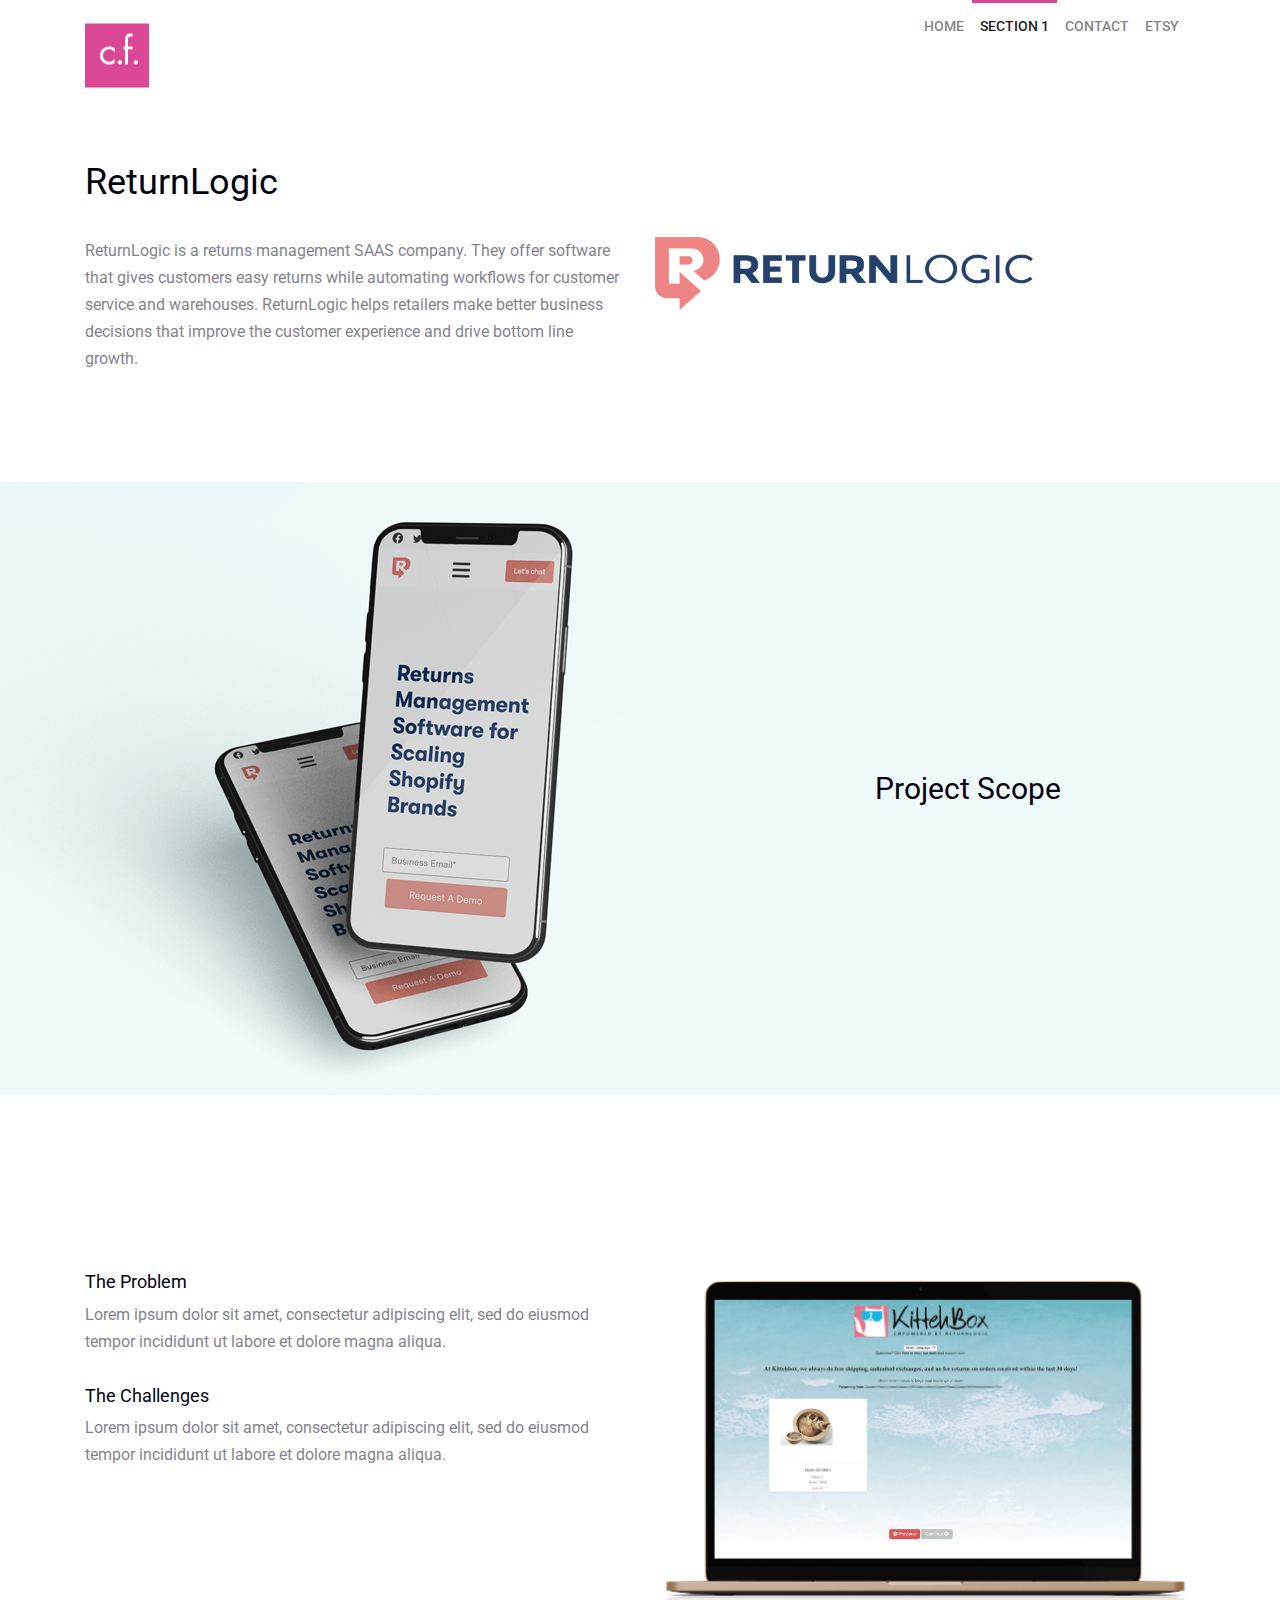
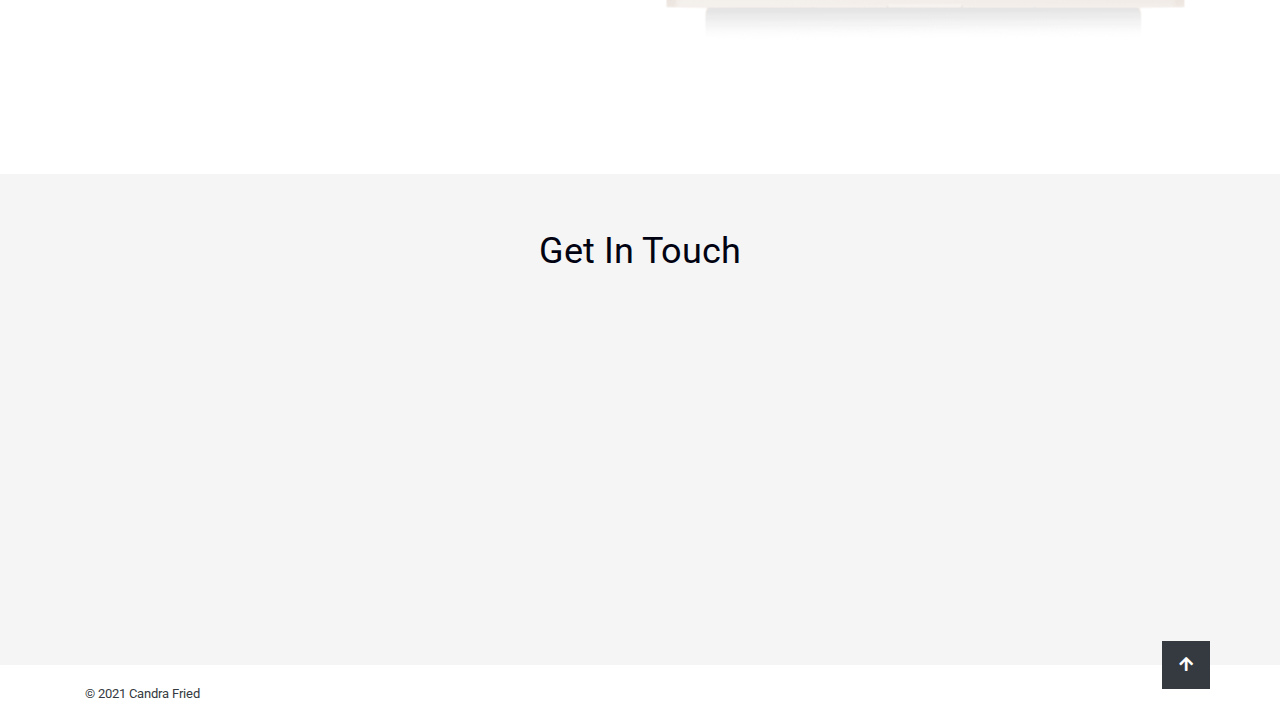
==== uxui.html @ aff129f6 "Added a new page called uxui to showcase the ux journey for returnlogic." ====
<!doctype html>
<html lang="en">

<head>
    <meta charset="UTF-8">
    <meta name="viewport" content="width=device-width, initial-scale=1, shrink-to-fit=no">
    <meta name="author" content="ThemeStarz">
    <!-- FAVICON -->
    <link rel="apple-touch-icon" sizes="180x180" href="./assets/favicon/apple-touch-icon.png">
    <link rel="icon" type="image/png" sizes="32x32" href="./assets/favicon/favicon-32x32.png">
    <link rel="icon" type="image/png" sizes="16x16" href="./assets/favicon/favicon-16x16.png">
    <!-- GOOGLE FONTS -->
    <link rel="stylesheet" href="https://fonts.googleapis.com/css?family=Roboto:400,500,700">
    <!-- BOOTSTRAP (AVOIDING CDN FOR POTENTIAL SECURITY REASONS )-->
    <link rel="stylesheet" href="./assets/bootstrap/css/bootstrap.min.css" type="text/css">
    <!-- FONTAWESOME CSS-->
    <link rel="stylesheet" href="./assets/font-awesome/css/fontawesome-all.min.css">
    <!-- THEMING CSS-->
    <link rel="stylesheet" href="./assets/css/magnific-popup.css">
    <link rel="stylesheet" href="./assets/css/odometer-theme-default.css">
    <link rel="stylesheet" href="./assets/css/owl.carousel.min.css">
    <!-- CUSTOM CSS-->
    <link rel="stylesheet" href="./assets/css/style.css">
    <!-- CUSTOM MEDIA QUERIES-->
    <link rel="stylesheet" href="./assets/css/media-queries.css">
    <title>Candra Fried Portfolio | UX</title>

</head>

<body id="ux-body" data-spy="scroll" data-target=".navbar" class="has-loading-screen">
    <div class="ts-page-wrapper" id="page-top">
        <!--NAVIGATION ******************************************************************************************-->
        <nav class="navbar navbar-expand-lg navbar-light fixed-top bg-white">
            <div class="container">
                <a class="navbar-brand ts-push-down__50 position-absolute ts-bottom__0 bg-white pb-0 ts-z-index__1 ts-scroll"
                    href="./">
                    <img src="assets/img/logo.png" alt="White text against Pink background of Candra Fried logo.">
                </a>
                <!--end navbar-brand-->
                <button class="navbar-toggler" type="button" data-toggle="collapse" data-target="#navbarNavAltMarkup"
                    aria-controls="navbarNavAltMarkup" aria-expanded="false" aria-label="Toggle navigation">
                    <span class="navbar-toggler-icon"></span>
                </button>
                <!--end navbar-toggler-->
                <div class="collapse navbar-collapse" id="navbarNavAltMarkup">
                    <div class="navbar-nav d-block d-lg-flex ml-auto text-right">
                        <a class="nav-item nav-link active ts-scroll" href="./">Home <span
                                class="sr-only">(current)</span></a>
                        <a class="nav-item nav-link ts-scroll" href="#section-1">Section 1</a>
                        <a class="nav-item nav-link ts-scroll" href="#contact">Contact</a>
                        <a class="nav-item nav-link ts-scroll mr-2" href="https://www.etsy.com/shop/FriedCookieCreations" target="_blank">Etsy</a>
                    </div>
                    <!--end navbar-nav-->
                </div>
                <!--end collapse-->
            </div>
            <!--end container-->
        </nav>
        <!--end navbar-->

        <!--*********************************************************************************************************-->
        <!--************ CONTENT ************************************************************************************-->
        <!--*********************************************************************************************************-->
        <main id="ts-content">


            <!-- START: SECTION 1 ***********************************************************************************-->
            <section id="section-1" class="ts-block pb-5">
                <div class="container">
                    <hr class="ts-hr-light">
                    <div class="ts-title portfolio-title">
                        <h2>ReturnLogic</h2>
                    </div>
                    <!--end ts-title-->
                    <hr class="ts-hr-light">

                    <div class="row">
                        <!-- LEFT -->
                        <div class="col-md-6">
                            <p>
                                ReturnLogic is a returns management SAAS company. They offer software that gives customers easy returns while automating workflows for customer service and warehouses. 
                                ReturnLogic helps retailers make better business decisions that improve the customer experience and drive bottom line growth.

                            </p>
                            <!-- <a href="#contact" class="btn btn-outline-light mb-5">Contact Me</a> -->
                        </div>

                        <!-- RIGHT -->
                        <div class="col-md-6">
                            <img class="rl-logo" src="assets/img/rl-logo.png">
                        </div>
                        <!--end col-md-6-->
                    </div>
                    <!--end row-->
                </div>
                <!--end container-->
            </section>
            <!-- END: SECTION 1 ***********************************************************************************-->

            <!-- START: SECTION 2 ***********************************************************************************-->
            <section id="section-2" class="ts-block pb-5">
                    <div class="row">
                        <div class="col-sm-12 col-md-12 col-lg-6">
                            <img src="./assets/img/rl-phone-mockup.png" />
                        </div>
                        <div class="col-sm-12 col-md-12 col-lg-6 phone-mockup">
                            <h3 class="phone-mockup-text">Project Scope</h3>
                        </div>
                    </div>
                    <!--end row-->
            </section>
            <!-- END: SECTION 2 ***********************************************************************************-->

            <!-- START: SECTION 3 ***********************************************************************************-->
            <section id="section-1" class="ts-block pb-5">
                <div class="container">
                    <div class="row">
                        <!-- COLUMN  -->
                        <div class="col-sm-12 col-md-6 col-lg-6">
                            <h5>The Problem</h5>
                            <p>Lorem ipsum dolor sit amet, consectetur adipiscing elit, sed do eiusmod tempor incididunt ut labore et dolore magna aliqua. </p>

                            <h5>The Challenges</h5>
                            <p>Lorem ipsum dolor sit amet, consectetur adipiscing elit, sed do eiusmod tempor incididunt ut labore et dolore magna aliqua. </p>
                        </div>

                        <!-- COLUMN  -->
                        <div class="col-sm-12 col-md-6 col-lg-6">
                            <img class="mw-100" src="./assets/img/rl-laptop-mockup-1.png">
                        </div>

                    </div>
                    <!--end row-->
                </div>
                <!--end container-->
            </section>
            <!-- END: SECTION 3 ***********************************************************************************-->

        </main>
        <!--end #content-->

        <!--*********************************************************************************************************-->
        <!--************ FOOTER *************************************************************************************-->
        <!--*********************************************************************************************************-->
        <footer id="ts-footer" class="mt-5">

            <section id="contact" class="ts-block ts-separate-bg-element" data-bg-image="assets/img/bg-man-wall.jpg"
                data-bg-image-opacity=".1">
                <div class="container footer-center">
                    <div class="ts-title text-center">
                        <h2 class="ts-bubble-border">Get In Touch</h2>
                    </div>
                    <div class="row ts-xs-text-center ">
                        <!-- start: ICON 1 -->
                        <div class="col-sm-6 col-md-3 mb-4" data-animate="ts-fadeInUp">
                            <i class="fas fa-map-marker-alt mb-4 footer-icon"
                                alt="Pink icon of a map pin, indicating the location of Candra Fried"></i>
                            <h5>Location</h5>
                            <div class="ts-opacity__50">
                                <figure class="mb-0">Dallas, TX, USA</figure>
                            </div>
                        </div>
                        <!-- start: ICON 1 -->

                        <!-- start: ICON 2 -->
                        <div class="col-sm-6 col-md-3 mb-4" data-animate="ts-fadeInUp" data-delay=".2s">
                            <i class="fas fa-envelope-open mb-4 footer-icon"
                                alt="A pink icon of an at symbol indicating the email of Candra Fried"></i>
                            <h5>Email</h5>
                            <div class="ts-opacity__50">
                                <figure class="mb-0">letschat@candracodes.com</figure>
                            </div>
                            <!--end ts-opacity__50-->
                        </div>
                        <!-- start: ICON 2 -->

                        <!-- start: ICON 3 -->
                        <div class="col-sm-6 col-md-3 mb-4" data-animate="ts-fadeInUp" data-delay=".2s">
                            <i class="fab fa-linkedin mb-4 footer-icon" alt="A pink LinkedIn icon"></i>
                            <h5>LinkedIn</h5>
                            <div class="ts-opacity__50">
                                <figure class="mb-0"><a href="https://www.linkedin.com/in/candracook/"
                                        target="_blank">View Profile</a></figure>
                            </div>
                            <!--end ts-opacity__50-->
                        </div>
                        <!-- start: ICON 3 -->

                        
                        <!-- start: ICON 4 -->
                        <div class="col-sm-6 col-md-3 mb-4" data-animate="ts-fadeInUp" data-delay=".2s">
                            <i class="fab fa-github mb-4 footer-icon" alt="A pink LinkedIn icon"></i>
                            <h5>Github</h5>
                            <div class="ts-opacity__50">
                                <figure class="mb-0"><a href="https://github.com/candracodes" target="_blank">View
                                        Profile</a></figure>
                            </div>
                            <!--end ts-opacity__50-->
                        </div>
                        <!-- start: ICON 4 -->

                    </div>
                    <!--end row-->
                </div>
                <!--end container-->
            </section>
            <!--end #contact-->

            <div class="text-dark bg-white">
                <div class="container py-3 position-relative">
                    <small>© 2021 Candra Fried</small>
                    <a href="#page-top"
                        class="ts-circle__xs rounded-0 bg-dark position-absolute ts-right__0 ts-top__0 ts-push-up__50 ts-scroll">
                        <i class="fa fa-arrow-up text-white"></i>
                    </a>
                </div>
            </div>

        </footer>
        <!--end #footer-->

    </div>
    <!--end page-->


    <script src="./assets/js/custom.hero.js"></script>
    <script src="./assets/js/jquery-3.3.1.min.js"></script>
    <script src="./assets/js/popper.min.js"></script>
    <script src="./assets/bootstrap/js/bootstrap.min.js"></script>
    <script src="./assets/js/imagesloaded.pkgd.min.js"></script>
    <script src="./assets/js/isInViewport.jquery.js"></script>
    <script src="./assets/js/jquery.magnific-popup.min.js"></script>
    <script src="./assets/js/scrolla.jquery.min.js"></script>
    <script src="./assets/js/jquery.validate.min.js"></script>
    <script src="./assets/js/jquery-validate.bootstrap-tooltip.min.js"></script>
    <script src="./assets/js/odometer.min.js"></script>
    <script src="./assets/js/owl.carousel.min.js"></script>
    <!-- CUSTOM JAVASCRIPT -->
    <script src="./assets/js/custom.js"></script>

</body>

</html>
---- assets/css/odometer-theme-default.css ----
.odometer.odometer-auto-theme, .odometer.odometer-theme-default {
  display: inline-block;
  vertical-align: middle;
  *vertical-align: auto;
  *zoom: 1;
  *display: inline;
  position: relative;
}
.odometer.odometer-auto-theme .odometer-digit, .odometer.odometer-theme-default .odometer-digit {
  display: inline-block;
  vertical-align: middle;
  *vertical-align: auto;
  *zoom: 1;
  *display: inline;
  position: relative;
}
.odometer.odometer-auto-theme .odometer-digit .odometer-digit-spacer, .odometer.odometer-theme-default .odometer-digit .odometer-digit-spacer {
  display: inline-block;
  vertical-align: middle;
  *vertical-align: auto;
  *zoom: 1;
  *display: inline;
  visibility: hidden;
}
.odometer.odometer-auto-theme .odometer-digit .odometer-digit-inner, .odometer.odometer-theme-default .odometer-digit .odometer-digit-inner {
  text-align: left;
  display: block;
  position: absolute;
  top: 0;
  left: 0;
  right: 0;
  bottom: 0;
  overflow: hidden;
}
.odometer.odometer-auto-theme .odometer-digit .odometer-ribbon, .odometer.odometer-theme-default .odometer-digit .odometer-ribbon {
  display: block;
}
.odometer.odometer-auto-theme .odometer-digit .odometer-ribbon-inner, .odometer.odometer-theme-default .odometer-digit .odometer-ribbon-inner {
  display: block;
  -webkit-backface-visibility: hidden;
}
.odometer.odometer-auto-theme .odometer-digit .odometer-value, .odometer.odometer-theme-default .odometer-digit .odometer-value {
  display: block;
  -webkit-transform: translateZ(0);
}
.odometer.odometer-auto-theme .odometer-digit .odometer-value.odometer-last-value, .odometer.odometer-theme-default .odometer-digit .odometer-value.odometer-last-value {
  position: absolute;
}
.odometer.odometer-auto-theme.odometer-animating-up .odometer-ribbon-inner, .odometer.odometer-theme-default.odometer-animating-up .odometer-ribbon-inner {
  -webkit-transition: -webkit-transform 2s;
  -moz-transition: -moz-transform 2s;
  -ms-transition: -ms-transform 2s;
  -o-transition: -o-transform 2s;
  transition: transform 2s;
}
.odometer.odometer-auto-theme.odometer-animating-up.odometer-animating .odometer-ribbon-inner, .odometer.odometer-theme-default.odometer-animating-up.odometer-animating .odometer-ribbon-inner {
  -webkit-transform: translateY(-100%);
  -moz-transform: translateY(-100%);
  -ms-transform: translateY(-100%);
  -o-transform: translateY(-100%);
  transform: translateY(-100%);
}
.odometer.odometer-auto-theme.odometer-animating-down .odometer-ribbon-inner, .odometer.odometer-theme-default.odometer-animating-down .odometer-ribbon-inner {
  -webkit-transform: translateY(-100%);
  -moz-transform: translateY(-100%);
  -ms-transform: translateY(-100%);
  -o-transform: translateY(-100%);
  transform: translateY(-100%);
}
.odometer.odometer-auto-theme.odometer-animating-down.odometer-animating .odometer-ribbon-inner, .odometer.odometer-theme-default.odometer-animating-down.odometer-animating .odometer-ribbon-inner {
  -webkit-transition: -webkit-transform 2s;
  -moz-transition: -moz-transform 2s;
  -ms-transition: -ms-transform 2s;
  -o-transition: -o-transform 2s;
  transition: transform 2s;
  -webkit-transform: translateY(0);
  -moz-transform: translateY(0);
  -ms-transform: translateY(0);
  -o-transform: translateY(0);
  transform: translateY(0);
}

.odometer.odometer-auto-theme, .odometer.odometer-theme-default {
  font-family: "Helvetica Neue", sans-serif;
  line-height: 1.1em;
}
.odometer.odometer-auto-theme .odometer-value, .odometer.odometer-theme-default .odometer-value {
  text-align: center;
}
---- assets/css/style.css ----
/*----------------------------------------------------------------------------------------------------------------------
Project:	    Selfer
Version:        1.0.0

Default Color   #d94795;
Background Color  #020312;

Body copy:		'Roboto', sans-serif; 14px;
Headers:		'Roboto', sans-serif;

----------------------------------------------------------------------------------------------------------------------*/

/*----------------------------------------------------------------------------------------------------------------------
[Table of contents]

A. Basic Styling
  -- Styling

B. Helpers
  -- Animations
  -- Borders
  -- Colors
  -- Column Count
  -- Transitions
  -- Background
  -- Headings
  -- Height
  -- Margin
  -- No Gutter
  -- Opacity
  -- Overflow
  -- Padding
  -- Position
  -- Shadow
  -- Shape Mask
  -- Typography
  -- Title
  -- Transitions
  -- Utilities
  -- Width
  -- Z-Index

C. Components
  -- Block
  -- Blockquote
  -- Box
  -- Buttons
  -- Card
  -- Circle
  -- Forms
  -- Inputs
  -- Item
  -- List
  -- Map
  -- Hero
  -- Navbar
  -- Page
  -- Partners
  -- Plugins
  -- Price Box
  -- Progress
  -- Promo Numbers
  -- Select
  -- Slider
  -- Tabs

D. Plugins Styles
  -- Magnific Popup
  -- Owl Carousel

E. Template Specific Elements
  -- Price Box
  -- Other
  -- Story

F. Media Queries

G. Portfolio Sections


----------------------------------------------------------------------------------------------------------------------*/

/***********************************************************************************************************************
A. Basic Styling
***********************************************************************************************************************/

/*-------------------------------------------
  -- Styling - Colors, Font Size, Font Family
-------------------------------------------*/

body {
    color: #fff;
    background-color: #020312;
    font-family: 'Roboto', sans-serif;
    font-size: 1rem;
    margin: 0;
    padding: 0;
}

html {
    font-size: 80%;
}

h1, h2, h3, h4, h5 {
    font-weight: 400;
}

h1, .ts-h1 {
    font-size: 2.5rem;
}

h2, .ts-h2 {
    font-size: 1.5rem;
}

h3, .ts-h3 {
    font-size: 1.25rem;
    margin-bottom: 1.5625rem;
}

h4, .ts-h4 {
    margin-bottom: 1.875rem;
}

h5, .ts-h5 {
    font-size: 1.125rem;
}

h6, .ts-h6 {
    font-size: 1rem;
}

/* NEW */

/***********************************************************************************************************************
B. Helpers
***********************************************************************************************************************/

/*-------------------------------------------
  -- Animations
-------------------------------------------*/

[data-animate] {
    opacity: 0;
    animation-fill-mode: forwards;
    animation-duration: .6s;
    animation-timing-function: ease;
}

/* Fade In Up */

@keyframes ts-fadeInUp {
    from {
        opacity: 0;
        transform: translate3d(0, 1.25rem, 0);
    }

    to {
        opacity: 1;
        transform: translate3d(0, 0, 0);
    }
}

.ts-fadeInUp {
    animation-name: ts-fadeInUp;
}

/* Fade In Down */

@keyframes ts-fadeInDown {
    from {
        opacity: 0;
        transform: translate3d(0, -1.25rem, 0);
    }

    to {
        opacity: 1;
        transform: translate3d(0, 0, 0);
    }
}

.ts-fadeInDown {
    animation-name: ts-fadeInDown;
}

/* Fade In Left */

@keyframes ts-fadeInLeft {
    from {
        opacity: 0;
        transform: translate3d(-1.25rem, 0, 0);
    }

    to {
        opacity: 1;
        transform: translate3d(0, 0, 0);
    }
}

.ts-fadeInLeft {
    animation-name: ts-fadeInLeft;
}

/* Fade In Right */

@keyframes ts-fadeInRight {
    from {
        opacity: 0;
        transform: translate3d(1.25rem, 0, 0);
    }

    to {
        opacity: 1;
        transform: translate3d(0, 0, 0);
    }
}

.ts-fadeInRight {
    animation-name: ts-fadeInRight;
}

/* Zoom In */

@keyframes ts-zoomIn {
    from {
        opacity: 0;
        transform: scale(.5);
    }

    to {
        opacity: 1;
        transform: scale(1);
    }
}

.ts-zoomIn {
    animation-name: ts-zoomIn;
}

/* Zoom Out In */

@keyframes ts-zoomOutIn {
    from {
        opacity: 0;
        transform: scale(1.1);
    }

    to {
        opacity: 1;
        transform: scale(1);
    }
}

.ts-zoomOutIn {
    animation-name: ts-zoomOutIn;
}

/* Zoom In Short */

@keyframes ts-zoomInShort {
    from {
        opacity: 0;
        transform: scale(.9);
    }

    to {
        opacity: 1;
        transform: scale(1);
    }
}

.ts-zoomInShort {
    animation-name: ts-zoomInShort;
}

/* -- Align */

.ts-align__vertical {
    display: flex;
    align-items: center;
}

/*-------------------------------------------
  -- Borders
-------------------------------------------*/

.ts-border-radius__sm {
    border-radius: .125rem;
    overflow: hidden;
}

.ts-border-radius__md {
    border-radius: .25rem;
    overflow: hidden;
}

.ts-border-radius__lg {
    border-radius: .5rem;
    overflow: hidden;
}

.ts-border-radius__xl {
    border-radius: .75rem;
    overflow: hidden;
}

.ts-border-radius__pill {
    border-radius: 6.25rem !important;
    overflow: hidden;
}

.ts-border-radius__round-shape {
    border-radius: 187.5rem;
    overflow: hidden;
}

.ts-border-none {
    border: none;
}

.ts-border-bottom {
    border-bottom: .0625rem solid rgba(0, 0, 0, .1);
}

.ts-border-muted {
    border-color: rgba(25, 25, 25, .1) !important;
}

.ts-border-light {
    border-color: rgba(255, 255, 255, .2) !important;
}

.ts-font-color__white {
    color: #fff;
}

.ts-font-color__black {
    color: #000;
}

.ts-font-color__primary {
    color: #d94795;
}

.ts-bg-primary {
    background-color: #d94795;
}

.ts-column-count-2 {
    column-count: 2;
}

.ts-column-count-3 {
    column-count: 3;
}

.ts-column-count-4 {
    column-count: 4;
}

/*-------------------------------------------
  -- Background
-------------------------------------------*/

[data-bg-image] {
    background-size: cover;
    background-position: 50%;
}

.ts-background {
    bottom: 0;
    left: 0;
    height: 100%;
    overflow: hidden;
    position: absolute;
    width: 100%;
    z-index: -2;
}

.ts-background .ts-background {
    height: 100%;
    width: 100%;
}

.ts-background-repeat {
    background-repeat: repeat;
    background-size: inherit;
}

.ts-background-repeat .ts-background-image {
    background-repeat: repeat;
    background-size: inherit;
}

.ts-background-image, .ts-img-into-bg {
    background-repeat: no-repeat;
    background-size: cover;
    background-position: 50%;
    height: 100%;
    overflow: hidden;
    width: 100%;
}

.ts-background-image img, .ts-img-into-bg img {
    display: none;
}

.ts-background-original-size {
    background-size: inherit;
}

.ts-background-size-cover {
    background-size: cover;
}

.ts-background-size-contain {
    background-size: contain;
}

.ts-background-repeat-x {
    background-repeat: repeat-x;
}

.ts-background-repeat-y {
    background-repeat: repeat-y;
}

.ts-background-repeat-repeat {
    background-repeat: repeat;
    background-size: inherit;
}

.ts-background-position-top {
    background-position: top;
}

.ts-background-position-center {
    background-position: center;
}

.ts-background-position-bottom {
    background-position: bottom;
}

.ts-background-position-left {
    background-position-x: left !important;
}

.ts-background-position-right {
    background-position-x: right !important;
}

.ts-background-particles {
    height: 120%;
    left: 0;
    margin-left: -10%;
    margin-top: -10%;
    overflow: hidden;
    position: absolute;
    top: 0;
    width: 120%;
    z-index: 1;
}

.ts-background-is-dark {
    color: #fff;
}

.ts-background-is-dark .form-control {
    box-shadow: 0 0 0 .125rem rgba(255, 255, 255, .2);
}

.ts-background-is-dark .form-control:focus {
    box-shadow: 0 0 0 .125rem rgba(255, 255, 255, .4);
}

.ts-background-is-dark .ts-btn-border-muted {
    border-color: rgba(255, 255, 255, .1);
}

.ts-video-bg {
    height: 100%;
}

.ts-video-bg .fluid-width-video-wrapper {
    height: 100%;
}

/*-------------------------------------------
  -- Height
-------------------------------------------*/

.ts-height__50px {
    height: 3.125rem;
}

.ts-height__100px {
    height: 6.25rem;
}

.ts-height__150px {
    height: 9.375rem;
}

.ts-height__200px {
    height: 12.5rem;
}

.ts-height__250px {
    height: 15.625rem;
}

.ts-height__300px {
    height: 18.75rem;
}

.ts-height__350px {
    height: 21.875rem;
}

.ts-height__400px {
    height: 25rem;
}

.ts-height__450px {
    height: 28.125rem;
}

.ts-height__500px {
    height: 31.25rem;
}

.ts-height__600px {
    height: 37.5rem;
}

.ts-height__700px {
    height: 43.75rem;
}

.ts-height__800px {
    height: 50rem;
}

.ts-height__900px {
    height: 56.25rem;
}

.ts-height__1000px {
    height: 62.5rem;
}

/*-------------------------------------------
  -- Margin
-------------------------------------------*/

.ts-mt__0 {
    margin-top: 0 !important;
}

.ts-mr__0 {
    margin-right: 0 !important;
}

.ts-mb__0 {
    margin-bottom: 0 !important;
}

.ts-ml__0 {
    margin-left: 0 !important;
}

/*-------------------------------------------
  -- No Gutters - Removes padding from col*
-------------------------------------------*/

.no-gutters {
    margin-right: 0;
    margin-left: 0;
}

.no-gutters > .col, .no-gutters > [class*="col-"] {
    padding-right: 0;
    padding-left: 0;
}

/*-------------------------------------------
  -- Opacity
-------------------------------------------*/

.ts-opacity__5 {
    opacity: .05;
}

.ts-opacity__10 {
    opacity: .1;
}

.ts-opacity__20 {
    opacity: .2;
}

.ts-opacity__30 {
    opacity: .3;
}

.ts-opacity__40 {
    opacity: .4;
}

.ts-opacity__50 {
    opacity: .5;
}

.ts-opacity__60 {
    opacity: .6;
}

.ts-opacity__70 {
    opacity: .7;
}

.ts-opacity__80 {
    opacity: .8;
}

.ts-opacity__90 {
    opacity: .9;
}

/*-------------------------------------------
  -- Overflow
-------------------------------------------*/

.ts-overflow__hidden {
    overflow: hidden;
}

.ts-overflow__visible {
    overflow: visible;
}

/*-------------------------------------------
  -- Padding
-------------------------------------------*/

.ts-pt__0 {
    padding-top: 0 !important;
}

.ts-pr__0 {
    padding-right: 0 !important;
}

.ts-pb__0 {
    padding-bottom: 0 !important;
}

.ts-pl__0 {
    padding-left: 0 !important;
}

/*-------------------------------------------
  -- Position
-------------------------------------------*/

/* Top */

.ts-top__0 {
    top: 0%;
}

.ts-top__50 {
    top: 50%;
}

.ts-top__100 {
    top: 100%;
}

/* Right */

.ts-right__0 {
    right: 0%;
}

.ts-right__50 {
    right: 50%;
}

.ts-right__100 {
    right: 100%;
}

.ts-right__inherit {
    right: inherit;
}

/* Bottom */

.ts-bottom__0 {
    bottom: 0%;
}

.ts-bottom__50 {
    bottom: 50%;
}

.ts-bottom__100 {
    bottom: 100%;
}

/* Left */

.ts-left__0 {
    left: 0%;
}

.ts-left__50 {
    left: 50%;
}

.ts-left__100 {
    left: 100%;
}

.ts-left__inherit {
    left: inherit;
}

.ts-push-left__100 {
    transform: translateX(100%);
}

.ts-push-down__50 {
    transform: translateY(50%);
}

.ts-push-up__50 {
    transform: translateY(-50%);
}

/*-------------------------------------------
  -- Shadow
-------------------------------------------*/

.ts-shadow__sm {
    box-shadow: 0 .125rem .3125rem rgba(0, 0, 0, .1);
}

.ts-shadow__md {
    box-shadow: .125rem .1875rem .9375rem rgba(0, 0, 0, .15);
}

.ts-shadow__lg {
    box-shadow: .375rem .3125rem 1.5625rem rgba(0, 0, 0, .2);
}

.ts-shadow__none {
    box-shadow: none !important;
}

/*-------------------------------------------
  -- Typography
-------------------------------------------*/
.project-link a {
    color: #007bff !important;
}

.project-link a:hover {
    color: #d94795 !important;
}
.footer-icon {
    color: #d94795;
    font-size: xxx-large;
}
a {
    color: #d94795;
    transition: .3s ease;
}

a:hover {
    color: rgb(237, 58, 18);
    text-decoration: none;
}

p {
    line-height: 1.6875rem;
    margin-bottom: 1.875rem;
    opacity: .5;
}

.ts-font-weight__normal {
    font-weight: normal;
}

.ts-font-weight__light {
    font-weight: lighter;
}

.ts-font-weight__bold {
    font-weight: bold;
}

.ts-text-small {
    font-size: .8125rem !important;
}

.ts-xs-text-center {
}

/*-------------------------------------------
  -- Title
-------------------------------------------*/

.ts-title {
}

.ts-title h5 {
    font-weight: normal;
    opacity: .5;
}

/*-------------------------------------------
  -- Utilities
-------------------------------------------*/

.ts-element {
    position: relative;
}

/* Social Icons */

.ts-social-icons {
    font-size: 120%;
}

.ts-social-icons a {
    padding: .125rem .25rem;
    color: #9e9e9e;
}

/* Overlay */

.ts-has-overlay {
    position: relative;
}

.ts-has-overlay:after {
    background-color: #000;
    content: "";
    height: 100%;
    left: 0;
    opacity: .5;
    position: absolute;
    top: 0;
    width: 100%;
    z-index: -1;
}

/* Flip x */

.ts-flip-x {
    transform: scaleY(-1);
}

/* Flip Y */

.ts-flip-y {
    transform: scaleX(-1);
}

.ts-has-talk-arrow {
    position: relative;
}

.ts-has-talk-arrow:after {
    border-style: solid;
    border-width: .625rem .625rem 0 0;
    border-color: #d94795 transparent transparent transparent;
    bottom: -0.625rem;
    content: "";
    left: 1rem;
    position: absolute;
}

.ts-video-bg {
    height: 100%;
}

.ts-video-bg .fluid-width-video-wrapper {
    height: 100%;
}

.ts-video-bg iframe {
    border: 0;
    height: 100%;
    width: 100%;
}

/*-------------------------------------------
  -- Width
-------------------------------------------*/

.ts-width__10px {
    width: .625rem;
}

.ts-width__20px {
    width: 1.25rem;
}

.ts-width__30px {
    width: 1.875rem;
}

.ts-width__40px {
    width: 2.5rem;
}

.ts-width__50px {
    width: 3.125rem;
}

.ts-width__100px {
    width: 6.25rem;
}

.ts-width__200px {
    width: 12.5rem;
}

.ts-width__300px {
    width: 18.75rem;
}

.ts-width__400px {
    width: 25rem;
}

.ts-width__500px {
    width: 31.25rem;
}

.ts-width__inherit {
    width: inherit !important;
}

.ts-width__auto {
    width: auto !important;
}

/*-------------------------------------------
  -- Z-index
-------------------------------------------*/

.ts-z-index__-1 {
    z-index: -1 !important;
}

.ts-z-index__0 {
    z-index: 0 !important;
}

.ts-z-index__1 {
    z-index: 1 !important;
}

.ts-z-index__2 {
    z-index: 2 !important;
}

.ts-z-index__1000 {
    z-index: 1000 !important;
}
.footer-center {
    text-align: center;
}
/***********************************************************************************************************************
C. Components
***********************************************************************************************************************/

/*-------------------------------------------
  -- Block
-------------------------------------------*/

.ts-block {
    padding-bottom: 5rem;
    padding-top: 5rem;
    position: relative;
    /*
  &:after {
    background-image: url("data:image/svg+xml,%3csvg xmlns='http://www.w3.org/2000/svg'  width='103.987' height='105.599'%3E%3cpath fill='var(--color-primary-svg)' d='M101.017 45.961c-10.338 22.34-33.156 61.239-62.326 59.586-31.984-1.803-44.52-48.772-36.182-73.996 15.682-47.439 120.287-40.376 98.508 14.41-10.998 23.766 1.923-4.836 0 0z'/%3E%3c/svg%3E");
  }
  */
}

.ts-block-inside {
    padding: 1.25rem;
    position: relative;
}

section {
    position: relative;
}

/*-------------------------------------------
  -- Blockquote
-------------------------------------------*/

blockquote {
    font-size: 1.125rem;
    position: relative;
    padding-bottom: 2rem;
}

blockquote [class*="ts-circle"] {
    box-shadow: .375rem .3125rem 1.5625rem rgba(0, 0, 0, .2);
    position: relative;
    z-index: 2;
    margin-top: 1rem;
}

blockquote p {
    background-color: #f1f1f1;
    border-radius: .25rem;
    margin-top: -2.5rem;
    padding: 2.5rem;
    position: relative;
    z-index: 1;
}

blockquote p:after {
    border-color: #f1f1f1 transparent transparent transparent;
    border-style: solid;
    border-width: .8125rem .8125rem 0 .8125rem;
    content: "";
    width: 0;
    height: 0;
    position: absolute;
    left: 0;
    right: 0;
    margin: auto;
    bottom: -0.8125rem;
}

blockquote h4 {
    margin-bottom: .3125rem;
}

blockquote h6 {
    opacity: .5;
}

.blockquote-footer {
    color: inherit;
}

.blockquote-footer:before {
    display: none;
}

.ts-carousel-blockquote .owl-item figure, .ts-carousel-blockquote .owl-item p,
.ts-carousel-blockquote .owl-item .blockquote-footer {
    opacity: 0;
    transition: .6s ease;
    transform: translateY(.625rem);
}

.ts-carousel-blockquote .owl-item.active figure,
.ts-carousel-blockquote .owl-item.active p,
.ts-carousel-blockquote .owl-item.active .blockquote-footer {
    opacity: 1;
    transform: translateY(0);
}

.ts-carousel-blockquote .owl-item.active p {
    transition-delay: .1s;
}

.ts-carousel-blockquote .owl-item.active .blockquote-footer {
    transition-delay: .2s;
}

/*-------------------------------------------
  -- Box
-------------------------------------------*/

.ts-box {
    background-color: #fff;
    border-radius: .25rem;
    margin-bottom: 1.875rem;
    box-shadow: .125rem .1875rem .9375rem rgba(0, 0, 0, .15);
    padding: 1.5625rem;
}

/*-------------------------------------------
  -- Buttons
-------------------------------------------*/

.btn {
    border-radius: 0;
    box-shadow: .125rem .1875rem .9375rem rgba(0, 0, 0, .15);
    display: inline-block;
    font-weight: 500;
    font-size: .875rem;
    padding: .75rem 1.25rem;
    position: relative;
    outline: none !important;
    text-transform: uppercase;
}

.btn:hover .fa-arrow-right {
    transform: translateX(.5rem);
}

.btn.ts-btn-arrow:after {
    content: "\f061";
    font-family: "Font Awesome 5 Free";
    font-weight: 900;
    font-size: .625rem;
    margin-left: .75rem;
    position: relative;
    top: -0.0625rem;
    vertical-align: middle;
}

.btn span {
    transition: .3s ease;
}

.btn .status {
    bottom: 0;
    height: 1.375rem;
    left: 0;
    margin: auto;
    position: absolute;
    top: 0;
    right: 0;
    width: 1.5rem;
}

.btn .status .spinner {
    left: .3125rem;
    transition: .3s ease;
    top: .1875rem;
    position: absolute;
    opacity: 0;
}

.btn .status .status-icon {
    border-radius: 50%;
    left: 0;
    opacity: 0;
    font-size: .625rem;
    padding: .25rem .4375rem;
    position: relative;
    transition: .3s ease;
    z-index: 1;
    transform: scale(0);
}

.btn .status .status-icon.valid {
    background-color: var(--green);
}

.btn .status .status-icon.invalid {
    background-color: var(--red);
}

.btn.processing span {
    opacity: .2;
}

.btn.processing .spinner {
    opacity: 1;
}

.btn.done .ts-spinner {
    opacity: 0;
}

.btn.done .status-icon {
    transform: scale(1);
    opacity: 1;
}

.ts-btn-effect {
    display: inline-block;
    position: relative;
    overflow: hidden;
    vertical-align: middle;
}

.ts-btn-effect:hover .ts-hidden {
    transform: translateX(0%);
}

.ts-btn-effect:hover .ts-visible {
    transform: translateX(100%);
}

.ts-btn-effect .ts-visible {
    transform: translateX(0%);
    transition: .3s ease;
}

.ts-btn-effect .ts-hidden {
    position: absolute;
    top: 0;
    left: 0;
    transform: translateX(-100%);
    transition: .3s ease;
}

.btn-primary:hover, .btn-primary:focus, .btn-primary:active {
    background-color: #d94795;
    border-color: #d94795;
    box-shadow: none;
}

.btn-primary {
    background-color: #d94795;
    border-color: #d94795;
    color: #fff;
}

.btn-lg {
    padding: .75rem 1.5rem;
    font-size: 1.125rem;
}

.btn-sm {
    font-size: .8125rem;
    padding: .375rem 1rem;
}

.btn-xs {
    font-size: .75rem;
    font-weight: 600;
    padding: .125rem .6875rem;
    text-transform: uppercase;
}

[class*="btn-outline-"] {
    box-shadow: none;
}

.ts-link-arrow-effect {
    overflow: hidden;
    display: inline-block;
    font-size: .75rem;
    text-transform: uppercase;
    font-weight: 700;
    color: #fff;
    position: relative;
    padding-right: 2rem;
    /*
  &:hover {
    color: var(--color-white);
    &:before {
      animation: ts-link-arrow-effect-animation-in;
      animation-fill-mode: forwards;
      animation-duration: .4s;
      animation-timing-function: cubic-bezier(.6,.01,0,1);
    }
    span {
      transform: translateX(0%);
    }
  }
  */
}

.ts-link-arrow-effect:before {
    animation: ts-link-arrow-effect-animation-out;
    animation-fill-mode: forwards;
    animation-duration: .4s;
    animation-timing-function: cubic-bezier(.6, .01, 0, 1);
    background-color: #d94795;
    bottom: 0;
    height: .125rem;
    margin: auto;
    left: 0;
    content: '';
    position: absolute;
    top: 0;
    width: 100%;
    transform: scaleX(.2);
    transform-origin: left center;
    z-index: -1;
}

.ts-link-arrow-effect span {
    position: relative;
    transform: translateX(-200%);
    display: inline-block;
    transition: .6s cubic-bezier(.6, .01, 0, 1);
}

@keyframes ts-link-arrow-effect-animation-in {
    0% {
        transform-origin: left center;
        transform: scaleX(.2);
    }

    70% {
        transform-origin: left center;
        transform: scaleX(1);
    }

    71% {
        transform-origin: right center;
    }

    100% {
        transform-origin: right center;
        transform: scaleX(.2);
    }
}

@keyframes ts-link-arrow-effect-animation-out {
    0% {
        transform-origin: right center;
        transform: scaleX(.2);
    }

    70% {
        transform-origin: right center;
    }

    71% {
        transform-origin: left center;
        transform: scaleX(1);
    }

    100% {
        transform-origin: left center;
        transform: scaleX(.2);
    }
}

/*-------------------------------------------
  -- Card
-------------------------------------------*/

.card {
    backface-visibility: hidden;
    border: none;
    box-shadow: .125rem .1875rem .9375rem rgba(0, 0, 0, .15);
    margin-bottom: 1.875rem;
    overflow: hidden;
}

.card-columns .card {
    margin-bottom: 1.25rem;
}

.card-body, .card-footer, .card-header {
    padding: 1.5625rem;
}

.ts-cards-same-height > div[class*='col-'] {
    display: flex;
}

.ts-cards-same-height > div[class*='col-'] .card {
    width: 100%;
}

.ts-card__flat {
    border-radius: 0;
    box-shadow: none;
}

.ts-card__flat .card-footer {
    background-color: transparent;
    border: none;
}

.ts-card__image {
}

/*-------------------------------------------
  -- Circle
-------------------------------------------*/

.ts-circle__xs {
    border-radius: 50%;
    display: inline-block;
    height: 3rem;
    flex: 0 0 3rem;
    overflow: hidden;
    text-align: center;
    line-height: 3rem;
    width: 3rem;
}

.ts-circle__sm {
    border-radius: 50%;
    display: inline-block;
    height: 4.375rem;
    flex: 0 0 4.375rem;
    overflow: hidden;
    text-align: center;
    line-height: 4.375rem;
    width: 4.375rem;
}

.ts-circle__md {
    border-radius: 50%;
    display: inline-block;
    height: 6.25rem;
    flex: 0 0 6.25rem;
    overflow: hidden;
    text-align: center;
    line-height: 6.25rem;
    width: 6.25rem;
}

.ts-circle__lg {
    border-radius: 50%;
    display: inline-block;
    height: 8.125rem;
    flex: 0 0 8.125rem;
    overflow: hidden;
    text-align: center;
    line-height: 8.125rem;
    width: 8.125rem;
}

.ts-circle__xl {
    border-radius: 50%;
    display: inline-block;
    height: 10rem;
    flex: 0 0 10rem;
    overflow: hidden;
    text-align: center;
    line-height: 10rem;
    width: 10rem;
}

.ts-circle__xxl {
    border-radius: 50%;
    display: inline-block;
    height: 15.625rem;
    flex: 0 0 15.625rem;
    overflow: hidden;
    text-align: center;
    line-height: 15.625rem;
    width: 15.625rem;
}

/* --Description */

dl dt {
    color: #d94795;
}

dl dd {
    margin-bottom: 1rem;
}

/*-------------------------------------------
  -- Forms
-------------------------------------------*/

form.ts-labels-inside-input .form-group,
.ts-form.ts-labels-inside-input .form-group {
    position: relative;
}

form.ts-labels-inside-input .form-group label,
.ts-form.ts-labels-inside-input .form-group label {
    line-height: 2.625rem;
    left: .8125rem;
    opacity: .4;
    pointer-events: none;
    position: absolute;
    top: 0;
    transition: .3s ease;
}

form.ts-labels-inside-input .form-group label.focused,
.ts-form.ts-labels-inside-input .form-group label.focused {
    top: -2.1875rem;
    left: 0;
    font-size: .75rem;
    opacity: 1;
}

.form-control {
    background-color: rgba(255, 255, 255, .1);
    border: 0;
    box-shadow: none;
    border-radius: 0;
    color: #fff;
    padding: .5625rem .75rem;
    transition: .3s ease;
}

.form-control:hover {
    background-color: rgba(255, 255, 255, .2);
}

.form-control:focus {
    background-color: rgba(255, 255, 255, .3);
    box-shadow: none;
    color: #fff;
}

.form-group {
    margin-bottom: 1.5625rem;
}

.form-group label {
    font-size: .8125rem;
}

.ts-gallery {
    position: relative;
}

.ts-gallery .ts-gallery__item {
    border-radius: 0;
    background-color: transparent;
}

.ts-gallery .ts-gallery__item .ts-gallery__item-description {
    background-color: rgba(0, 0, 0, .8);
    /* backface-visibility: hidden; */
    color: #fff;
    position: absolute;
    top: 0;
    left: 0;
    width: 101%;
    height: 101%;
    text-align: center;
    display: flex;
    flex-direction: column;
    justify-content: center;
    z-index: 1;
    transform: scale(1.2);
    transition: .6s ease;
    opacity: 0;
}

.ts-gallery .ts-gallery__item:hover .ts-gallery__item-description {
    transform: scale(1);
    opacity: 1;
}

.ts-gallery .ts-gallery__item:hover img {
    transform: scale(1.3) rotate(-9deg);
}

.ts-gallery .ts-gallery__item h4 {
    margin-bottom: 0;
}

.ts-gallery .ts-gallery__item img {
    border-radius: 0;
    transform: scale(1) rotate(0deg);
    backface-visibility: hidden;
    transition: .8s ease;
}

/*-------------------------------------------
  -- HR
-------------------------------------------*/

.ts-hr-light {
    border-color: rgba(255, 255, 255, .2);
}

/*-------------------------------------------
  -- Inputs
-------------------------------------------*/

.ts-input__static {
    pointer-events: none;
    box-shadow: none;
}

.ts-inputs__transparent input, .ts-inputs__transparent textarea {
    background-color: transparent;
    color: #fff;
}

.ts-inputs__transparent input:active, .ts-inputs__transparent input:focus,
.ts-inputs__transparent textarea:active, .ts-inputs__transparent textarea:focus {
    background-color: transparent;
    color: #fff;
}

.ts-item {
    height: 100%;
    padding-bottom: 4rem;
}

.ts-item:hover .icon, .ts-item:hover h4, .ts-item:hover p {
    transform: translateY(-0.625rem);
}

.ts-item:hover .ts-link-arrow-effect {
    color: #fff;
}

.ts-item:hover .ts-link-arrow-effect:before {
    animation: ts-link-arrow-effect-animation-in;
    animation-fill-mode: forwards;
    animation-duration: .4s;
    animation-timing-function: cubic-bezier(.6, .01, 0, 1);
}

.ts-item:hover .ts-link-arrow-effect span {
    transform: translateX(0%);
}

.ts-item .icon, .ts-item h4, .ts-item p {
    transition: .3s ease;
    transform: translateY(0);
}

.ts-item h4 {
    transition-delay: .05s;
}

.ts-item p {
    transition-delay: .1s;
}

.ts-item-content {
    display: flex;
    flex-direction: column;
    height: 100%;
}

.ts-item-header {
    margin-bottom: 1.5rem;
    position: relative;
}

.ts-item-header .icon {
    position: relative;
    display: inline-block;
}

.ts-item-header .icon .step {
    background-color: #d94795;
    top: 0;
    box-shadow: .125rem .1875rem .9375rem rgba(0, 0, 0, .15);
    border-radius: 50%;
    color: #fff;
    font-weight: 600;
    line-height: 2rem;
    right: 0;
    height: 2rem;
    position: absolute;
    text-align: center;
    width: 2rem;
}

.ts-item-body {
    flex: 1 1 auto;
}

.ts-item-footer {
    padding-top: 1rem;
    padding-bottom: 1rem;
}

/*-------------------------------------------
  -- List
-------------------------------------------*/

ul.ts-list-colored-bullets li:before {
    content: "•";
    color: #d94795;
    vertical-align: middle;
    font-size: 1.75rem;
    padding-right: .75rem;
}

/*-------------------------------------------
  -- Loading Screen
-------------------------------------------*/

body.has-loading-screen:before {
    background-color: #000;
    content: "";
    height: 100%;
    right: 0;
    position: fixed;
    width: 100%;
    top: 0;
    z-index: 9999;
    transition: 1.5s ease;
    opacity: 1;
}

body.has-loading-screen:after {
    content: url("../../assets/img/loading.svg");
    height: 2.5rem;
    width: 2.5rem;
    position: fixed;
    margin: auto;
    bottom: 0;
    left: 0;
    right: 0;
    opacity: 1;
    transform: scale(1);
    transition: 1.5s ease;
    top: 0;
    z-index: 10000;
}

body.has-loading-screen.loading-done:before {
    width: 0;
}

body.has-loading-screen.loading-done:after {
    transform: scale(0);
    opacity: 0;
}

/*-------------------------------------------
  -- Map
-------------------------------------------*/

.map {
    min-height: 12.5rem;
}

.map a[href^="http://maps.google.com/maps"] {
    display: none !important;
}

.map a[href^="https://maps.google.com/maps"] {
    display: none !important;
}

.map .gmnoprint a, .map .gmnoprint span, .map .gm-style-cc {
    display: none;
}

/*-------------------------------------------
  -- Hero
-------------------------------------------*/

#ts-hero {
    display: flex;
    height: 100vh;
    position: relative;
    overflow: hidden;
    /* background-color: #020312; */
}

#ts-hero .ts-background-image {
    background-position: top center;
}

#ts-hero.ts-animate-hero-items h1:not(.ts-bubble-border) {
    opacity: 0;
    transition: .5s cubic-bezier(.03, .18, .05, 1.01);
    transition-duration: 1s;
    transform: translateY(1.25rem);
}

#ts-hero.ts-animate-hero-items .ts-background {
    opacity: 0;
    transition: 1s ease;
    transition-delay: 1.3s;
    
}

#ts-hero.ts-animate-hero-items .ts-social-icons {
    opacity: 0;
    transition: .3s ease;
    transform: translateX(.3125rem) rotate(.002deg);
    transition-delay: 1.2s;
    transition-duration: 1s;
}

body.loading-done #ts-hero.ts-animate-hero-items .ts-background {
    opacity: 1;
}

body.loading-done #ts-hero.ts-animate-hero-items h1:not(.ts-bubble-border) {
    opacity: 1;
    transform: translateY(0);
}

body.loading-done #ts-hero.ts-animate-hero-items .ts-social-icons {
    opacity: 1;
    transform: translateX(0) rotate(.002deg);
}

/*-------------------------------------------
  -- Navbar
-------------------------------------------*/
.nav-link:hover{
    color: #d94795 !important;
    background-color: rgba(255, 0, 0, 0.1);
    transition: .3s ease;
    -webkit-transition: all .15s ease-out;
       -moz-transition: all .15s ease-out;
            transition: all .15s ease-out;
}
.navbar {
    font-size: .875rem;
    font-weight: 500;
    transition: .3s ease;
    text-transform: uppercase;
    padding-top: 0;
    padding-bottom: 0;
}

.navbar .ts-background {
    transition: 1s ease;
}

.nav-link.active:after {
    opacity: 1;
}

.nav-link {
    position: relative;
}

.nav-link:after {
    border-top: .1875rem solid #d94795;
    content: "";
    height: .1875rem;
    position: absolute;
    top: 0;
    left: 0;
    width: 100%;
    opacity: 0;
    transition: 1s ease;
}

.navbar-toggler {
    margin-left: auto;
    margin-top: .5rem;
    margin-bottom: .5rem;
}

[class*="navbar-expand"] .navbar-nav .nav-link {
    padding-top: .5rem;
    padding-bottom: .5rem;
    border-bottom: .0625rem solid rgba(0, 0, 0, .1);
}

/*XL*/

/*LG*/

/*MD*/

/*SM*/

/*-------------------------------------------
  -- Page
-------------------------------------------*/

.ts-page-wrapper {
    overflow: hidden;
}

/*-------------------------------------------
  -- Partners
-------------------------------------------*/

.ts-partners a {
    display: block;
    padding: .625rem .3125rem;
}

/*-------------------------------------------
  -- Plugins
-------------------------------------------*/

.tv-site-widget {
    border: none !important;
}

iframe div {
    border: none;
}

/*-------------------------------------------
  -- Progress
-------------------------------------------*/

.progress {
    background-color: transparent;
    border-radius: 0;
    height: 3rem;
    margin-bottom: 2rem;
    position: relative;
    overflow: visible;
}

.progress .ts-progress-value {
    border: .125rem solid #fff;
    bottom: 0;
    padding: .125rem .375rem;
    position: absolute;
    left: 0%;
    transform: translateX(-1rem);
}

.progress .ts-progress-value:after {
    border-style: solid;
    border-width: .3125rem .3125rem 0 0;
    border-color: #fff transparent transparent transparent;
    bottom: -0.4375rem;
    content: "";
    left: .375rem;
    position: absolute;
}

.progress .progress-bar {
    background-color: #d94795;
    bottom: 0;
    height: .1875rem;
    position: absolute;
    width: 0%;
}

.progress .progress-bar, .progress .ts-progress-value {
    transition: 1s ease;
}

/*-------------------------------------------
  -- Promo Numbers
-------------------------------------------*/

.ts-promo-number {
    margin-top: 1rem;
    margin-bottom: 1rem;
    position: relative;
}

.ts-promo-number figure {
    color: #d94795;
    font-weight: 400;
}

/*-------------------------------------------
  -- Select
-------------------------------------------*/

select.form-control {
    box-shadow: .125rem .1875rem .9375rem rgba(0, 0, 0, .15);
    border-radius: .25rem;
    cursor: pointer;
    height: 2.8125rem !important;
    margin-top: -0.125rem;
    padding: .5rem;
    -webkit-appearance: none;
       -moz-appearance: none;
    text-indent: .0625rem;
    text-overflow: '';
}

select.form-control:focus, select.form-control:hover {
    box-shadow: .375rem .3125rem 1.5625rem rgba(0, 0, 0, .2);
}

select::-ms-expand {
    display: none;
}

.select-wrapper {
    position: relative;
}

.select-wrapper:before {
    position: absolute;
    display: inline-block;
    font-weight: 900;
    text-rendering: auto;
    top: 0;
    margin: auto;
    bottom: 0;
    right: .9375rem;
    height: 1.875rem;
    -webkit-font-smoothing: antialiased;
    font-family: "Font Awesome\ 5 Free";
    content: "\f0dd";
}

/*-------------------------------------------
  -- Slider
-------------------------------------------*/

.ts-slider {
    height: 100% !important;
}

.ts-slider div {
    height: 100% !important;
}

/*-------------------------------------------
  -- Tabs
-------------------------------------------*/

.nav-tabs {
    border-bottom: none;
}

.nav-tabs h4 {
    font-weight: normal;
    margin-bottom: 0;
}

.nav-tabs .nav-link {
    background-color: transparent;
    border: none;
    border-bottom: .1875rem solid transparent;
    margin-left: .9375rem;
    margin-right: .9375rem;
    padding-right: 0;
    padding-left: 0;
    color: inherit;
    opacity: .5;
}

.nav-tabs .nav-link.active {
    color: #191919;
    background-color: transparent;
    border-bottom: .1875rem solid #d94795;
    opacity: 1;
}

/***********************************************************************************************************************
D. Plugins Styles
***********************************************************************************************************************/

/*-------------------------------------------
  -- Magnific Popup
-------------------------------------------*/

/* overlay at start */

.mfp-fade.mfp-bg {
    opacity: 0;
    background-color: #000;
    -webkit-transition: all .15s ease-out;
       -moz-transition: all .15s ease-out;
            transition: all .15s ease-out;
}

/* overlay animate in */

.mfp-fade.mfp-bg.mfp-ready {
    opacity: .8;
}

/* overlay animate out */

.mfp-fade.mfp-bg.mfp-removing {
    opacity: 0;
}

/* content at start */

.mfp-fade.mfp-wrap .mfp-content {
    opacity: 0;
    -webkit-transition: all .15s ease-out;
       -moz-transition: all .15s ease-out;
            transition: all .15s ease-out;
}

/* content animate it */

.mfp-fade.mfp-wrap.mfp-ready .mfp-content {
    opacity: 1;
}

/* content animate out */

.mfp-fade.mfp-wrap.mfp-removing .mfp-content {
    opacity: 0;
}

/*-------------------------------------------
  -- Owl Carousel
-------------------------------------------*/

.owl-carousel .owl-stage, .owl-carousel .owl-stage-outer,
.owl-carousel .owl-item {
    height: 100%;
}

.owl-carousel .owl-dots {
    text-align: center;
}

.owl-carousel .owl-dots .owl-dot {
    display: inline-block;
    padding: .3125rem;
}

.owl-carousel .owl-dots .owl-dot.active span {
    background-color: #d94795;
    opacity: 1;
}

.owl-carousel .owl-dots .owl-dot:hover span {
    background-color: #fff;
    opacity: .7;
}

.owl-carousel .owl-dots .owl-dot span {
    background-color: #fff;
    border-radius: 50%;
    display: inline-block;
    height: .625rem;
    opacity: .2;
    transition: .3s ease;
    width: .625rem;
}

.owl-carousel .owl-nav {
    position: absolute;
    top: -1.25rem;
    bottom: 0;
    height: 0;
    margin: auto;
    width: 100%;
}

.owl-carousel .owl-nav .owl-prev, .owl-carousel .owl-nav .owl-next {
    background-color: rgba(255, 255, 255, .6);
    border-radius: 50%;
    box-shadow: 0 .125rem .3125rem rgba(0, 0, 0, .1);
    color: #fff;
    display: inline-block;
    height: 2.5rem;
    position: absolute;
    text-align: center;
    transition: .3s ease;
    width: 2.5rem;
}

.owl-carousel .owl-nav .owl-prev:after, .owl-carousel .owl-nav .owl-next:after {
    font-family: "Font Awesome\ 5 Free";
    font-weight: 900;
    font-size: 1.375rem;
    line-height: 2.5rem;
    -webkit-font-smoothing: antialiased;
}

.owl-carousel .owl-nav .owl-prev:hover, .owl-carousel .owl-nav .owl-next:hover {
    background-color: rgba(25, 25, 25, .8);
}

.owl-carousel .owl-nav .owl-next {
    right: .3125rem;
}

.owl-carousel .owl-nav .owl-next:after {
    content: "\f105";
    margin-left: .1875rem;
}

.owl-carousel .owl-nav .owl-prev {
    left: .3125rem;
}

.owl-carousel .owl-nav .owl-prev:after {
    content: "\f104";
    margin-right: .0625rem;
}

/***********************************************************************************************************************
E. Template Specific Elements
***********************************************************************************************************************/

.ts-bubble-border {
    display: inline-block;
    position: relative;
    transition: .6s ease;
}

.ts-bubble-border i {
    background-color: #fff;
    position: absolute;
    transition: .2s ease-in;
}

.ts-bubble-border i:nth-child(1) {
    top: 0;
    left: 0;
    height: .1875rem;
    width: 0%;
}

.ts-bubble-border i:nth-child(2) {
    height: 0%;
    right: 0;
    top: 0;
    width: .1875rem;
    transition-delay: .2s;
}

.ts-bubble-border i:nth-child(3) {
    bottom: 0;
    right: 0;
    height: .1875rem;
    width: 0%;
    transition-delay: .4s;
}

.ts-bubble-border i:nth-child(4) {
    height: 0%;
    left: 0;
    bottom: 0;
    width: .1875rem;
    transition-delay: .6s;
}

.ts-bubble-border i:nth-child(5) {
    bottom: 0;
    opacity: 0;
    transition-delay: .6s;
    left: 2rem;
}

.ts-bubble-border i:nth-child(5):after {
    border-style: solid;
    border-width: .625rem .625rem 0 0;
    border-color: #fff transparent transparent transparent;
    content: "";
    position: absolute;
}

.ts-bubble-border .ts-title-rotate {
    left: 0;
    /*padding: 24px 36px;*/
    position: absolute;
    top: 0;
}

.ts-bubble-border .ts-title-rotate span {
    padding: 1.5rem 2.25rem;
    display: inline-block;
    position: absolute;
    transition: .8s ease;
    transition-delay: .3s;
    transform: translateY(-0.3125rem) rotate(.02deg);
    opacity: 0;
    white-space: nowrap;
}

.ts-bubble-border .ts-title-rotate span.active {
    opacity: 0;
    transform: translateY(-0.3125rem) rotate(.02deg);
}

.ts-bubble-border.in .ts-title-rotate span.active {
    opacity: 1;
    transform: translateY(0) rotate(.02deg);
}

.ts-bubble-border.in .ts-title-rotate span.out {
    opacity: 0;
    transform: translateY(.3125rem) rotate(.02deg);
}

.ts-bubble-border.in i:nth-child(1), .ts-bubble-border.in i:nth-child(3) {
    width: 100%;
}

.ts-bubble-border.in i:nth-child(2), .ts-bubble-border.in i:nth-child(4) {
    height: 100%;
}

.ts-bubble-border.in i:nth-child(5) {
    opacity: 1;
}

#ts-content .ts-bubble-border, #ts-footer .ts-bubble-border {
    padding: 1.5rem 2.25rem;
}

/*-------------------------------------------
  -- Centered Slider
-------------------------------------------*/

.ts-carousel-centered .slide {
    margin-bottom: 1rem;
    margin-top: 1rem;
    padding: 1rem;
}

.ts-carousel-centered .owl-item {
    perspective: 1000;
}

.ts-carousel-centered .owl-item .slide {
    opacity: .5;
    transition: .3s ease;
    transform: scale(.95);
}

.ts-carousel-centered .owl-item.active.center .slide {
    opacity: 1;
    transform: scale(1);
}

.ts-carousel-centered .owl-nav .owl-prev,
.ts-carousel-centered .owl-nav .owl-next {
    height: 3.75rem;
    width: 3.75rem;
}

.ts-carousel-centered .owl-nav .owl-prev:after,
.ts-carousel-centered .owl-nav .owl-next:after {
    font-size: 1.375rem;
    line-height: 3.75rem;
}

.ts-carousel-centered .owl-nav .owl-prev:hover,
.ts-carousel-centered .owl-nav .owl-next:hover {
    background-color: rgb(25, 25, 25);
}

.ts-carousel-centered .owl-nav .owl-next {
    right: 1.25rem;
}

.ts-carousel-centered .owl-nav .owl-prev {
    left: 1.25rem;
}

/*-------------------------------------------
  -- Hero Form Floated
-------------------------------------------*/

.floated {
    position: relative;
    width: 100%;
    z-index: 1;
    bottom: -1.875rem;
}

.floated form {
    position: relative;
    padding: 1.875rem 3.75rem;
}

/*-------------------------------------------
  -- Price Box
-------------------------------------------*/

.ts-price-box__promoted {
    box-shadow: .375rem .3125rem 1.5625rem rgba(0, 0, 0, .2);
    margin-top: -1.25rem;
    margin-bottom: .625rem;
    z-index: 2;
}

.ts-price-box__promoted .ts-title {
    transform: scale(1.2);
}

/*-------------------------------------------
  -- Time Line
-------------------------------------------*/

.ts-time-line__horizontal {
    padding-bottom: .625rem;
    padding-top: .625rem;
    position: relative;
    /* timeline line */
}

.ts-time-line__horizontal ul {
    padding-left: 1.875rem;
    list-style: none;
    position: relative;
}

.ts-time-line__horizontal:after {
    background-color: #474747;
    content: "";
    bottom: 6.875rem;
    height: .1875rem;
    left: 0;
    position: absolute;
    width: 100%;
}

.ts-time-line__horizontal .ts-time-line__item {
    flex: 0 0 auto;
    margin-right: 1.875rem;
    position: relative;
    width: 18.75rem;
}

.ts-time-line__horizontal .ts-time-line__item .ts-box {
    position: relative;
    /* dot */
}

.ts-time-line__horizontal .ts-time-line__item .ts-box:before {
    background-color: #474747;
    bottom: -4.375rem;
    border-radius: 100%;
    content: "";
    left: 1.6875rem;
    height: .75rem;
    position: absolute;
    width: .75rem;
}

.ts-time-line__horizontal .ts-time-line__item .ts-box {
    /*triangle*/
}

.ts-time-line__horizontal .ts-time-line__item .ts-box:after {
    border-color: #fff transparent transparent transparent;
    border-style: solid;
    border-width: .5rem .5rem 0 .5rem;
    bottom: -0.4375rem;
    content: "";
    left: 1.5625rem;
    height: 0;
    position: absolute;
    width: 0;
}

.ts-time-line__horizontal .ts-time-line__item.ts-time-line__milestone {
    width: 4.375rem;
}

.ts-time-line__horizontal .ts-time-line__item.ts-time-line__milestone .ts-box {
    background-color: #d94795;
    color: #fff;
}

.ts-time-line__horizontal .ts-time-line__item.ts-time-line__milestone .ts-box:after {
    border-color: #d94795 transparent transparent transparent;
}

.ts-time-line__horizontal .ts-time-line__item.ts-time-line__milestone h5 {
    writing-mode: vertical-lr;
    margin: 0;
}

.ts-time-line__horizontal .ts-time-line__item figure {
    margin-left: 1.875rem;
    margin-top: 4.6875rem;
}

.ts-time-line__horizontal .ts-time-line__item figure small {
    text-transform: uppercase;
    opacity: .4;
}

.ts-time-line__horizontal .ts-time-line__item figure small,
.ts-time-line__horizontal .ts-time-line__item figure h6 {
    font-weight: 600;
}

.ts-time-line__horizontal .owl-stage-outer {
    padding: 1rem 1rem 0 1rem;
}

.ts-time-line__horizontal .owl-stage {
    align-items: flex-end;
    display: flex;
}

.ts-time-line__horizontal .ts-sly-frame.ts-loaded > ul {
    align-items: flex-end;
    display: flex;
}

/*-------------------------------------------
  -- SVG Shapes
-------------------------------------------*/

.ts-svg {
    background-repeat: no-repeat;
    background-position: center;
    background-size: contain;
    top: 0;
    z-index: -1;
    height: 100%;
    position: absolute;
    width: 100%;
    left: 0;
    margin: auto;
}

.ts-story:hover {
    color: #fff;
}

.ts-story:hover p {
    color: #fff;
}

.ts-story:hover .ts-background {
    background-color: #000 !important;
}

.ts-story:hover .ts-background-image {
    opacity: .4 !important;
}

.ts-story {
    margin-bottom: 2rem;
    padding: 14rem 2rem 2rem 2rem;
    position: relative;
}

.ts-story .ts-background, .ts-story .ts-background-image {
    transition: .3s ease;
}

.ts-story figure {
    background-color: #fff;
    color: rgba(25, 25, 25, .2);
    font-weight: 500;
    position: absolute;
    top: -0.375rem;
    left: 3rem;
    padding: 1rem;
    transform: rotate(-90deg);
    transform-origin: bottom;
}

/*-------------------------------------------
  -- Other
-------------------------------------------*/

/* Footer push up */

#ts-footer .ts-box {
    margin-top: -3.125rem;
}

.ts-tabs-presentation .tab-pane img {
    opacity: 0;
    transition: .3s ease;
    transform: translateY(1.25rem);
}

.ts-tabs-presentation .tab-pane.show.active img {
    opacity: 1;
    transform: translateY(0);
}

/* Hero navigation arrows */

#ts-hero .owl-prev, #ts-hero .owl-next {
    background-color: transparent;
    border: .125rem solid rgba(255, 255, 255, .8);
}

#ts-hero .owl-prev:after, #ts-hero .owl-next:after {
    line-height: 2.25rem;
}

/* Hero slider height */

.ts-hero-slider {
    height: 100% !important;
}

.ts-hero-slider div {
    height: 100% !important;
}

/*-------------------------------------------
  -- Portfolio Sections
-------------------------------------------*/
.portfolio-title{
    margin-bottom: 1rem !important;
}
#portfolio-sections {
    padding: 0 !important;
    margin-bottom: 2rem;
}
#portfolio-sections li {
    float: left;
    list-style: none;
    padding-right: 20px;
    cursor: pointer;
    color: #d94795;
}
#portfolio-sections li:hover {
    color: #ffffff;
}
.selected {
    text-decoration: underline !important;
    color: #ffffff !important;
}
.portfolio-choice-container {
    margin-bottom: 10px;
    
}
.portfolio-choice {
    position: relative;
    text-align: center;
}

.portfolio-choice:hover .card-img{
    opacity: 0.5;
}

.ux-container h4{
    position: absolute;
    top: 50%;
    left: 50%;
    transform: translate(-50%, -50%);
    visibility: hidden;
}
.ux-container:hover .ux-container-text{
    visibility: visible;
}
.ux-container:hover{
    opacity: 0.5;
}
.ux-large-image {
    margin-bottom:20px;
}
/*-------------------------------------------
  -- UX/UI PAGE
-------------------------------------------*/
#ux-body {
    color: #020312;
    background-color: #fff;
}
.rl-logo {
    width: 70%;
}
#section-1 {
    padding-top: 8rem;
}
.phone-mockup {
    position: relative;
    text-align: center;
  }
  .phone-mockup h3 {
    position: absolute;
    top: 50%;
    left: 50%;
    transform: translate(-50%, -50%);
  }
---- assets/css/media-queries.css ----
/*-------------------------------------------
  -- Media Queries
-------------------------------------------*/

@media (min-width: 36rem) and (max-width: 47.9375rem) {
    html {
        font-size: 85%;
    }

    h1, .ts-h1 {
        font-size: 2.5rem;
    }

    h2, .ts-h2 {
        font-size: 1.625rem;
    }

    h3, .ts-h3 {
        font-size: 1.25rem;
    }

    .ts-column-count-sm-1 {
        column-count: 1;
    }

    .ts-column-count-sm-2 {
        column-count: 2;
    }

    .ts-column-count-sm-3 {
        column-count: 3;
    }

    .ts-column-count-sm-4 {
        column-count: 4;
    }

    .ts-promo-number figure {
        font-size: 2.375rem;
    }
}

@media (min-width: 48rem) and (max-width: 61.9375rem) {
    html {
        font-size: 90%;
    }

    h1, .ts-h1 {
        font-size: 3rem;
    }

    h2, .ts-h2 {
        font-size: 1.875rem;
    }

    h3, .ts-h3 {
        font-size: 1.375rem;
    }

    .ts-column-count-md-1 {
        column-count: 1;
    }

    .ts-column-count-md-2 {
        column-count: 2;
    }

    .ts-column-count-md-3 {
        column-count: 3;
    }

    .ts-column-count-md-4 {
        column-count: 4;
    }

    .ts-promo-number figure {
        font-size: 2.5rem;
    }
}

@media (min-width: 62rem) and (max-width: 74.9375rem) {
    html {
        font-size: 95%;
    }

    h1, .ts-h1 {
        font-size: 3.125rem;
    }

    h2, .ts-h2 {
        font-size: 2rem;
    }

    h3, .ts-h3 {
        font-size: 1.375rem;
    }

    .ts-column-count-lg-1 {
        column-count: 1;
    }

    .ts-column-count-lg-2 {
        column-count: 2;
    }

    .ts-column-count-lg-3 {
        column-count: 3;
    }

    .ts-column-count-lg-4 {
        column-count: 4;
    }

    .ts-block {
        padding-bottom: 6.25rem;
        padding-top: 6.25rem;
    }

    .ts-card__image {
        height: 12.5rem;
    }

    .ts-promo-number figure {
        font-size: 2.75rem;
    }
}

@media (min-width: 75rem) {
    html {
        font-size: 100%;
    }

    h1, .ts-h1 {
        font-size: 3.5rem;
    }

    h2, .ts-h2 {
        font-size: 2.25rem;
    }

    h3, .ts-h3 {
        font-size: 1.875rem;
    }

    .ts-column-count-xl-1 {
        column-count: 1;
    }

    .ts-column-count-xl-2 {
        column-count: 2;
    }

    .ts-column-count-xl-3 {
        column-count: 3;
    }

    .ts-column-count-xl-4 {
        column-count: 4;
    }

    .ts-block {
        padding-bottom: 8.125rem;
        padding-top: 2rem;
    }

    .ts-card__image {
        height: 15.625rem;
    }

    .navbar.navbar-expand-xl .navbar-nav {
        align-items: center;
    }

    .navbar.navbar-expand-xl .navbar-nav .nav-link {
        padding-top: 1rem;
        padding-bottom: 1rem;
        border-bottom: none;
    }

    .navbar.navbar-expand-xl .ts-background {
        opacity: 0;
    }

    .ts-promo-number figure {
        font-size: 3.75rem;
    }

    .ts-carousel-centered .owl-nav .owl-next {
        right: 5rem;
    }

    .ts-carousel-centered .owl-nav .owl-prev {
        left: 5rem;
    }

    .floated form {
        padding: 2.5rem 5rem;
    }
}

@media (max-width: 35.9375rem) {
    h1, .ts-h1 {
        margin-bottom: 1.25rem;
    }

    [class*="ts-column-count-"] {
        column-count: 1;
    }

    .ts-xs-text-center {
        text-align: center !important;
    }

    .ts-title {
        margin-bottom: 1.875rem;
    }

    .ts-promo-number figure {
        font-size: 2.25rem;
    }
}

@media (min-width: 36rem) and (max-width: 61.9375rem) {
    h1, .ts-h1 {
        margin-bottom: 1.875rem;
    }

    .ts-title {
        margin-bottom: 3.125rem;
    }

    .ts-block-inside {
        padding: 2.5rem;
    }
}

@media (min-width: 62rem) {
    h1, .ts-h1 {
        margin-bottom: 2.5rem;
    }

    .ts-title {
        margin-bottom: 5rem;
    }

    .ts-block-inside {
        padding: 3.75rem;
    }

    .navbar.navbar-expand-lg .navbar-nav {
        align-items: center;
    }

    .navbar.navbar-expand-lg .navbar-nav .nav-link {
        padding-top: 1rem;
        padding-bottom: 1rem;
        border-bottom: none;
    }

    .navbar.navbar-expand-lg .ts-background {
        opacity: 0;
    }

    .floated {
        position: absolute;
    }
}

@media (max-width: 47.9375rem) {
    h4, .ts-h4 {
        font-size: 1.125rem;
    }
}

@media (min-width: 48rem) {
    h4, .ts-h4 {
        font-size: 1.5rem;
    }

    .navbar.navbar-expand-md .navbar-nav {
        align-items: center;
    }

    .navbar.navbar-expand-md .navbar-nav .nav-link {
        padding-top: 1rem;
        padding-bottom: 1rem;
        border-bottom: none;
    }

    .navbar.navbar-expand-md .ts-background {
        opacity: 0;
    }
}

@media (max-width: 61.9375rem) {
    .ts-card__image {
        height: 15.625rem;
    }
}

@media (min-width: 36rem) {
    .navbar.navbar-expand-sm .navbar-nav {
        align-items: center;
    }

    .navbar.navbar-expand-sm .navbar-nav .nav-link {
        padding-top: 1rem;
        padding-bottom: 1rem;
        border-bottom: none;
    }

    .navbar.navbar-expand-sm .ts-background {
        opacity: 0;
    }

    .ts-carousel-centered .owl-nav .owl-next {
        right: 2.5rem;
    }

    .ts-carousel-centered .owl-nav .owl-prev {
        left: 2.5rem;
    }
}

/* MOBILE -- LARGE */
@media (max-width: 425px) {
    .ts-background-image {
        display:none;
    }
    #portfolio-sections li {
        float: none;
    }
    .phone-mockup {
        background-color: #eff9fa;
        height: 100px;
    }
}

/* TABLET -- VERTICAL */
@media (max-width: 768px) {
    .ts-background-image {
        /* background-position: top right; */
        height: 75%;
    }
    .phone-mockup {
        background-color: #eff9fa;
        height: 100px;
    }
}
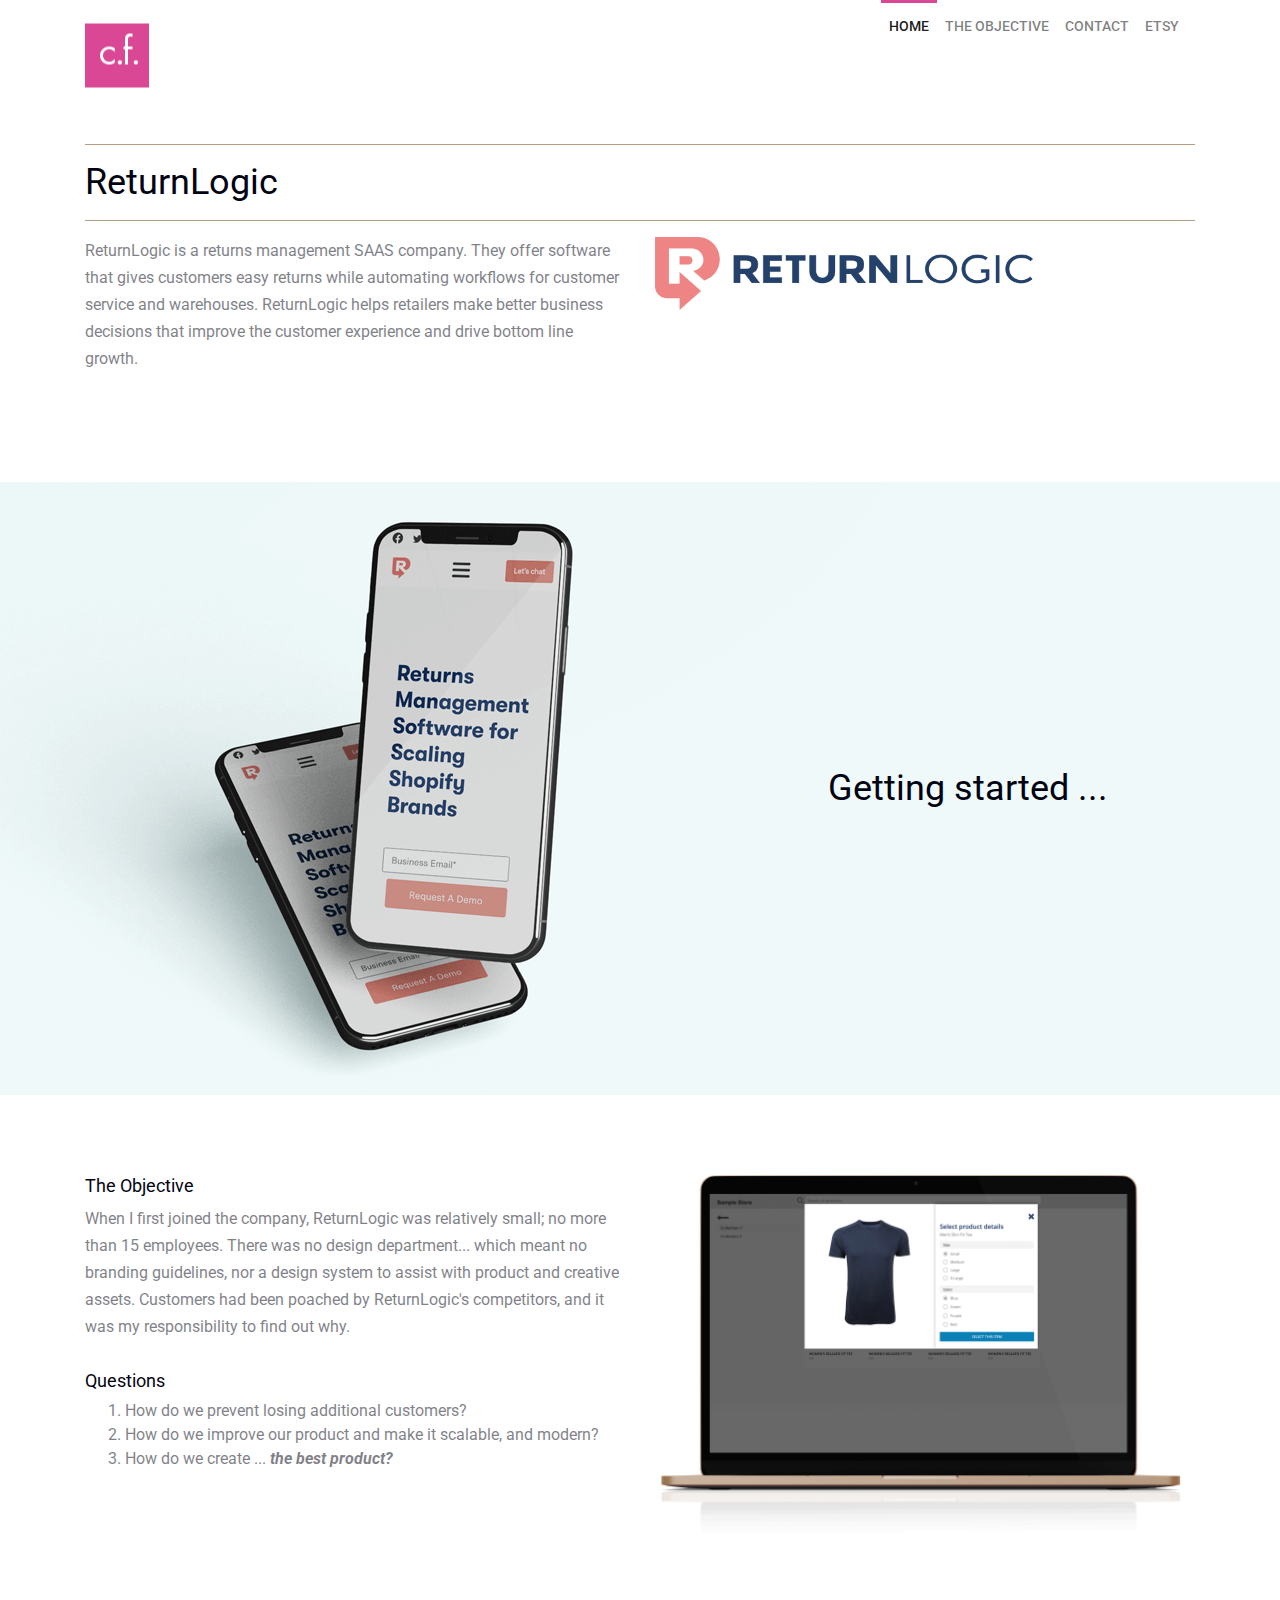
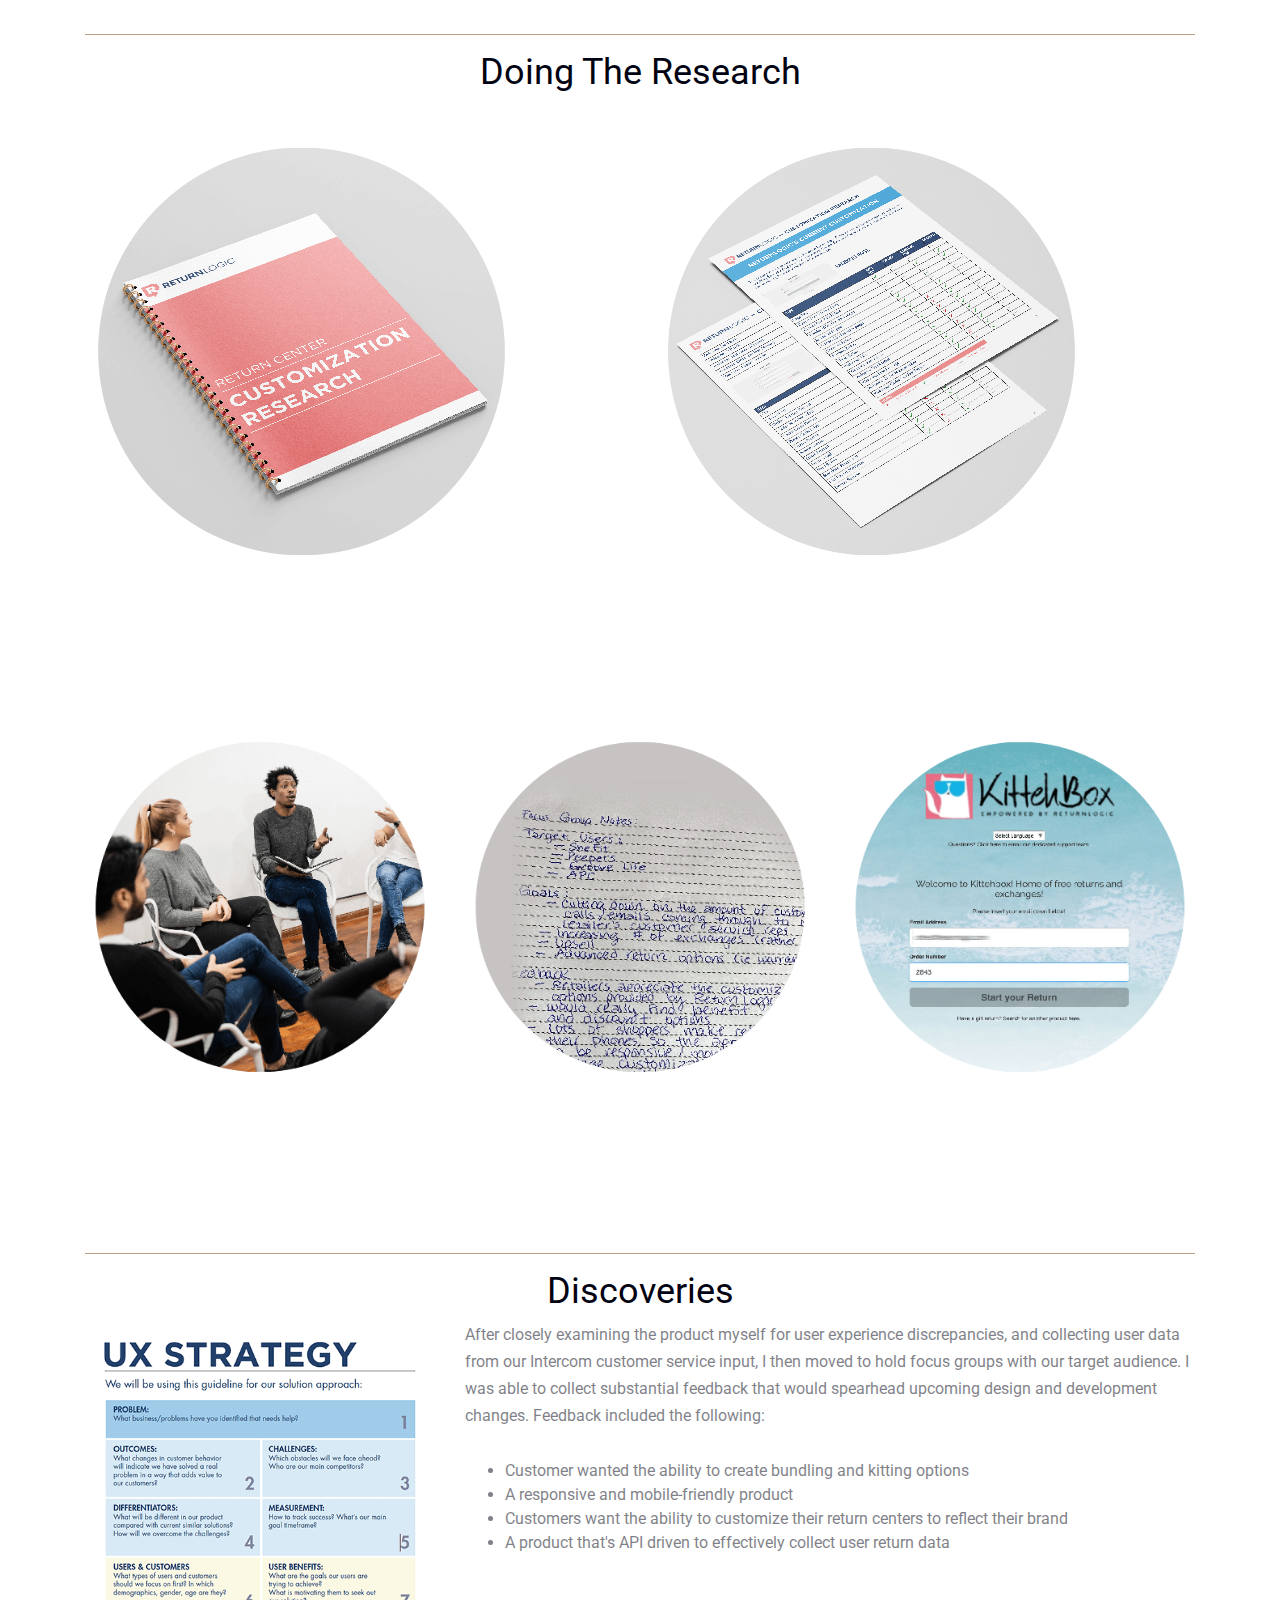
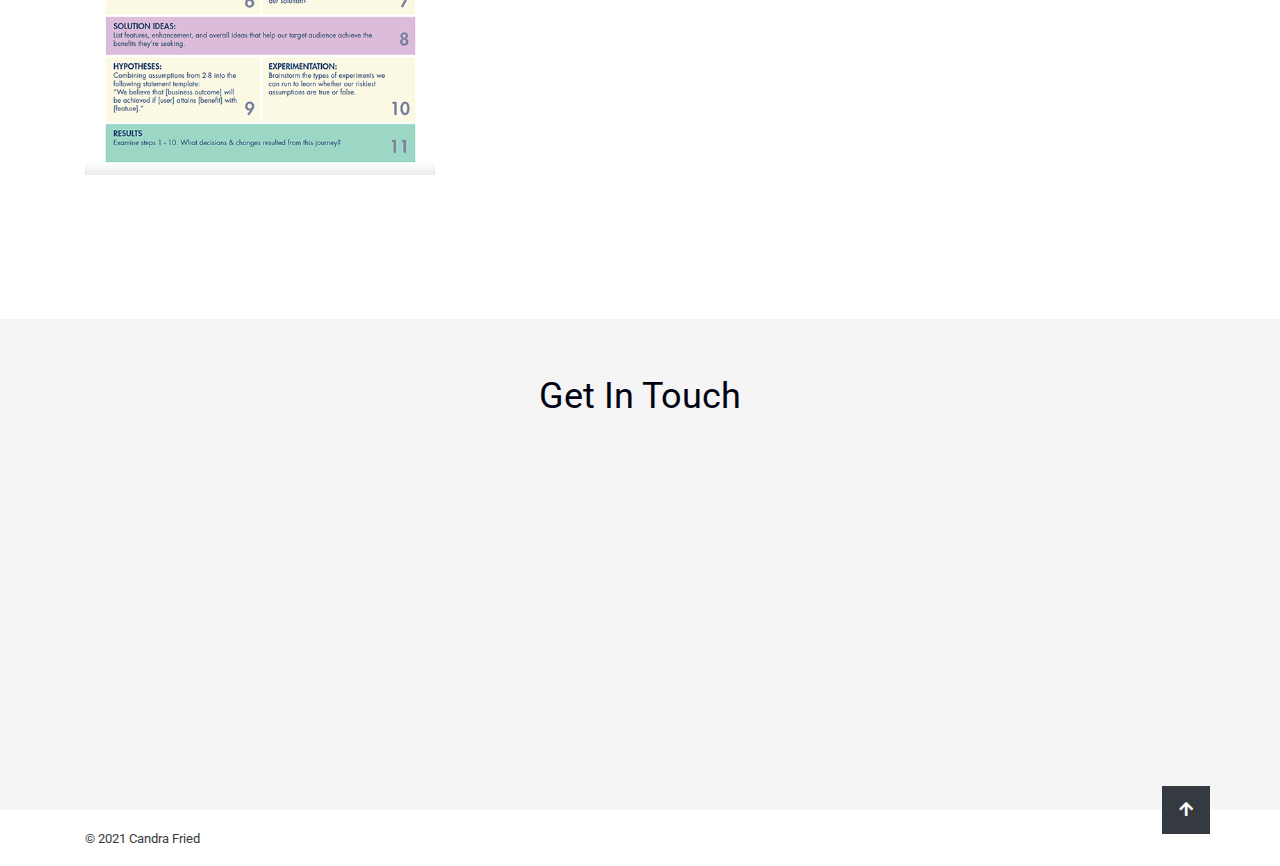
==== commit 8e3b5783: "Additional image optimization, sections added to uxui page related to user research." ====
--- a/uxui.html
+++ b/uxui.html
@@ -23,7 +23,7 @@
     <link rel="stylesheet" href="./assets/css/style.css">
     <!-- CUSTOM MEDIA QUERIES-->
     <link rel="stylesheet" href="./assets/css/media-queries.css">
-    <title>Candra Fried Portfolio | UX</title>
+    <title>Candra Fried Portfolio | UX/UI</title>
 
 </head>
 
@@ -46,7 +46,7 @@
                     <div class="navbar-nav d-block d-lg-flex ml-auto text-right">
                         <a class="nav-item nav-link active ts-scroll" href="./">Home <span
                                 class="sr-only">(current)</span></a>
-                        <a class="nav-item nav-link ts-scroll" href="#section-1">Section 1</a>
+                        <a class="nav-item nav-link ts-scroll" href="#section-3">The Objective</a>
                         <a class="nav-item nav-link ts-scroll" href="#contact">Contact</a>
                         <a class="nav-item nav-link ts-scroll mr-2" href="https://www.etsy.com/shop/FriedCookieCreations" target="_blank">Etsy</a>
                     </div>
@@ -64,15 +64,15 @@
         <main id="ts-content">
 
 
-            <!-- START: SECTION 1 ***********************************************************************************-->
+            <!-- START: SECTION 1 — INTRO ***********************************************************************************-->
             <section id="section-1" class="ts-block pb-5">
                 <div class="container">
-                    <hr class="ts-hr-light">
+                    <hr class="hr-medium">
                     <div class="ts-title portfolio-title">
                         <h2>ReturnLogic</h2>
                     </div>
                     <!--end ts-title-->
-                    <hr class="ts-hr-light">
+                    <hr class="hr-medium">
 
                     <div class="row">
                         <!-- LEFT -->
@@ -97,36 +97,43 @@
             </section>
             <!-- END: SECTION 1 ***********************************************************************************-->
 
-            <!-- START: SECTION 2 ***********************************************************************************-->
+            <!-- START: SECTION 2 — PHONE ***********************************************************************************-->
             <section id="section-2" class="ts-block pb-5">
                     <div class="row">
                         <div class="col-sm-12 col-md-12 col-lg-6">
                             <img src="./assets/img/rl-phone-mockup.png" />
                         </div>
                         <div class="col-sm-12 col-md-12 col-lg-6 phone-mockup">
-                            <h3 class="phone-mockup-text">Project Scope</h3>
+                            <h2 class="phone-mockup-text">Getting started ...</h2>
                         </div>
                     </div>
                     <!--end row-->
             </section>
             <!-- END: SECTION 2 ***********************************************************************************-->
 
-            <!-- START: SECTION 3 ***********************************************************************************-->
-            <section id="section-1" class="ts-block pb-5">
+            <!-- START: SECTION 3 — OBJECTIVE ***********************************************************************************-->
+            <section id="section-3" class="ts-block pb-5">
                 <div class="container">
                     <div class="row">
                         <!-- COLUMN  -->
                         <div class="col-sm-12 col-md-6 col-lg-6">
-                            <h5>The Problem</h5>
-                            <p>Lorem ipsum dolor sit amet, consectetur adipiscing elit, sed do eiusmod tempor incididunt ut labore et dolore magna aliqua. </p>
-
-                            <h5>The Challenges</h5>
-                            <p>Lorem ipsum dolor sit amet, consectetur adipiscing elit, sed do eiusmod tempor incididunt ut labore et dolore magna aliqua. </p>
+                            <h5>The Objective</h5>
+                            <p>
+                                When I first joined the company, ReturnLogic was relatively small; no more than 15 employees. There was no design department... which meant no branding guidelines, nor a design system to assist with product and creative assets.
+                                Customers had been poached by ReturnLogic's competitors, and it was my responsibility to find out why.
+                            </p>
+                            <h5>Questions</h5>
+                            <ol class="challenges">
+                                <li>How do we prevent losing additional customers?</li>
+                                <li>How do we improve our product and make it scalable, and modern?</li>
+                                <li>How do we create ... <strong><em>the best product?</em></strong></li>
+                            </ol>
+                            
                         </div>
 
                         <!-- COLUMN  -->
                         <div class="col-sm-12 col-md-6 col-lg-6">
-                            <img class="mw-100" src="./assets/img/rl-laptop-mockup-1.png">
+                            <img class="mw-100" src="./assets/img/rl-laptop-mockup-2.png">
                         </div>
 
                     </div>
@@ -135,6 +142,107 @@
                 <!--end container-->
             </section>
             <!-- END: SECTION 3 ***********************************************************************************-->
+
+            <!-- START: SECTION 4 — RESEARCH ***********************************************************************************-->
+            <section id="section-4" class="ts-block pb-4">
+                <div class="container">
+                    <hr class="hr-medium">
+                    <div class="text-center">
+                        <h2>Doing The Research</h2>
+                    </div>
+                    <!--end ts-title-->
+                    <div class="row ts-align__vertical">
+                        <div class="col-md-6">
+                            <img src="assets/img/rl-research-1.png"
+                                alt="description"
+                                class="mw-100 mb-5">
+                        </div>
+                        <div class="col-md-6">
+                            <img src="assets/img/rl-research-2.png"
+                                alt="description"
+                                class="mw-100 mb-5">
+                        </div>
+                    </div>
+                    <!--end row-->
+
+
+                </div>
+            </section>
+            <!-- END: SECTION 4 ***********************************************************************************-->
+
+            <!-- START: SECTION 5 — RESEARCH WITH DOTS ***********************************************************************************-->
+            <section id="section-5" class="ts-block pb-5 bg-dots">
+                <div class="container">
+                    <div class="row">
+                        <!-- COLUMN  -->
+                        <div class="col-sm-12 col-md-4 col-lg-4">
+                            <img src="assets/img/rl-focus-group-1.png"
+                                alt="description"
+                                class="mw-100 mb-5">
+                        </div>
+                        
+                        <!-- COLUMN  -->
+                        <div class="col-sm-12 col-md-4 col-lg-4">
+                            <img src="assets/img/rl-focus-group-2.png"
+                                alt="description"
+                                class="mw-100 mb-5">
+                        </div>
+
+                        <!-- COLUMN  -->
+                        <div class="col-sm-12 col-md-4 col-lg-4">
+                            <img src="assets/img/rl-research-3.png"
+                                alt="description"
+                                class="mw-100 mb-5">
+                        </div>
+
+                    </div>
+                    <!--end row-->
+                </div>
+                <!--end container-->
+            </section>
+            <!-- END: SECTION 5 ***********************************************************************************-->
+
+
+            <!-- START: SECTION 6 DISCOVERIES ***********************************************************************************-->
+            <section id="section-6" class="ts-block pb-5">
+                <div class="container">
+                    <hr class="hr-medium">
+                    <div class="text-center">
+                        <h2>Discoveries</h2>
+                    </div>
+                    
+                    <div class="row">
+                        <!-- COLUMN  -->
+                        <div class="col-sm-12 col-md-4 col-lg-4">
+                            <img src="assets/img/rl-ux-strategy.png"
+                                alt="description"
+                                class="mw-100 mb-5">
+                        </div>
+                        
+                        <!-- COLUMN  -->
+                        <div class="col-sm-12 col-md-8 col-lg-8">
+                            <p>
+                                After closely examining the product myself for user experience discrepancies, and collecting user data from our Intercom customer service input, I then moved to hold focus groups with our target audience. 
+                                I was able to collect substantial feedback that would spearhead upcoming design and development changes. 
+                                Feedback included the following:
+                            </p>
+                            <ul class="challenges">
+                                <li>Customer wanted the ability to create bundling and kitting options</li>
+                                <li>A responsive and mobile-friendly product</li>
+                                <li>Customers want the ability to customize their return centers to reflect their brand</li>
+                                <li>A product that's API driven to effectively collect user return data</li>
+                            </ul>
+                        </div>
+
+                    </div>
+                    <!--end row-->
+                </div>
+                <!--end container-->
+            </section>
+            <!-- END: SECTION 6 ***********************************************************************************-->
+
+
+            
 
         </main>
         <!--end #content-->
--- a/assets/css/style.css
+++ b/assets/css/style.css
@@ -101,32 +101,42 @@
     font-size: 80%;
 }
 
-h1, h2, h3, h4, h5 {
+h1,
+h2,
+h3,
+h4,
+h5 {
     font-weight: 400;
 }
 
-h1, .ts-h1 {
+h1,
+.ts-h1 {
     font-size: 2.5rem;
 }
 
-h2, .ts-h2 {
+h2,
+.ts-h2 {
     font-size: 1.5rem;
 }
 
-h3, .ts-h3 {
+h3,
+.ts-h3 {
     font-size: 1.25rem;
     margin-bottom: 1.5625rem;
 }
 
-h4, .ts-h4 {
+h4,
+.ts-h4 {
     margin-bottom: 1.875rem;
 }
 
-h5, .ts-h5 {
+h5,
+.ts-h5 {
     font-size: 1.125rem;
 }
 
-h6, .ts-h6 {
+h6,
+.ts-h6 {
     font-size: 1rem;
 }
 
@@ -392,7 +402,8 @@
     background-size: inherit;
 }
 
-.ts-background-image, .ts-img-into-bg {
+.ts-background-image,
+.ts-img-into-bg {
     background-repeat: no-repeat;
     background-size: cover;
     background-position: 50%;
@@ -401,7 +412,8 @@
     width: 100%;
 }
 
-.ts-background-image img, .ts-img-into-bg img {
+.ts-background-image img,
+.ts-img-into-bg img {
     display: none;
 }
 
@@ -579,7 +591,8 @@
     margin-left: 0;
 }
 
-.no-gutters > .col, .no-gutters > [class*="col-"] {
+.no-gutters>.col,
+.no-gutters>[class*="col-"] {
     padding-right: 0;
     padding-left: 0;
 }
@@ -770,10 +783,12 @@
 .project-link a:hover {
     color: #d94795 !important;
 }
+
 .footer-icon {
     color: #d94795;
     font-size: xxx-large;
 }
+
 a {
     color: #d94795;
     transition: .3s ease;
@@ -806,15 +821,13 @@
     font-size: .8125rem !important;
 }
 
-.ts-xs-text-center {
-}
+.ts-xs-text-center {}
 
 /*-------------------------------------------
   -- Title
 -------------------------------------------*/
 
-.ts-title {
-}
+.ts-title {}
 
 .ts-title h5 {
     font-weight: normal;
@@ -973,9 +986,11 @@
 .ts-z-index__1000 {
     z-index: 1000 !important;
 }
+
 .footer-center {
     text-align: center;
 }
+
 /***********************************************************************************************************************
 C. Components
 ***********************************************************************************************************************/
@@ -1060,7 +1075,8 @@
     display: none;
 }
 
-.ts-carousel-blockquote .owl-item figure, .ts-carousel-blockquote .owl-item p,
+.ts-carousel-blockquote .owl-item figure,
+.ts-carousel-blockquote .owl-item p,
 .ts-carousel-blockquote .owl-item .blockquote-footer {
     opacity: 0;
     transition: .6s ease;
@@ -1213,7 +1229,9 @@
     transition: .3s ease;
 }
 
-.btn-primary:hover, .btn-primary:focus, .btn-primary:active {
+.btn-primary:hover,
+.btn-primary:focus,
+.btn-primary:active {
     background-color: #d94795;
     border-color: #d94795;
     box-shadow: none;
@@ -1355,15 +1373,17 @@
     margin-bottom: 1.25rem;
 }
 
-.card-body, .card-footer, .card-header {
+.card-body,
+.card-footer,
+.card-header {
     padding: 1.5625rem;
 }
 
-.ts-cards-same-height > div[class*='col-'] {
+.ts-cards-same-height>div[class*='col-'] {
     display: flex;
 }
 
-.ts-cards-same-height > div[class*='col-'] .card {
+.ts-cards-same-height>div[class*='col-'] .card {
     width: 100%;
 }
 
@@ -1377,8 +1397,7 @@
     border: none;
 }
 
-.ts-card__image {
-}
+.ts-card__image {}
 
 /*-------------------------------------------
   -- Circle
@@ -1581,13 +1600,16 @@
     box-shadow: none;
 }
 
-.ts-inputs__transparent input, .ts-inputs__transparent textarea {
+.ts-inputs__transparent input,
+.ts-inputs__transparent textarea {
     background-color: transparent;
     color: #fff;
 }
 
-.ts-inputs__transparent input:active, .ts-inputs__transparent input:focus,
-.ts-inputs__transparent textarea:active, .ts-inputs__transparent textarea:focus {
+.ts-inputs__transparent input:active,
+.ts-inputs__transparent input:focus,
+.ts-inputs__transparent textarea:active,
+.ts-inputs__transparent textarea:focus {
     background-color: transparent;
     color: #fff;
 }
@@ -1597,7 +1619,9 @@
     padding-bottom: 4rem;
 }
 
-.ts-item:hover .icon, .ts-item:hover h4, .ts-item:hover p {
+.ts-item:hover .icon,
+.ts-item:hover h4,
+.ts-item:hover p {
     transform: translateY(-0.625rem);
 }
 
@@ -1616,7 +1640,9 @@
     transform: translateX(0%);
 }
 
-.ts-item .icon, .ts-item h4, .ts-item p {
+.ts-item .icon,
+.ts-item h4,
+.ts-item p {
     transition: .3s ease;
     transform: translateY(0);
 }
@@ -1739,7 +1765,9 @@
     display: none !important;
 }
 
-.map .gmnoprint a, .map .gmnoprint span, .map .gm-style-cc {
+.map .gmnoprint a,
+.map .gmnoprint span,
+.map .gm-style-cc {
     display: none;
 }
 
@@ -1770,7 +1798,7 @@
     opacity: 0;
     transition: 1s ease;
     transition-delay: 1.3s;
-    
+
 }
 
 #ts-hero.ts-animate-hero-items .ts-social-icons {
@@ -1798,14 +1826,15 @@
 /*-------------------------------------------
   -- Navbar
 -------------------------------------------*/
-.nav-link:hover{
+.nav-link:hover {
     color: #d94795 !important;
     background-color: rgba(255, 0, 0, 0.1);
     transition: .3s ease;
     -webkit-transition: all .15s ease-out;
-       -moz-transition: all .15s ease-out;
-            transition: all .15s ease-out;
-}
+    -moz-transition: all .15s ease-out;
+    transition: all .15s ease-out;
+}
+
 .navbar {
     font-size: .875rem;
     font-weight: 500;
@@ -1928,7 +1957,8 @@
     width: 0%;
 }
 
-.progress .progress-bar, .progress .ts-progress-value {
+.progress .progress-bar,
+.progress .ts-progress-value {
     transition: 1s ease;
 }
 
@@ -1959,12 +1989,13 @@
     margin-top: -0.125rem;
     padding: .5rem;
     -webkit-appearance: none;
-       -moz-appearance: none;
+    -moz-appearance: none;
     text-indent: .0625rem;
     text-overflow: '';
 }
 
-select.form-control:focus, select.form-control:hover {
+select.form-control:focus,
+select.form-control:hover {
     box-shadow: .375rem .3125rem 1.5625rem rgba(0, 0, 0, .2);
 }
 
@@ -2049,8 +2080,8 @@
     opacity: 0;
     background-color: #000;
     -webkit-transition: all .15s ease-out;
-       -moz-transition: all .15s ease-out;
-            transition: all .15s ease-out;
+    -moz-transition: all .15s ease-out;
+    transition: all .15s ease-out;
 }
 
 /* overlay animate in */
@@ -2070,8 +2101,8 @@
 .mfp-fade.mfp-wrap .mfp-content {
     opacity: 0;
     -webkit-transition: all .15s ease-out;
-       -moz-transition: all .15s ease-out;
-            transition: all .15s ease-out;
+    -moz-transition: all .15s ease-out;
+    transition: all .15s ease-out;
 }
 
 /* content animate it */
@@ -2090,7 +2121,8 @@
   -- Owl Carousel
 -------------------------------------------*/
 
-.owl-carousel .owl-stage, .owl-carousel .owl-stage-outer,
+.owl-carousel .owl-stage,
+.owl-carousel .owl-stage-outer,
 .owl-carousel .owl-item {
     height: 100%;
 }
@@ -2133,7 +2165,8 @@
     width: 100%;
 }
 
-.owl-carousel .owl-nav .owl-prev, .owl-carousel .owl-nav .owl-next {
+.owl-carousel .owl-nav .owl-prev,
+.owl-carousel .owl-nav .owl-next {
     background-color: rgba(255, 255, 255, .6);
     border-radius: 50%;
     box-shadow: 0 .125rem .3125rem rgba(0, 0, 0, .1);
@@ -2146,7 +2179,8 @@
     width: 2.5rem;
 }
 
-.owl-carousel .owl-nav .owl-prev:after, .owl-carousel .owl-nav .owl-next:after {
+.owl-carousel .owl-nav .owl-prev:after,
+.owl-carousel .owl-nav .owl-next:after {
     font-family: "Font Awesome\ 5 Free";
     font-weight: 900;
     font-size: 1.375rem;
@@ -2154,7 +2188,8 @@
     -webkit-font-smoothing: antialiased;
 }
 
-.owl-carousel .owl-nav .owl-prev:hover, .owl-carousel .owl-nav .owl-next:hover {
+.owl-carousel .owl-nav .owl-prev:hover,
+.owl-carousel .owl-nav .owl-next:hover {
     background-color: rgba(25, 25, 25, .8);
 }
 
@@ -2271,11 +2306,13 @@
     transform: translateY(.3125rem) rotate(.02deg);
 }
 
-.ts-bubble-border.in i:nth-child(1), .ts-bubble-border.in i:nth-child(3) {
+.ts-bubble-border.in i:nth-child(1),
+.ts-bubble-border.in i:nth-child(3) {
     width: 100%;
 }
 
-.ts-bubble-border.in i:nth-child(2), .ts-bubble-border.in i:nth-child(4) {
+.ts-bubble-border.in i:nth-child(2),
+.ts-bubble-border.in i:nth-child(4) {
     height: 100%;
 }
 
@@ -2283,7 +2320,8 @@
     opacity: 1;
 }
 
-#ts-content .ts-bubble-border, #ts-footer .ts-bubble-border {
+#ts-content .ts-bubble-border,
+#ts-footer .ts-bubble-border {
     padding: 1.5rem 2.25rem;
 }
 
@@ -2476,7 +2514,7 @@
     display: flex;
 }
 
-.ts-time-line__horizontal .ts-sly-frame.ts-loaded > ul {
+.ts-time-line__horizontal .ts-sly-frame.ts-loaded>ul {
     align-items: flex-end;
     display: flex;
 }
@@ -2520,7 +2558,8 @@
     position: relative;
 }
 
-.ts-story .ts-background, .ts-story .ts-background-image {
+.ts-story .ts-background,
+.ts-story .ts-background-image {
     transition: .3s ease;
 }
 
@@ -2559,12 +2598,14 @@
 
 /* Hero navigation arrows */
 
-#ts-hero .owl-prev, #ts-hero .owl-next {
+#ts-hero .owl-prev,
+#ts-hero .owl-next {
     background-color: transparent;
     border: .125rem solid rgba(255, 255, 255, .8);
 }
 
-#ts-hero .owl-prev:after, #ts-hero .owl-next:after {
+#ts-hero .owl-prev:after,
+#ts-hero .owl-next:after {
     line-height: 2.25rem;
 }
 
@@ -2581,13 +2622,15 @@
 /*-------------------------------------------
   -- Portfolio Sections
 -------------------------------------------*/
-.portfolio-title{
+.portfolio-title {
     margin-bottom: 1rem !important;
 }
+
 #portfolio-sections {
     padding: 0 !important;
     margin-bottom: 2rem;
 }
+
 #portfolio-sections li {
     float: left;
     list-style: none;
@@ -2595,42 +2638,50 @@
     cursor: pointer;
     color: #d94795;
 }
+
 #portfolio-sections li:hover {
     color: #ffffff;
 }
+
 .selected {
     text-decoration: underline !important;
     color: #ffffff !important;
 }
+
 .portfolio-choice-container {
     margin-bottom: 10px;
-    
-}
+
+}
+
 .portfolio-choice {
     position: relative;
     text-align: center;
 }
 
-.portfolio-choice:hover .card-img{
+.portfolio-choice:hover .card-img {
     opacity: 0.5;
 }
 
-.ux-container h4{
+.ux-container h4 {
     position: absolute;
     top: 50%;
     left: 50%;
     transform: translate(-50%, -50%);
     visibility: hidden;
 }
-.ux-container:hover .ux-container-text{
+
+.ux-container:hover .ux-container-text {
     visibility: visible;
 }
-.ux-container:hover{
+
+.ux-container:hover {
     opacity: 0.5;
 }
+
 .ux-large-image {
-    margin-bottom:20px;
-}
+    margin-bottom: 20px;
+}
+
 /*-------------------------------------------
   -- UX/UI PAGE
 -------------------------------------------*/
@@ -2638,19 +2689,38 @@
     color: #020312;
     background-color: #fff;
 }
+
 .rl-logo {
     width: 70%;
 }
+
 #section-1 {
     padding-top: 8rem;
 }
+
 .phone-mockup {
     position: relative;
     text-align: center;
-  }
-  .phone-mockup h3 {
+}
+
+.phone-mockup h2 {
     position: absolute;
     top: 50%;
     left: 50%;
     transform: translate(-50%, -50%);
-  }+}
+
+.challenges {
+    opacity: .5;
+}
+
+.bg-dots {
+    /* background-size: 1017px;  */
+    background-image: url("../../assets/img/bg-dots.png");
+    background-position: 0 0;
+    background-repeat: repeat;
+}
+
+.hr-medium {
+    border-color: #b89d83;
+}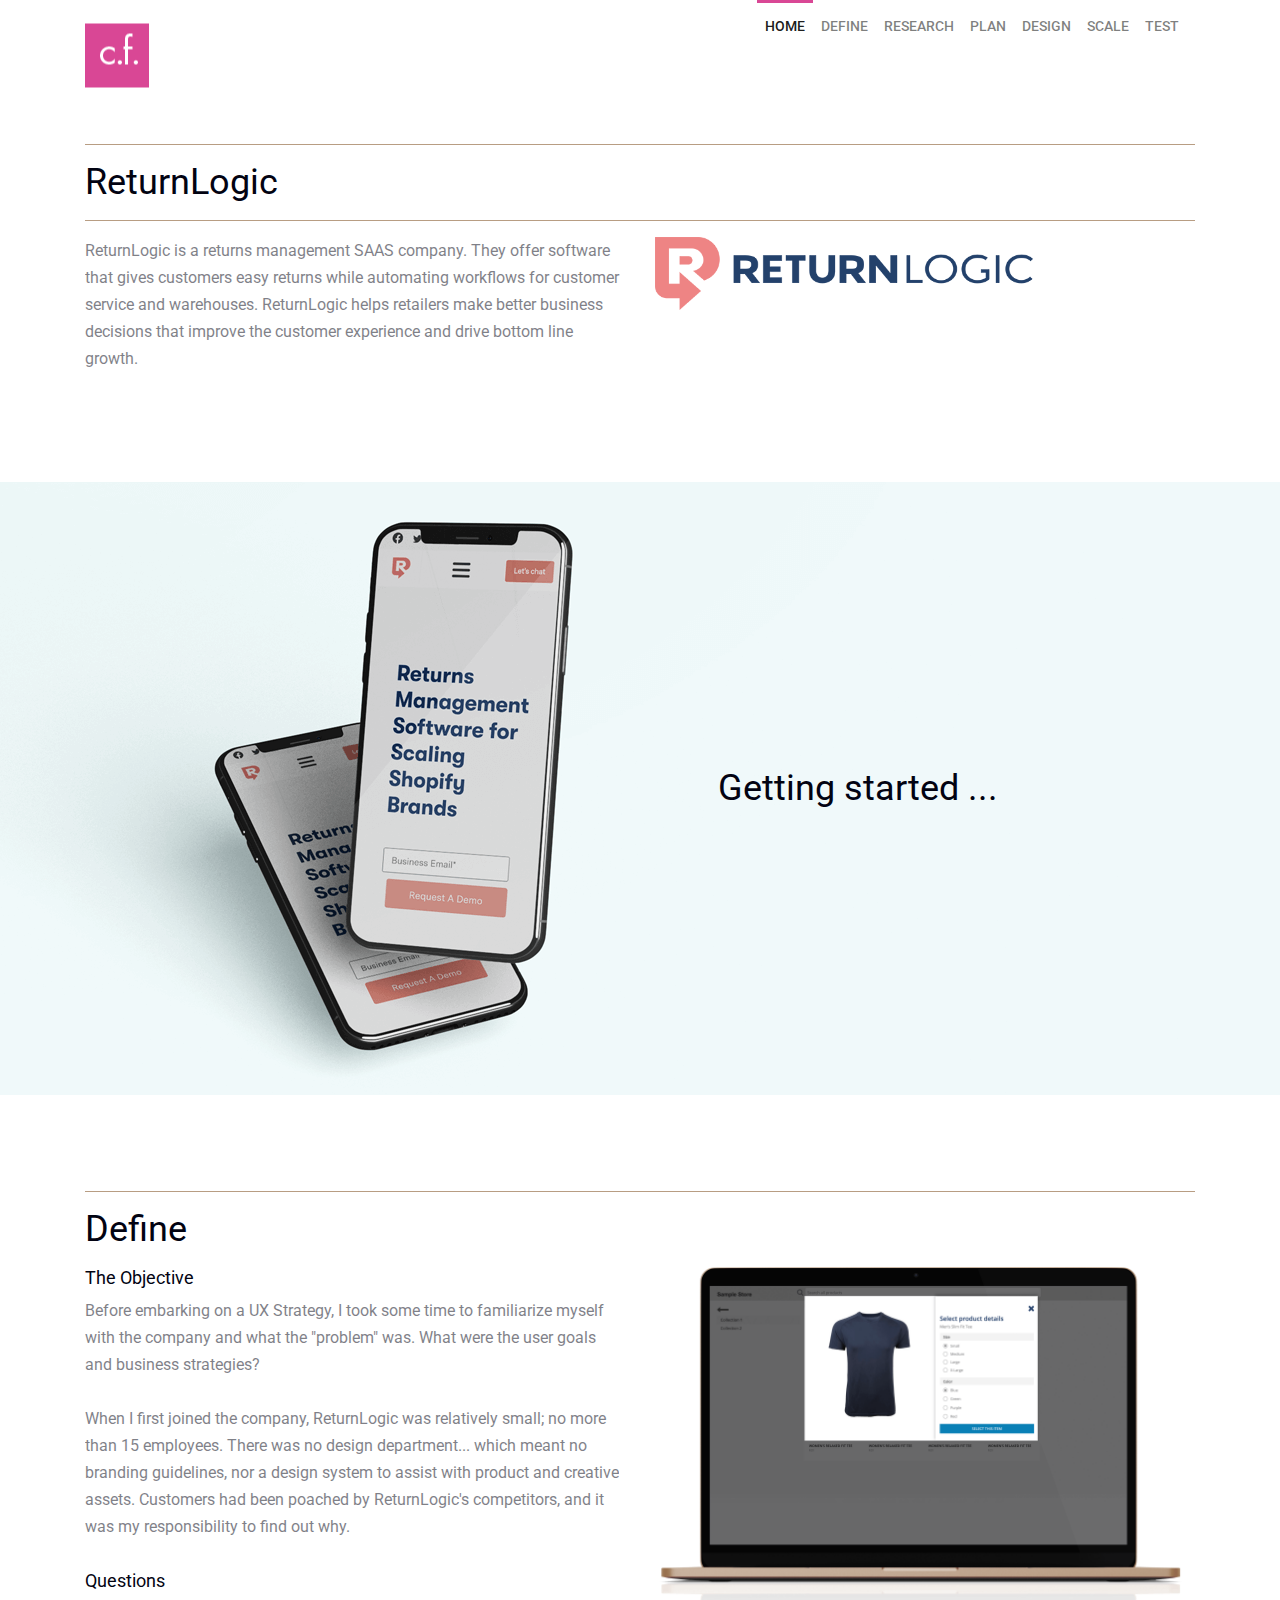
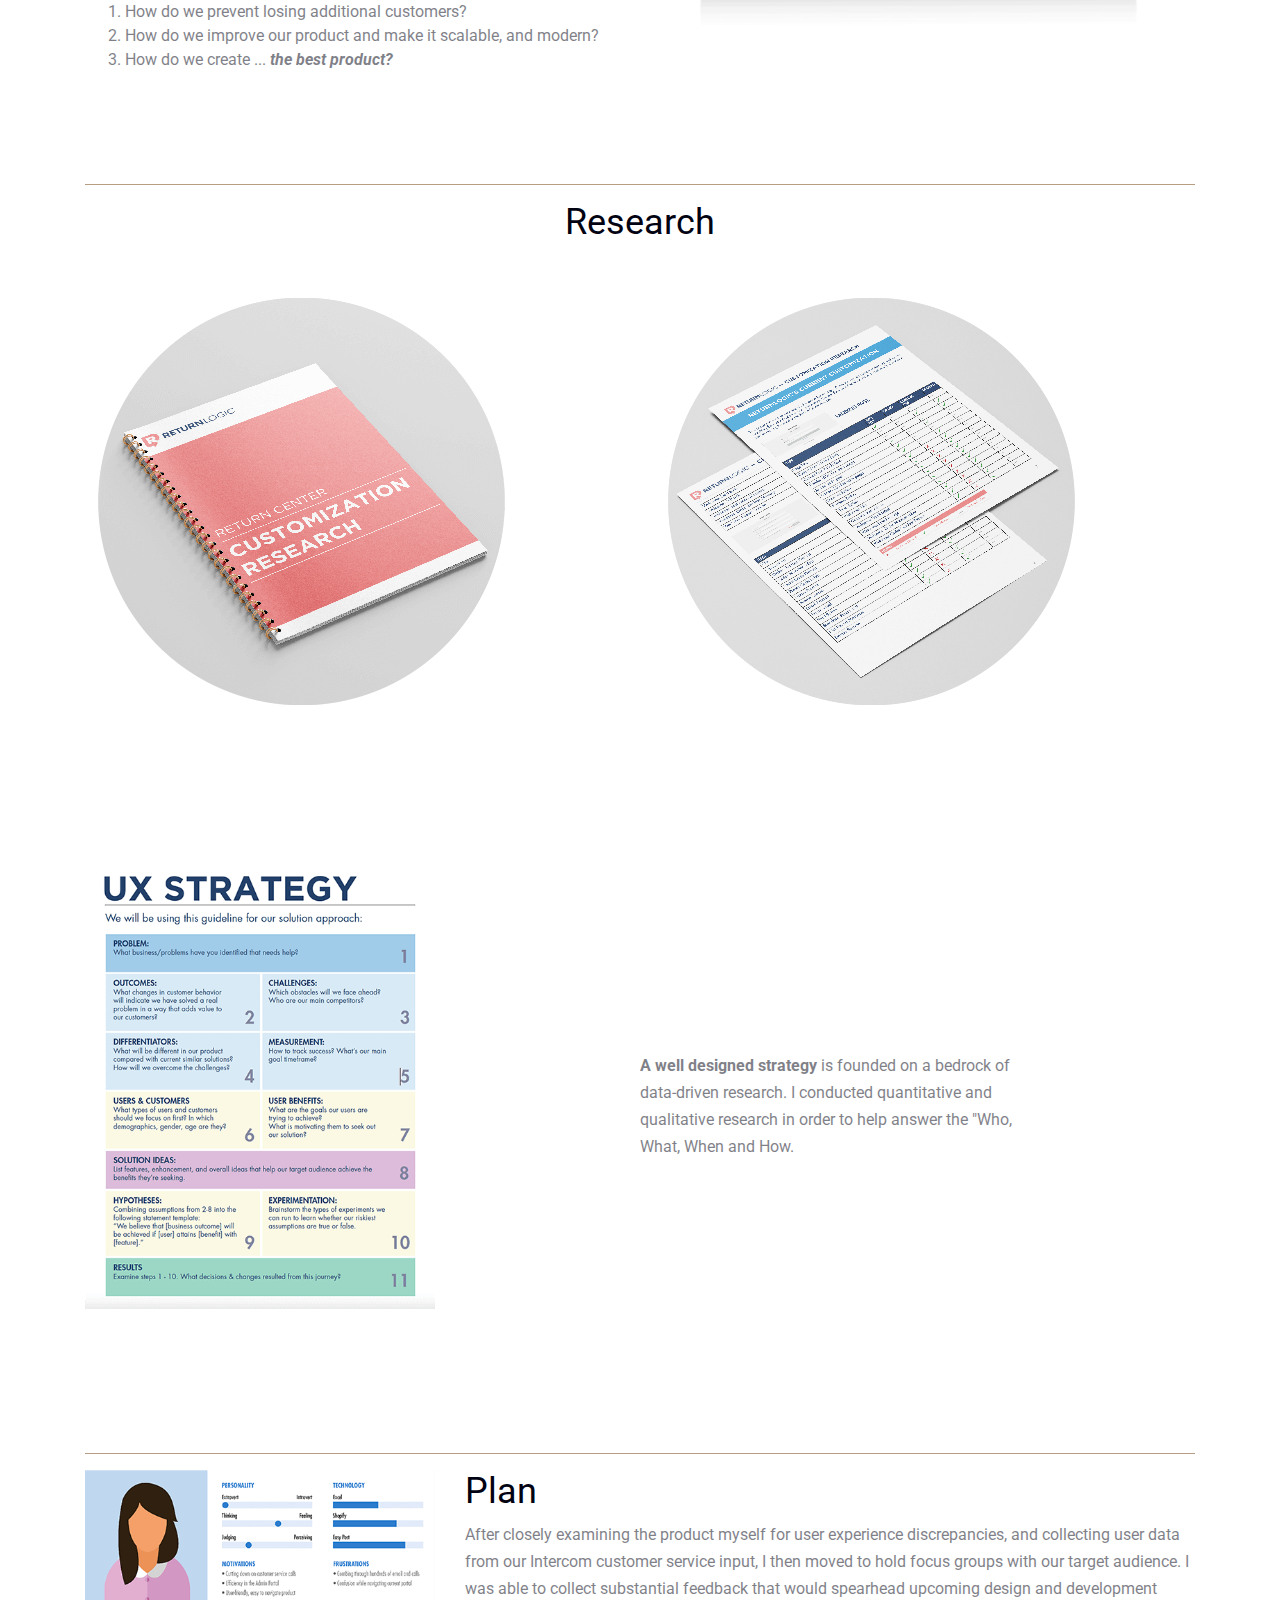
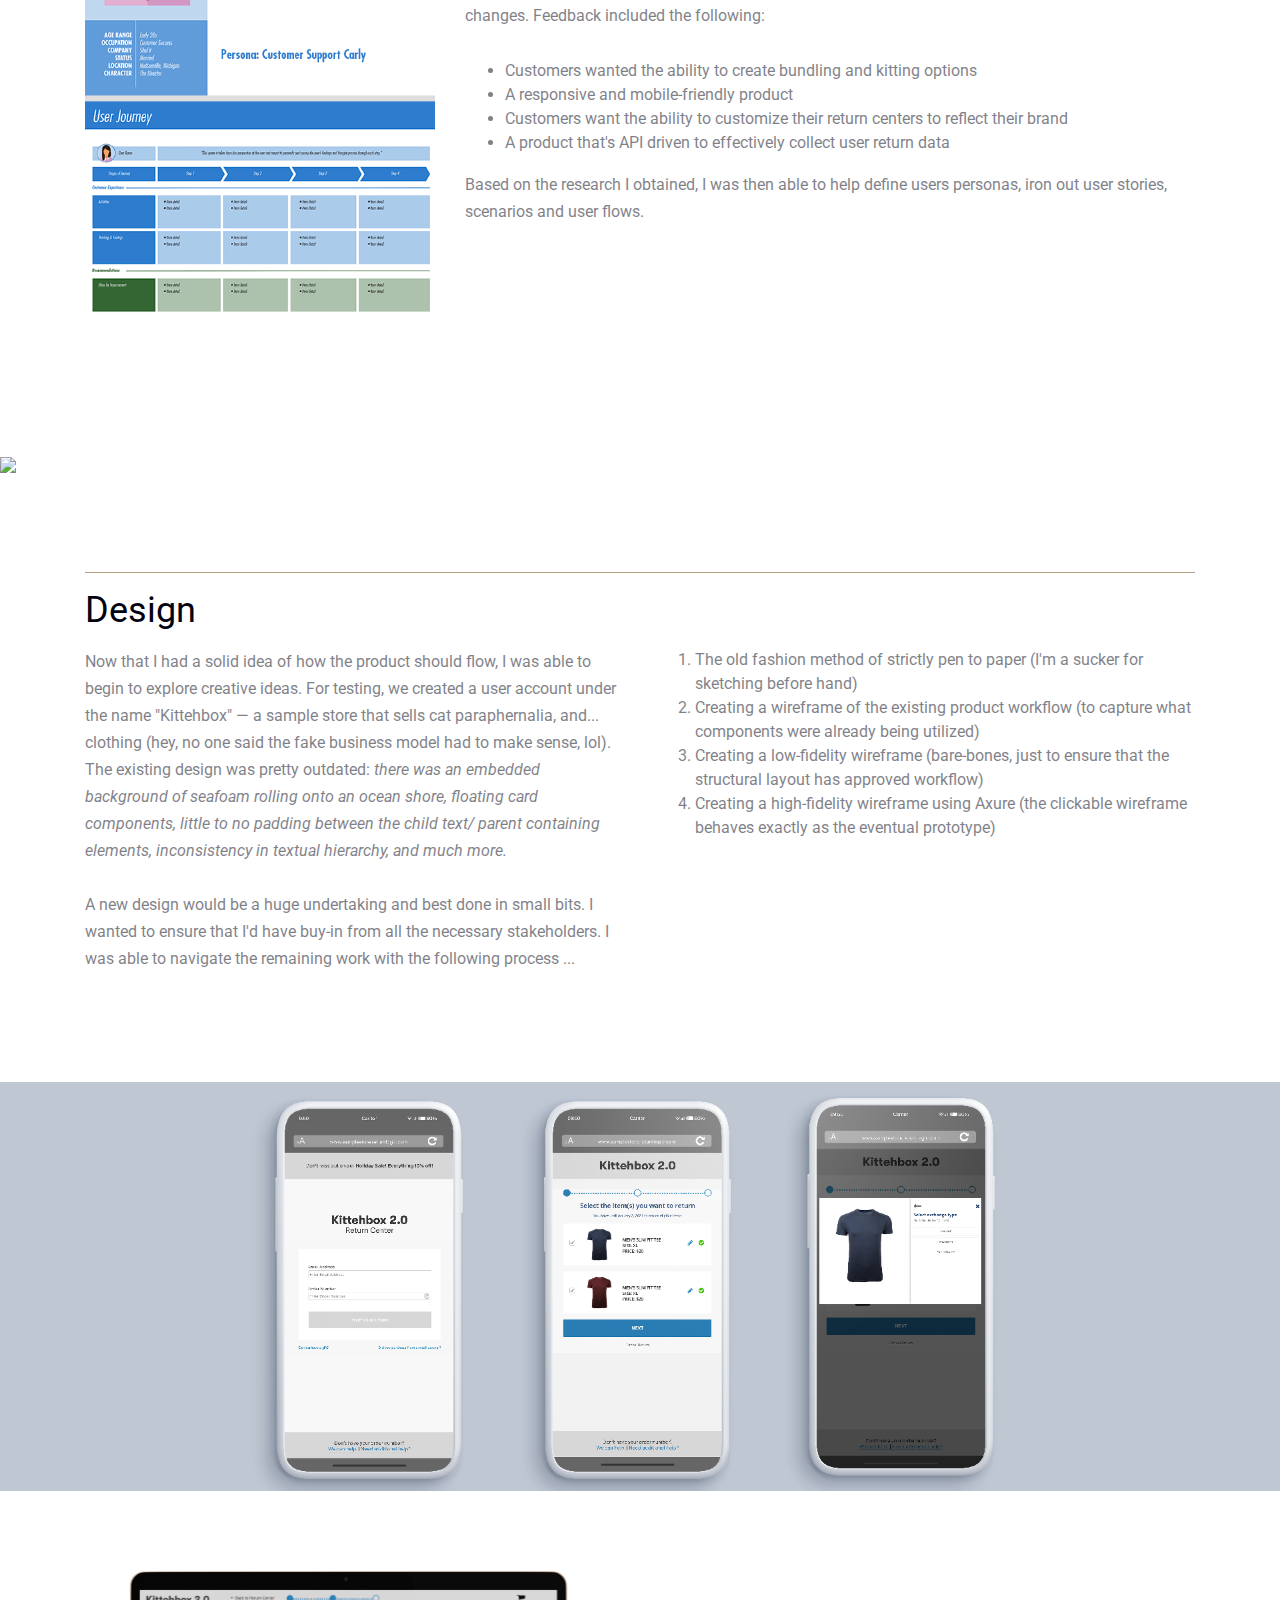
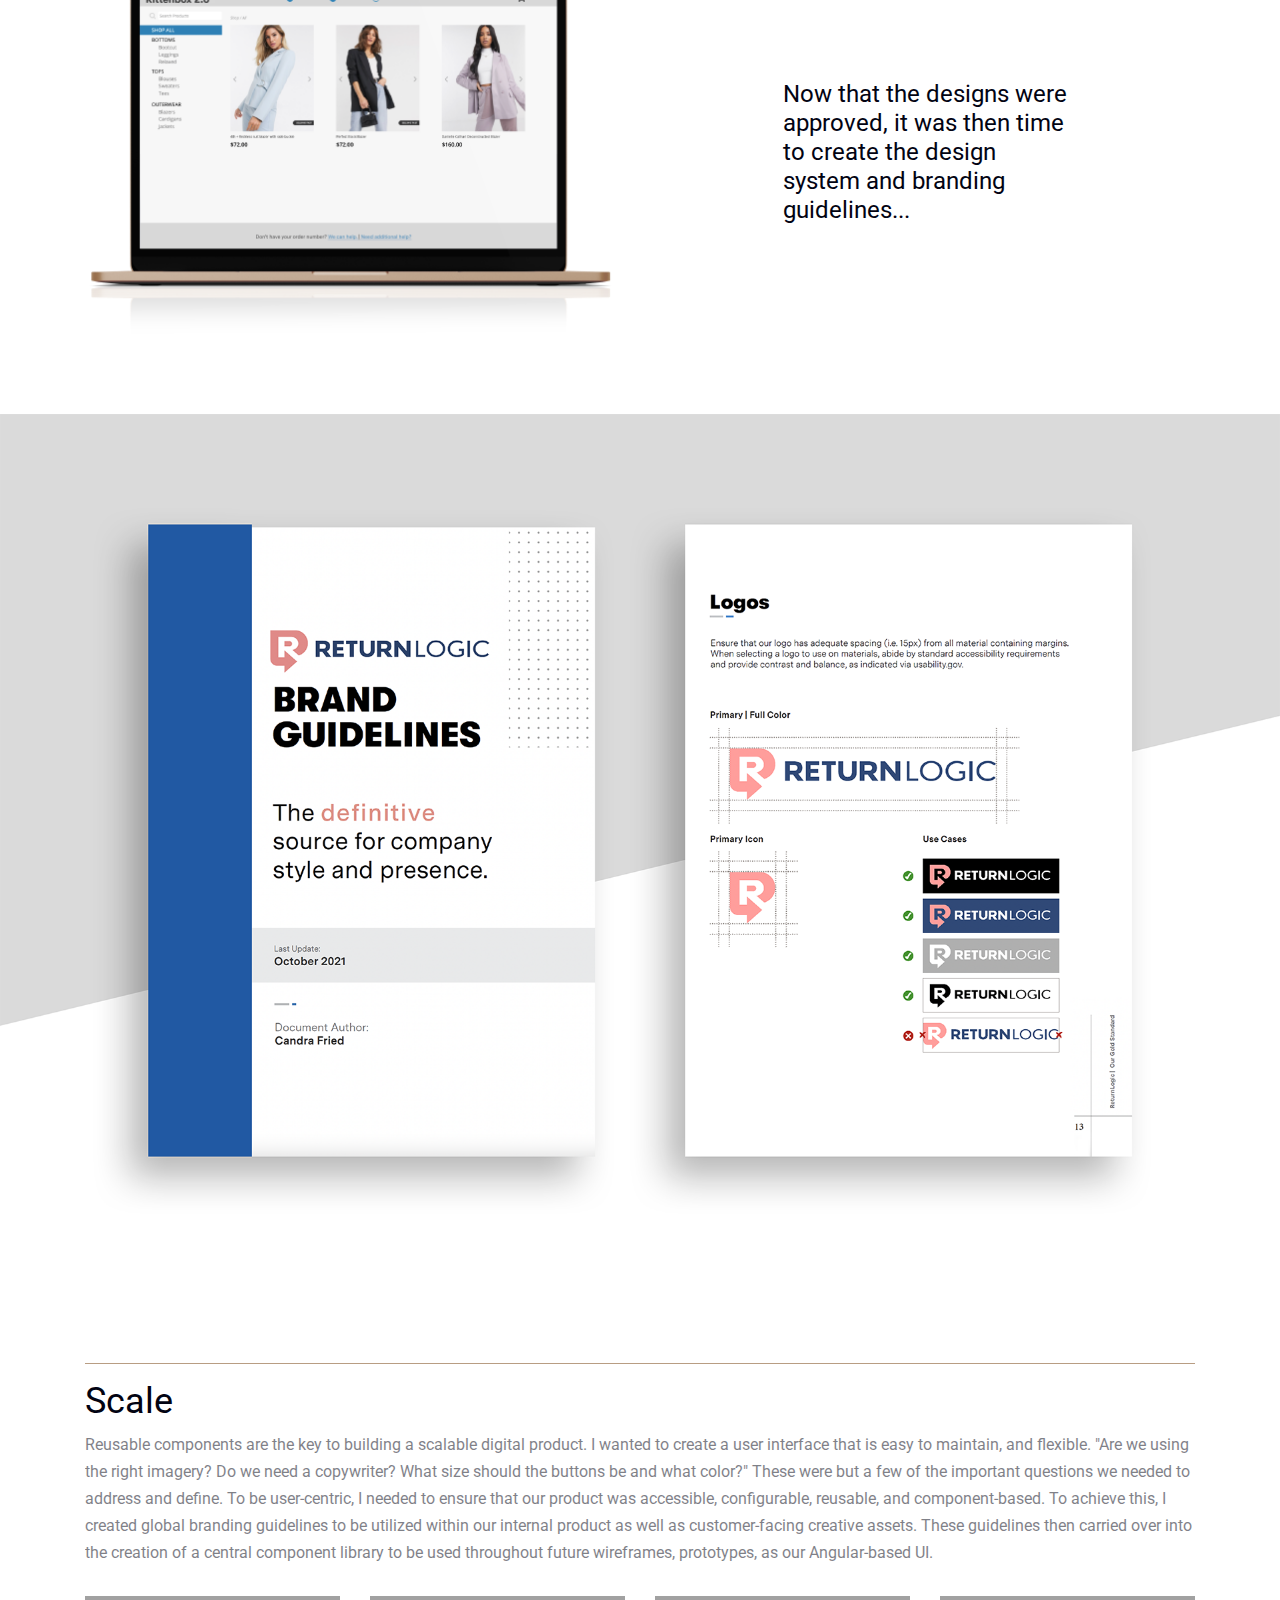
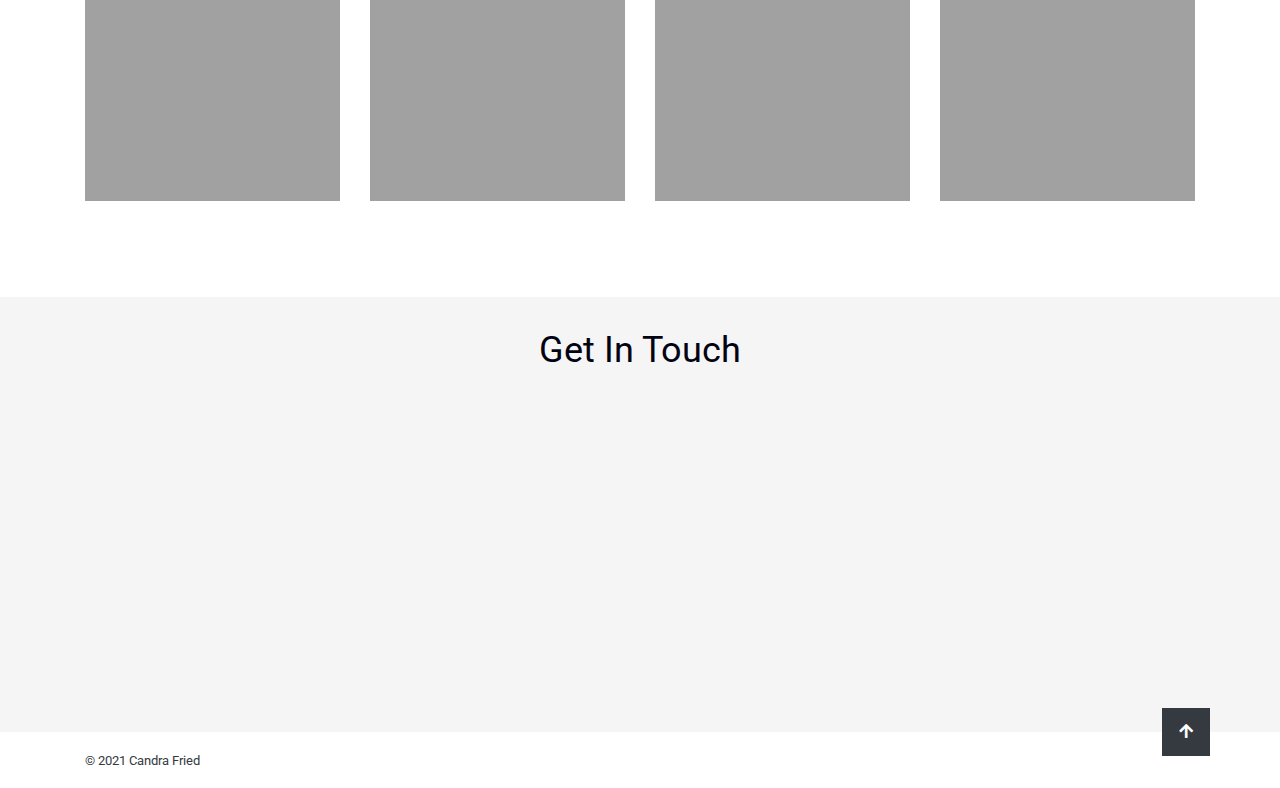
==== commit 1e4db80b: "Added new sections: Plan, and Scalability" ====
--- a/uxui.html
+++ b/uxui.html
@@ -46,9 +46,12 @@
                     <div class="navbar-nav d-block d-lg-flex ml-auto text-right">
                         <a class="nav-item nav-link active ts-scroll" href="./">Home <span
                                 class="sr-only">(current)</span></a>
-                        <a class="nav-item nav-link ts-scroll" href="#section-3">The Objective</a>
-                        <a class="nav-item nav-link ts-scroll" href="#contact">Contact</a>
-                        <a class="nav-item nav-link ts-scroll mr-2" href="https://www.etsy.com/shop/FriedCookieCreations" target="_blank">Etsy</a>
+                        <a class="nav-item nav-link ts-scroll" href="#define">Define</a>
+                        <a class="nav-item nav-link ts-scroll" href="#research">Research</a>
+                        <a class="nav-item nav-link ts-scroll" href="#plan">Plan</a>
+                        <a class="nav-item nav-link ts-scroll" href="#design">Design</a>
+                        <a class="nav-item nav-link ts-scroll" href="#scale">Scale</a>
+                        <a class="nav-item nav-link ts-scroll mr-2" href="#contact">Test</a>
                     </div>
                     <!--end navbar-nav-->
                 </div>
@@ -78,8 +81,10 @@
                         <!-- LEFT -->
                         <div class="col-md-6">
                             <p>
-                                ReturnLogic is a returns management SAAS company. They offer software that gives customers easy returns while automating workflows for customer service and warehouses. 
-                                ReturnLogic helps retailers make better business decisions that improve the customer experience and drive bottom line growth.
+                                ReturnLogic is a returns management SAAS company. They offer software that gives
+                                customers easy returns while automating workflows for customer service and warehouses.
+                                ReturnLogic helps retailers make better business decisions that improve the customer
+                                experience and drive bottom line growth.
 
                             </p>
                             <!-- <a href="#contact" class="btn btn-outline-light mb-5">Contact Me</a> -->
@@ -99,28 +104,38 @@
 
             <!-- START: SECTION 2 — PHONE ***********************************************************************************-->
             <section id="section-2" class="ts-block pb-5">
-                    <div class="row">
-                        <div class="col-sm-12 col-md-12 col-lg-6">
-                            <img src="./assets/img/rl-phone-mockup.png" />
-                        </div>
-                        <div class="col-sm-12 col-md-12 col-lg-6 phone-mockup">
-                            <h2 class="phone-mockup-text">Getting started ...</h2>
-                        </div>
-                    </div>
-                    <!--end row-->
+                <div class="row">
+                    <div class="col-sm-12 col-md-4 col-lg-4">
+                        <img src="./assets/img/rl-phone-mockup.png" />
+                    </div>
+                    <div class="col-sm-12 col-md-8 col-lg-8 phone-mockup">
+                        <h2 class="phone-mockup-text">Getting started ...</h2>
+                    </div>
+                </div>
+                <!--end row-->
             </section>
             <!-- END: SECTION 2 ***********************************************************************************-->
 
-            <!-- START: SECTION 3 — OBJECTIVE ***********************************************************************************-->
-            <section id="section-3" class="ts-block pb-5">
-                <div class="container">
+            <!-- START: SECTION 3 — DEFINE ***********************************************************************************-->
+            <section id="define" class="ts-block pb-5">
+                <div class="container">
+                    <hr class="hr-medium">
+                    <div class="ts-title portfolio-title">
+                        <h2>Define</h2>
+                    </div>
                     <div class="row">
                         <!-- COLUMN  -->
                         <div class="col-sm-12 col-md-6 col-lg-6">
                             <h5>The Objective</h5>
                             <p>
-                                When I first joined the company, ReturnLogic was relatively small; no more than 15 employees. There was no design department... which meant no branding guidelines, nor a design system to assist with product and creative assets.
-                                Customers had been poached by ReturnLogic's competitors, and it was my responsibility to find out why.
+                                Before embarking on a UX Strategy, I took some time to familiarize myself with the
+                                company and what the "problem" was.
+                                What were the user goals and business strategies? <br><br>
+                                When I first joined the company, ReturnLogic was relatively small; no more than 15
+                                employees. There was no design department... which meant no branding guidelines, nor a
+                                design system to assist with product and creative assets.
+                                Customers had been poached by ReturnLogic's competitors, and it was my responsibility to
+                                find out why.
                             </p>
                             <h5>Questions</h5>
                             <ol class="challenges">
@@ -128,7 +143,7 @@
                                 <li>How do we improve our product and make it scalable, and modern?</li>
                                 <li>How do we create ... <strong><em>the best product?</em></strong></li>
                             </ol>
-                            
+
                         </div>
 
                         <!-- COLUMN  -->
@@ -143,24 +158,20 @@
             </section>
             <!-- END: SECTION 3 ***********************************************************************************-->
 
-            <!-- START: SECTION 4 — RESEARCH ***********************************************************************************-->
-            <section id="section-4" class="ts-block pb-4">
+            <!-- START: SECTION 4 — RESEARCH (PHOTOS) ***********************************************************************************-->
+            <section id="research" class="ts-block pb-4">
                 <div class="container">
                     <hr class="hr-medium">
                     <div class="text-center">
-                        <h2>Doing The Research</h2>
+                        <h2>Research</h2>
                     </div>
                     <!--end ts-title-->
                     <div class="row ts-align__vertical">
                         <div class="col-md-6">
-                            <img src="assets/img/rl-research-1.png"
-                                alt="description"
-                                class="mw-100 mb-5">
+                            <img src="assets/img/rl-research-1.png" alt="description" class="mw-100 mb-5">
                         </div>
                         <div class="col-md-6">
-                            <img src="assets/img/rl-research-2.png"
-                                alt="description"
-                                class="mw-100 mb-5">
+                            <img src="assets/img/rl-research-2.png" alt="description" class="mw-100 mb-5">
                         </div>
                     </div>
                     <!--end row-->
@@ -170,68 +181,66 @@
             </section>
             <!-- END: SECTION 4 ***********************************************************************************-->
 
-            <!-- START: SECTION 5 — RESEARCH WITH DOTS ***********************************************************************************-->
-            <section id="section-5" class="ts-block pb-5 bg-dots">
+            <!-- START: SECTION 5 — RESEARCH (TEXT + PHOTOS) ***********************************************************************************-->
+            <section id="research-2" class="ts-block pb-5 bg-dots">
                 <div class="container">
                     <div class="row">
                         <!-- COLUMN  -->
                         <div class="col-sm-12 col-md-4 col-lg-4">
-                            <img src="assets/img/rl-focus-group-1.png"
-                                alt="description"
-                                class="mw-100 mb-5">
-                        </div>
-                        
+                            <img src="assets/img/rl-ux-strategy.png" alt="description" class="mw-100 mb-5">
+                        </div>
+                        <!-- COLUMN  -->
+                        <div class="col-sm-12 col-md-8 col-lg-8 research-container">
+                            <p class="research-text">
+                                <strong>A well designed strategy</strong> is founded on a bedrock of data-driven
+                                research.
+                                I conducted quantitative and qualitative research in order to help answer the "Who,
+                                What, When and How.
+                            </p>
+                        </div>
+
+
+                    </div>
+                    <!--end row-->
+                </div>
+                <!--end container-->
+            </section>
+            <!-- END: SECTION 5 ***********************************************************************************-->
+
+            <!-- START: SECTION 6 PLAN ***********************************************************************************-->
+            <section id="plan" class="ts-block pb-5">
+                <div class="container">
+                    <hr class="hr-medium">
+
+                    <div class="row">
                         <!-- COLUMN  -->
                         <div class="col-sm-12 col-md-4 col-lg-4">
-                            <img src="assets/img/rl-focus-group-2.png"
-                                alt="description"
-                                class="mw-100 mb-5">
-                        </div>
-
-                        <!-- COLUMN  -->
-                        <div class="col-sm-12 col-md-4 col-lg-4">
-                            <img src="assets/img/rl-research-3.png"
-                                alt="description"
-                                class="mw-100 mb-5">
-                        </div>
-
-                    </div>
-                    <!--end row-->
-                </div>
-                <!--end container-->
-            </section>
-            <!-- END: SECTION 5 ***********************************************************************************-->
-
-
-            <!-- START: SECTION 6 DISCOVERIES ***********************************************************************************-->
-            <section id="section-6" class="ts-block pb-5">
-                <div class="container">
-                    <hr class="hr-medium">
-                    <div class="text-center">
-                        <h2>Discoveries</h2>
-                    </div>
-                    
-                    <div class="row">
-                        <!-- COLUMN  -->
-                        <div class="col-sm-12 col-md-4 col-lg-4">
-                            <img src="assets/img/rl-ux-strategy.png"
-                                alt="description"
-                                class="mw-100 mb-5">
-                        </div>
-                        
+                            <img src="assets/img/rl-user-persona.png" alt="description" class="mw-100 mb-5">
+                        </div>
+
                         <!-- COLUMN  -->
                         <div class="col-sm-12 col-md-8 col-lg-8">
+                            <h2>Plan</h2>
                             <p>
-                                After closely examining the product myself for user experience discrepancies, and collecting user data from our Intercom customer service input, I then moved to hold focus groups with our target audience. 
-                                I was able to collect substantial feedback that would spearhead upcoming design and development changes. 
+                                After closely examining the product myself for user experience discrepancies, and
+                                collecting user data from our Intercom customer service input, I then moved to hold
+                                focus groups with our target audience.
+                                I was able to collect substantial feedback that would spearhead upcoming design and
+                                development changes.
                                 Feedback included the following:
                             </p>
                             <ul class="challenges">
-                                <li>Customer wanted the ability to create bundling and kitting options</li>
+                                <li>Customers wanted the ability to create bundling and kitting options</li>
                                 <li>A responsive and mobile-friendly product</li>
-                                <li>Customers want the ability to customize their return centers to reflect their brand</li>
+                                <li>Customers want the ability to customize their return centers to reflect their brand
+                                </li>
                                 <li>A product that's API driven to effectively collect user return data</li>
                             </ul>
+                            <p>
+                                Based on the research I obtained, I was then able to help define users personas, iron
+                                out user stories, scenarios and user flows.
+
+                            </p>
                         </div>
 
                     </div>
@@ -241,8 +250,156 @@
             </section>
             <!-- END: SECTION 6 ***********************************************************************************-->
 
-
-            
+            <!-- START: SECTION 7 — DESIGN (LARGE IMAGE) ***********************************************************************************-->
+            <section id="design" class="ts-block pb-5">
+                <div class="row">
+                    <div class="col-sm-12 col-md-12 col-lg-12">
+                        <img src="./assets/img/rl-wireframe-1.png" class="mw-100" />
+                    </div>
+                </div>
+                <!--end row-->
+            </section>
+            <!-- END: SECTION 7 ***********************************************************************************-->
+
+            <!-- START: SECTION 8 — DESIGN-2 ***********************************************************************************-->
+            <section id="design-2" class="ts-block pb-5">
+                <div class="container">
+                    <hr class="hr-medium">
+                    <div class="ts-title portfolio-title">
+                        <h2>Design</h2>
+                    </div>
+                    <div class="row">
+                        <!-- COLUMN  -->
+                        <div class="col-sm-12 col-md-6 col-lg-6">
+                            <p>
+                                Now that I had a solid idea of how the product should flow, I was able to begin to
+                                explore creative ideas.
+                                For testing, we created a user account under the name "Kittehbox" — a sample store that
+                                sells cat paraphernalia, and... clothing (hey, no one said the fake business model had to make sense, lol).
+                                The existing design was pretty outdated: <em>there was an embedded background of seafoam
+                                    rolling onto an ocean shore, floating card components,
+                                    little to no padding between the child text/ parent containing elements,
+                                    inconsistency in textual hierarchy, and much more.</em>
+                                <br><br>
+                                A new design would be a huge undertaking and best done in small bits. I wanted to ensure
+                                that I'd have buy-in from all the necessary stakeholders.
+                                I was able to navigate the remaining work with the following process ...
+                            </p>
+
+
+                        </div>
+
+                        <!-- COLUMN  -->
+                        <div class="col-sm-12 col-md-6 col-lg-6">
+                            <ol class="challenges">
+                                <li>The old fashion method of strictly pen to paper (I'm a sucker for sketching before
+                                    hand)</li>
+                                <li>Creating a wireframe of the existing product workflow (to capture what components
+                                    were already being utilized)</li>
+                                <li>Creating a low-fidelity wireframe (bare-bones, just to ensure that the structural
+                                    layout has approved workflow)</li>
+                                <li>Creating a high-fidelity wireframe using Axure (the clickable wireframe behaves
+                                    exactly as the eventual prototype)</li>
+                            </ol>
+                        </div>
+
+                    </div>
+                    <!--end row-->
+                </div>
+                <!--end container-->
+            </section>
+            <!-- END: SECTION 8 ***********************************************************************************-->
+
+            <!-- START: SECTION 9 — DESIGN-3 (PHONES) ***********************************************************************************-->
+            <section id="design-3" class="ts-block pb-5">
+                <div class="row">
+                    <div class="col-sm-12 col-md-12 col-lg-12">
+                        <img src="./assets/img/rl-wireframe-2.png" class="mw-100"/>
+                    </div>
+                </div>
+                <!--end row-->
+            </section>
+            <!-- END: SECTION 9 ***********************************************************************************-->
+
+            <!-- START: SECTION 10 — DESIGN (LAPTOP) ***********************************************************************************-->
+            <section id="design-4" class="ts-block pb-5">
+                <div class="container">
+                    <div class="row">
+                        <!-- COLUMN  -->
+                        <div class="col-sm-12 col-md-6 col-lg-6">
+                            <img class="mw-100" src="./assets/img/rl-laptop-mockup-3.png">
+                        </div>
+                        <!-- COLUMN  -->
+                        <div class="col-sm-12 col-md-6 col-lg-6 research-container">
+                            <h4>Now that the designs were approved, it was then time to create the design system and branding
+                                guidelines...</h4>
+
+                        </div>
+
+                        
+
+                    </div>
+                    <!--end row-->
+                </div>
+                <!--end container-->
+            </section>
+            <!-- END: SECTION 10  ***********************************************************************************-->
+
+            <!-- START: SECTION 11 — SCALE (BRANDING) ***********************************************************************************-->
+            <section id="scale" class="ts-block pb-5">
+                <div class="row">
+                    <div class="col-sm-12 col-md-12 col-lg-12">
+                        <img src="./assets/img/rl-branding-1.png" class="mw-100" />
+                    </div>
+                </div>
+                <!--end row-->
+            </section>
+            <!-- END: SECTION 11 ***********************************************************************************-->
+
+            <!-- START: SECTION 12 — SCALE  ***********************************************************************************-->
+            <section id="scale-2" class="ts-block pb-5">
+                <div class="container">
+                    <hr class="hr-medium">
+                    <div class="ts-title portfolio-title">
+                        <h2>Scale</h2>
+                        <p>
+                            Reusable components are the key to building a scalable digital product.
+                            I wanted to create a user interface that is easy to maintain, and flexible.
+                            "Are we using the right imagery? Do we need a copywriter? What size should the buttons be and what color?" These were but a few of the important questions we needed to address and define.
+
+                            To be user-centric, I needed to ensure that our product was accessible, configurable, reusable, and component-based. To achieve this, I created global branding guidelines to be utilized within our internal product as well as customer-facing creative assets. These guidelines then carried over into the creation of a central component library to be used throughout future wireframes, prototypes, as our Angular-based UI.
+                        </p>
+                    </div>
+                    <div class="row">
+                        <!-- COLUMN  -->
+                        <div class="col-sm-12 col-md-3 col-lg-3">
+                            <img src="./assets/img/portfolio/img-work-01.jpg" class="mw-100">
+                        </div>
+                        
+                        <!-- COLUMN  -->
+                        <div class="col-sm-12 col-md-3 col-lg-3">
+                            <img src="./assets/img/portfolio/img-work-01.jpg" class="mw-100">
+                        </div>
+
+                        <!-- COLUMN  -->
+                        <div class="col-sm-12 col-md-3 col-lg-3">
+                            <img src="./assets/img/portfolio/img-work-01.jpg" class="mw-100">
+                        </div>
+
+                        <!-- COLUMN  -->
+                        <div class="col-sm-12 col-md-3 col-lg-3">
+                            <img src="./assets/img/portfolio/img-work-01.jpg" class="mw-100">
+                        </div>
+
+                    </div>
+                    <!--end row-->
+                </div>
+                <!--end container-->
+            </section>
+            <!-- END: SECTION 8 ***********************************************************************************-->
+
+
+
 
         </main>
         <!--end #content-->
@@ -256,8 +413,9 @@
                 data-bg-image-opacity=".1">
                 <div class="container footer-center">
                     <div class="ts-title text-center">
-                        <h2 class="ts-bubble-border">Get In Touch</h2>
-                    </div>
+                        <h2>Get In Touch</h2>
+                    </div>
+
                     <div class="row ts-xs-text-center ">
                         <!-- start: ICON 1 -->
                         <div class="col-sm-6 col-md-3 mb-4" data-animate="ts-fadeInUp">
@@ -294,7 +452,7 @@
                         </div>
                         <!-- start: ICON 3 -->
 
-                        
+
                         <!-- start: ICON 4 -->
                         <div class="col-sm-6 col-md-3 mb-4" data-animate="ts-fadeInUp" data-delay=".2s">
                             <i class="fab fa-github mb-4 footer-icon" alt="A pink LinkedIn icon"></i>
--- a/assets/css/style.css
+++ b/assets/css/style.css
@@ -2709,13 +2709,31 @@
     left: 50%;
     transform: translate(-50%, -50%);
 }
+.research-container {
+    position: relative;
+    /* text-align: center; */
+}
+
+.research-container p {
+    position: absolute;
+    top: 50%;
+    left: 50%;
+    transform: translate(-50%, -50%);
+}
+
+.research-container h4 {
+    position: absolute;
+    top: 50%;
+    left: 50%;
+    transform: translate(-50%, -50%);
+}
 
 .challenges {
     opacity: .5;
 }
 
 .bg-dots {
-    /* background-size: 1017px;  */
+    background-size: 1017px; 
     background-image: url("../../assets/img/bg-dots.png");
     background-position: 0 0;
     background-repeat: repeat;
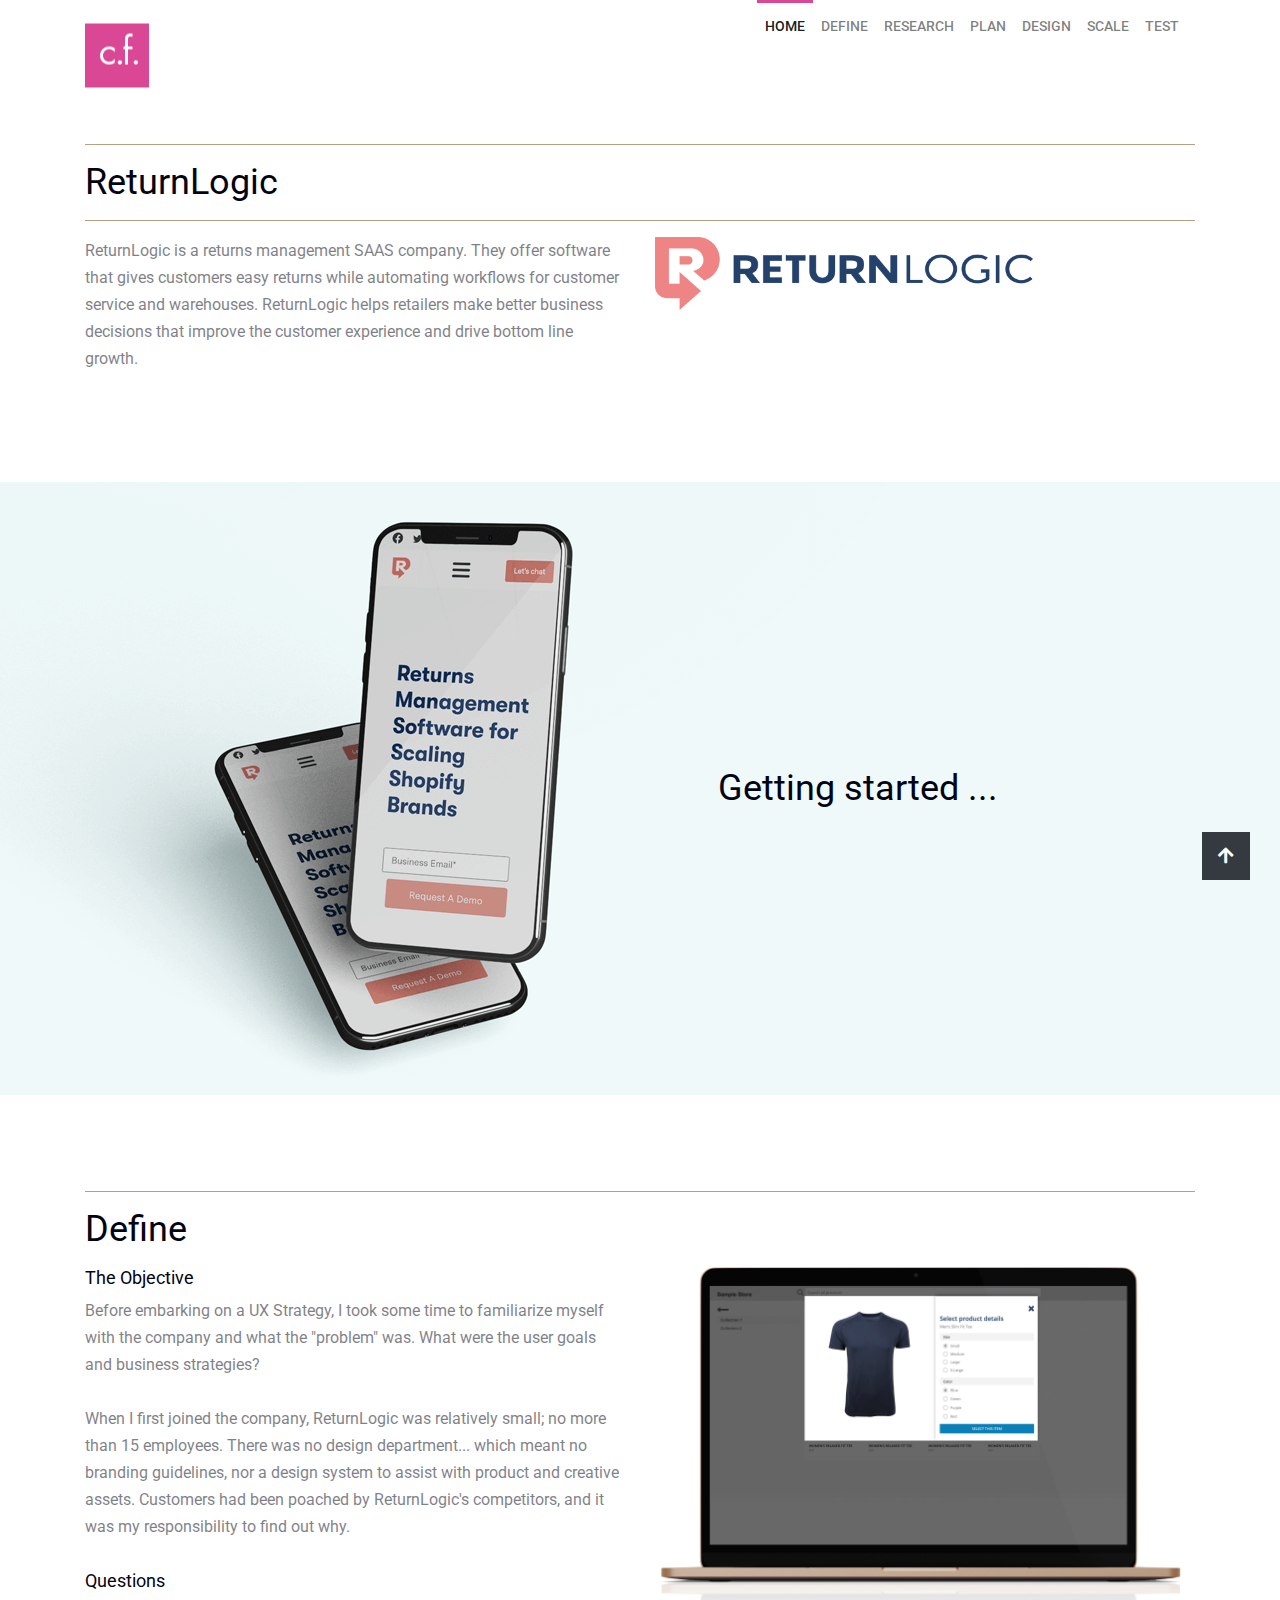
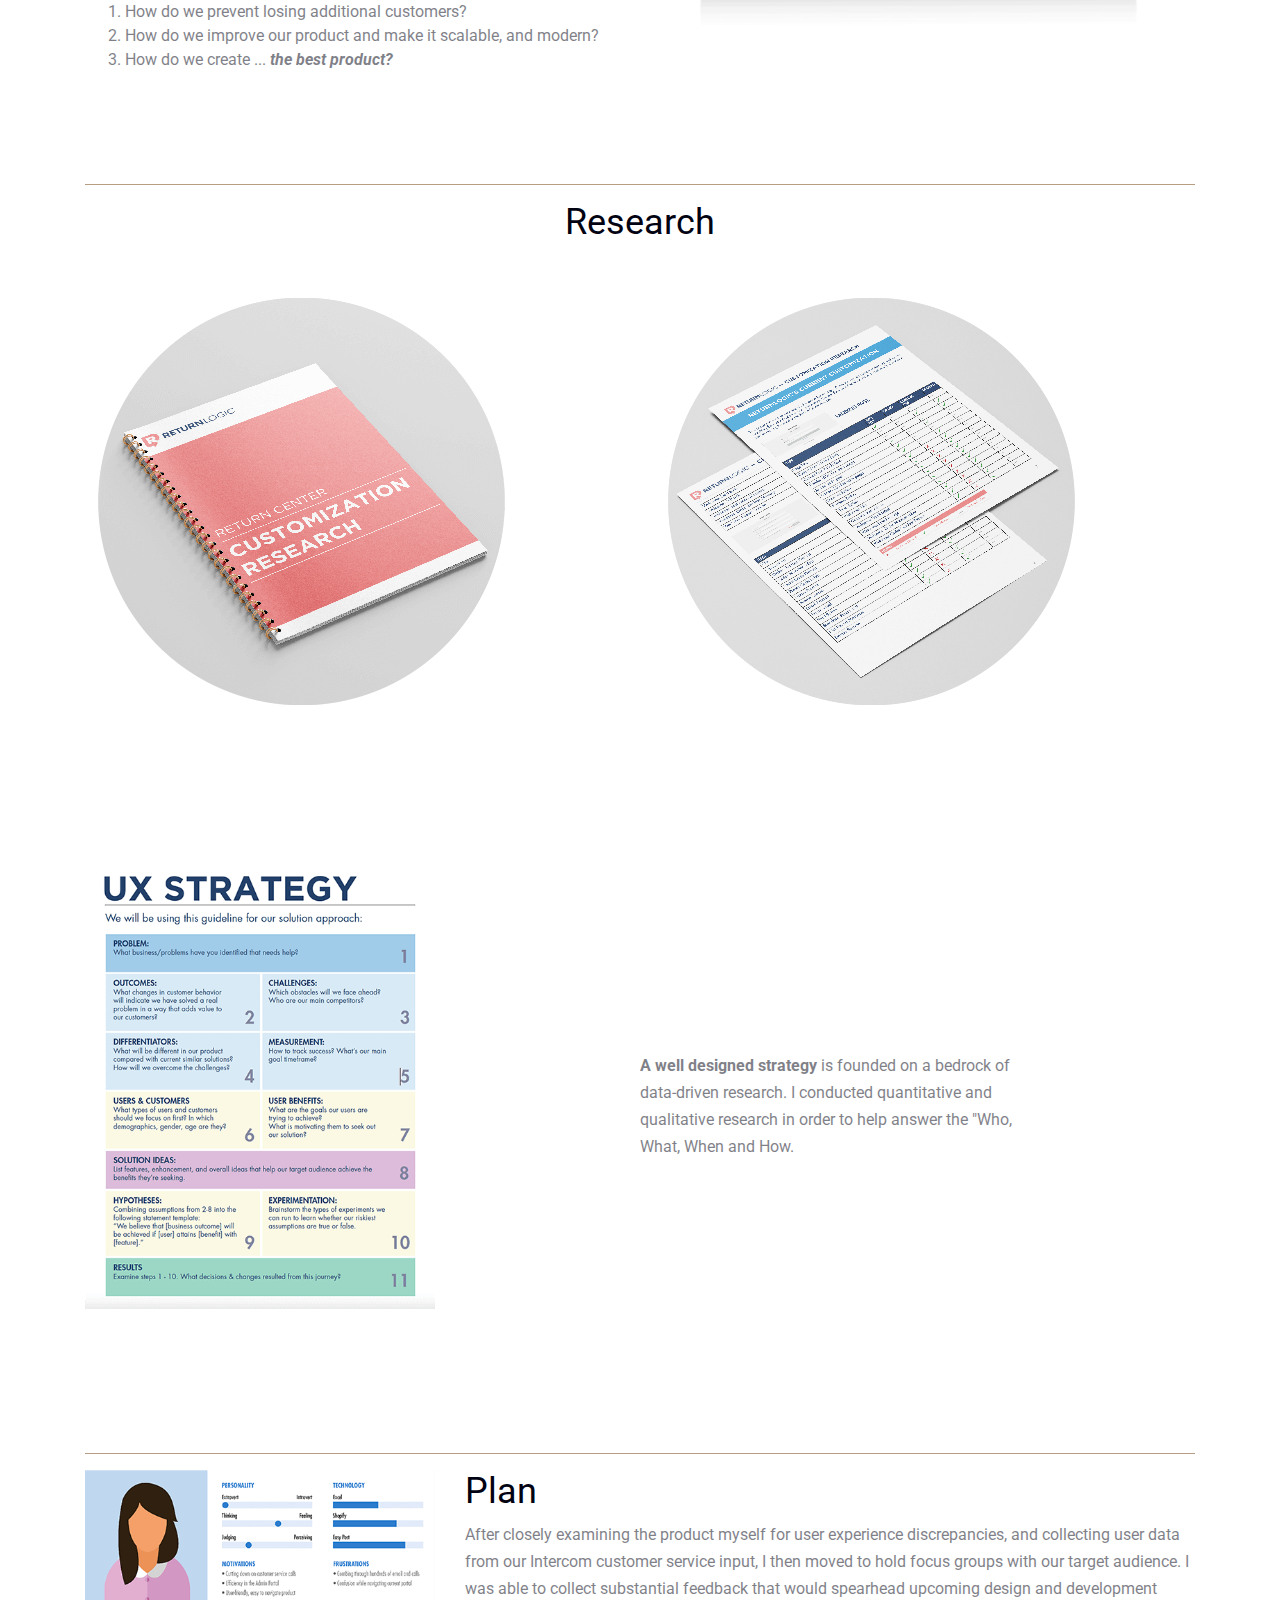
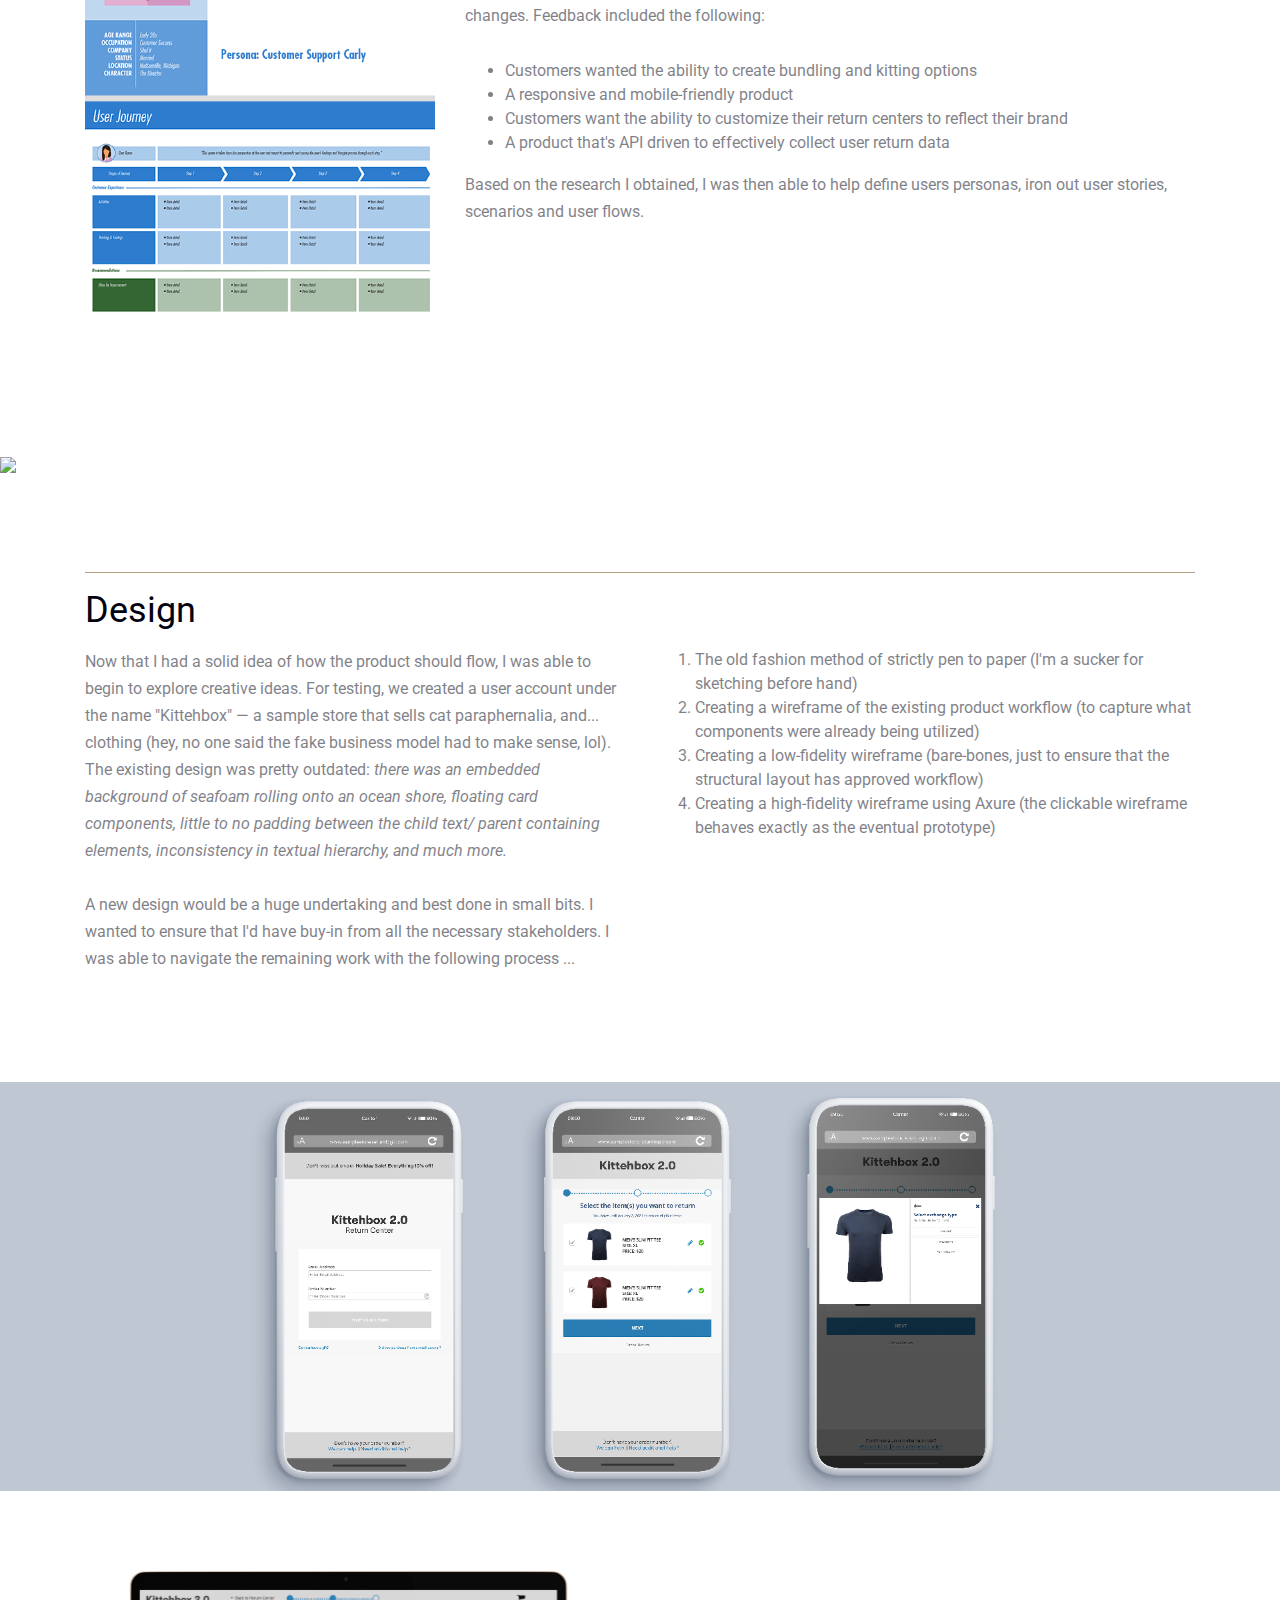
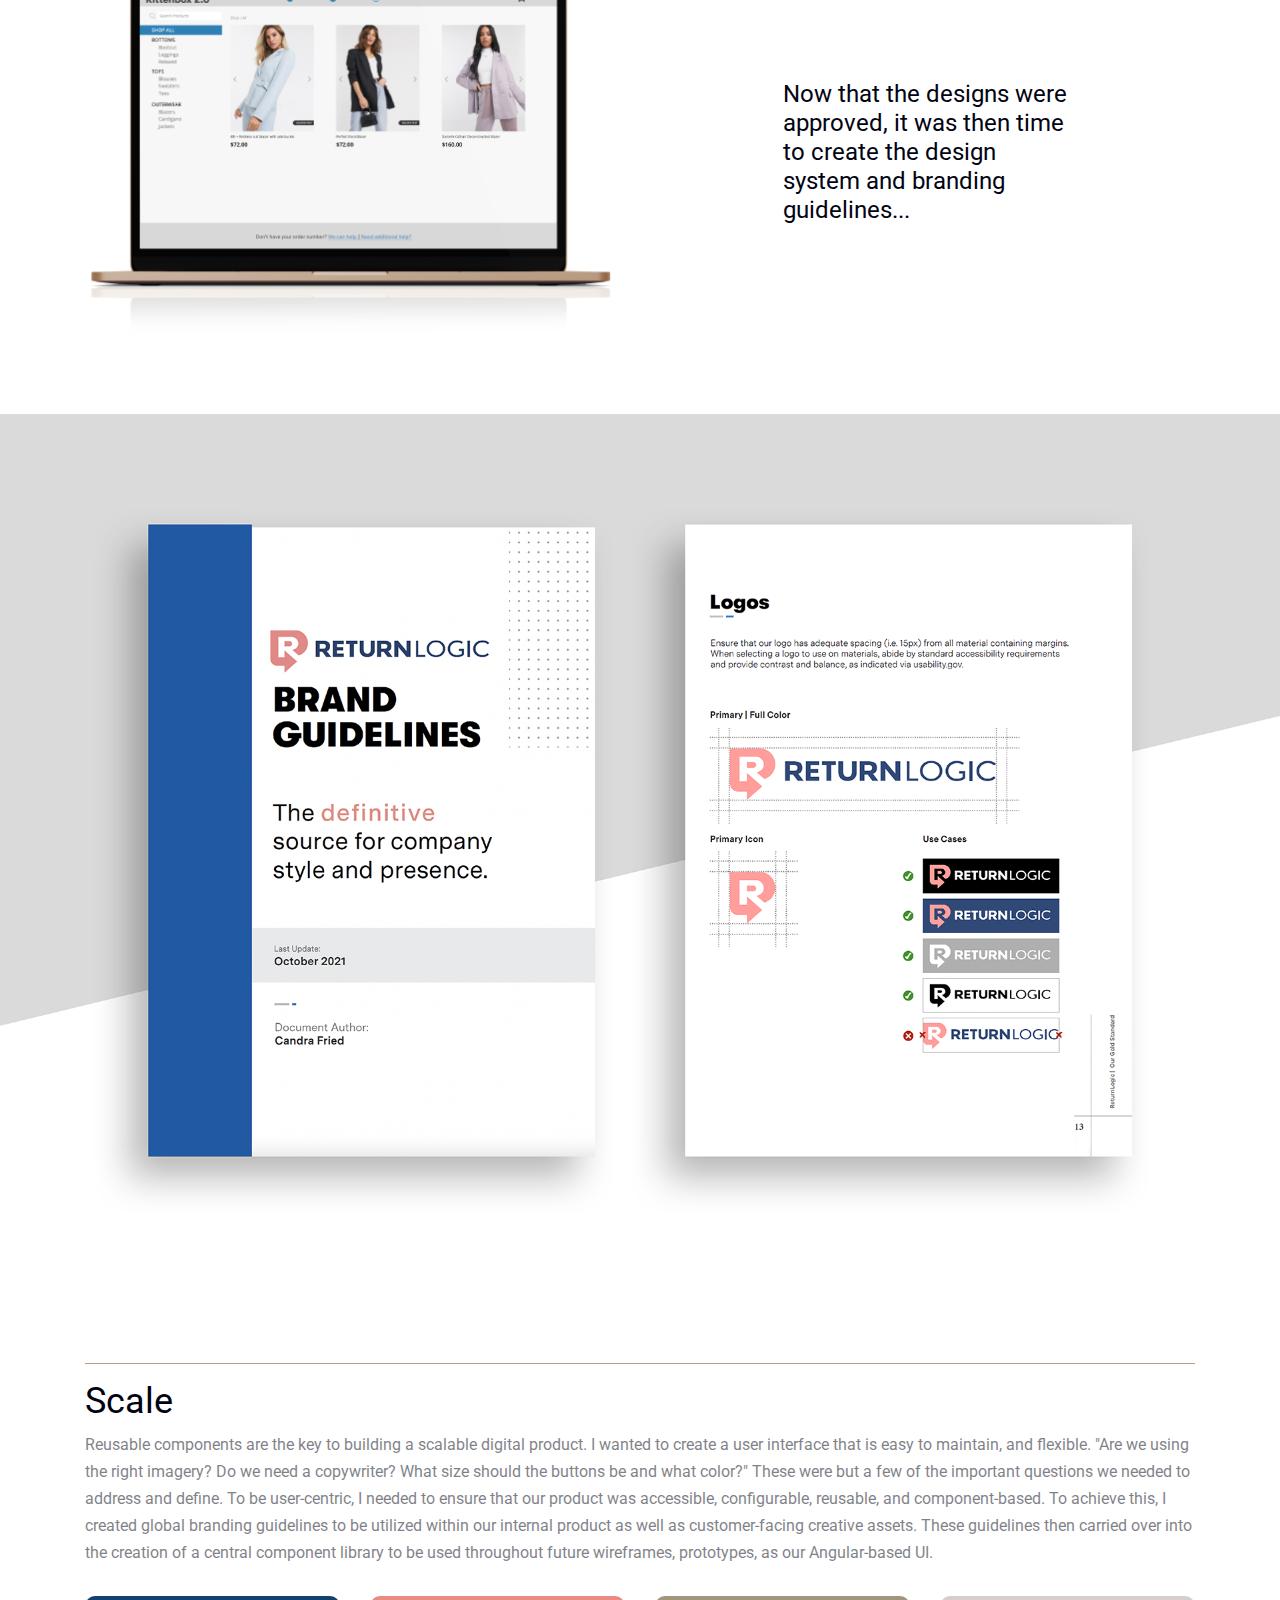
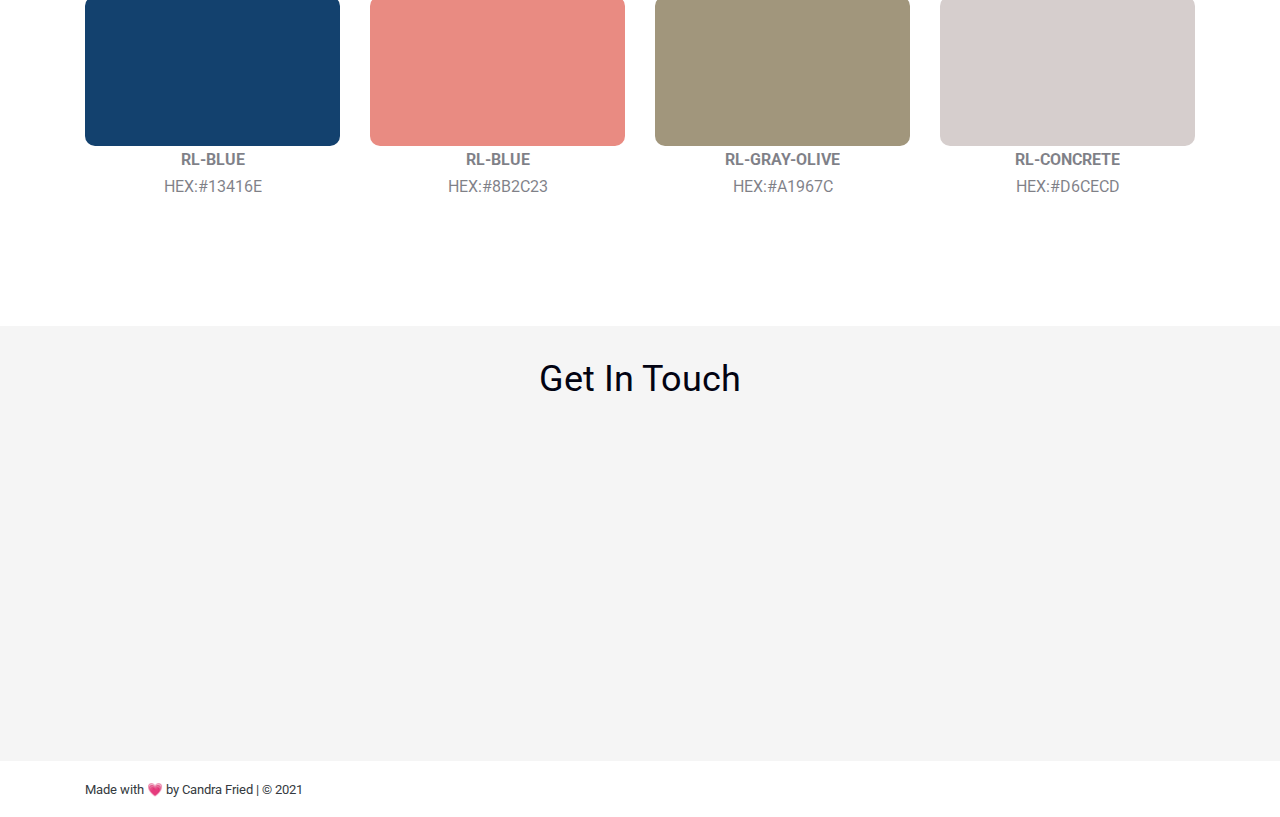
==== commit 937f1e8e: "Adding branding kit colors to UXUI page." ====
--- a/uxui.html
+++ b/uxui.html
@@ -372,31 +372,51 @@
                     </div>
                     <div class="row">
                         <!-- COLUMN  -->
-                        <div class="col-sm-12 col-md-3 col-lg-3">
-                            <img src="./assets/img/portfolio/img-work-01.jpg" class="mw-100">
+                        <div class="col-sm-12 col-md-3 col-lg-3 text-center">
+                            <div class="rl-blue"></div>
+                            <p>
+                                <strong>RL-BLUE</strong>
+                                <br>
+                                HEX:#13416E
+                            </p>
                         </div>
                         
                         <!-- COLUMN  -->
-                        <div class="col-sm-12 col-md-3 col-lg-3">
-                            <img src="./assets/img/portfolio/img-work-01.jpg" class="mw-100">
-                        </div>
-
-                        <!-- COLUMN  -->
-                        <div class="col-sm-12 col-md-3 col-lg-3">
-                            <img src="./assets/img/portfolio/img-work-01.jpg" class="mw-100">
-                        </div>
-
-                        <!-- COLUMN  -->
-                        <div class="col-sm-12 col-md-3 col-lg-3">
-                            <img src="./assets/img/portfolio/img-work-01.jpg" class="mw-100">
-                        </div>
-
-                    </div>
-                    <!--end row-->
-                </div>
-                <!--end container-->
-            </section>
-            <!-- END: SECTION 8 ***********************************************************************************-->
+                        <div class="col-sm-12 col-md-3 col-lg-3 text-center">
+                            <div class="rl-salmon"></div>
+                            <p>
+                                <strong>RL-BLUE</strong>
+                                <br>
+                                HEX:#8B2C23
+                            </p>
+                        </div>
+
+                        <!-- COLUMN  -->
+                        <div class="col-sm-12 col-md-3 col-lg-3 text-center">
+                            <div class="rl-gray-olive"></div>
+                            <p>
+                                <strong>RL-GRAY-OLIVE</strong>
+                                <br>
+                                HEX:#A1967C
+                            </p>
+                        </div>
+
+                        <!-- COLUMN  -->
+                        <div class="col-sm-12 col-md-3 col-lg-3 text-center">
+                            <div class="rl-concrete"></div>
+                            <p>
+                                <strong>RL-CONCRETE</strong>
+                                <br>
+                                HEX:#D6CECD
+                            </p>
+                        </div>
+
+                    </div>
+                    <!--end row-->
+                </div>
+                <!--end container-->
+            </section>
+            <!-- END: SECTION 12 ***********************************************************************************-->
 
 
 
@@ -474,9 +494,9 @@
 
             <div class="text-dark bg-white">
                 <div class="container py-3 position-relative">
-                    <small>© 2021 Candra Fried</small>
-                    <a href="#page-top"
-                        class="ts-circle__xs rounded-0 bg-dark position-absolute ts-right__0 ts-top__0 ts-push-up__50 ts-scroll">
+                    <small>Made with 💗 by Candra Fried | © 2021</small>
+                    <a href="#page-top" id="scrollToTopBtn"
+                        class="ts-circle__xs rounded-0 bg-dark ts-scroll">
                         <i class="fa fa-arrow-up text-white"></i>
                     </a>
                 </div>
--- a/assets/css/style.css
+++ b/assets/css/style.css
@@ -2675,12 +2675,13 @@
 }
 
 .ux-container:hover {
-    opacity: 0.5;
+    opacity: 0.6;
 }
 
 .ux-large-image {
     margin-bottom: 20px;
 }
+
 
 /*-------------------------------------------
   -- UX/UI PAGE
@@ -2741,4 +2742,47 @@
 
 .hr-medium {
     border-color: #b89d83;
-}+}
+
+/*-------------------------------------------
+  -- RL-COLOR-KIT
+-------------------------------------------*/
+.rl-blue {
+    width: 100%;
+    height: 150px;
+    border-radius: 10px;
+    background-color: #13416E;
+}
+.rl-salmon {
+    width: 100%;
+    height: 150px;
+    border-radius: 10px;
+    background-color: #E98B82;
+}
+.rl-gray-olive {
+    width: 100%;
+    height: 150px;
+    border-radius: 10px;
+    background-color: #A1967C;
+}
+.rl-concrete {
+    width: 100%;
+    height: 150px;
+    border-radius: 10px;
+    background-color: #D6CECD;
+}
+
+/*-------------------------------------------
+  -- SCROLL TO TOP BUTTON
+-------------------------------------------*/
+#scrollToTopBtn {
+    position: fixed; /* Fixed/sticky position */
+    bottom: 20px; /* Place the button at the bottom of the page */
+    right: 30px; /* Place the button 30px from the right */
+    z-index: 99; /* Make sure it does not overlap */
+    border: none; /* Remove borders */
+    outline: none; /* Remove outline */
+    cursor: pointer; /* Add a mouse pointer on hover */
+    border-radius: 10px; /* Rounded corners */
+    font-size: 18px; /* Increase font size */
+  }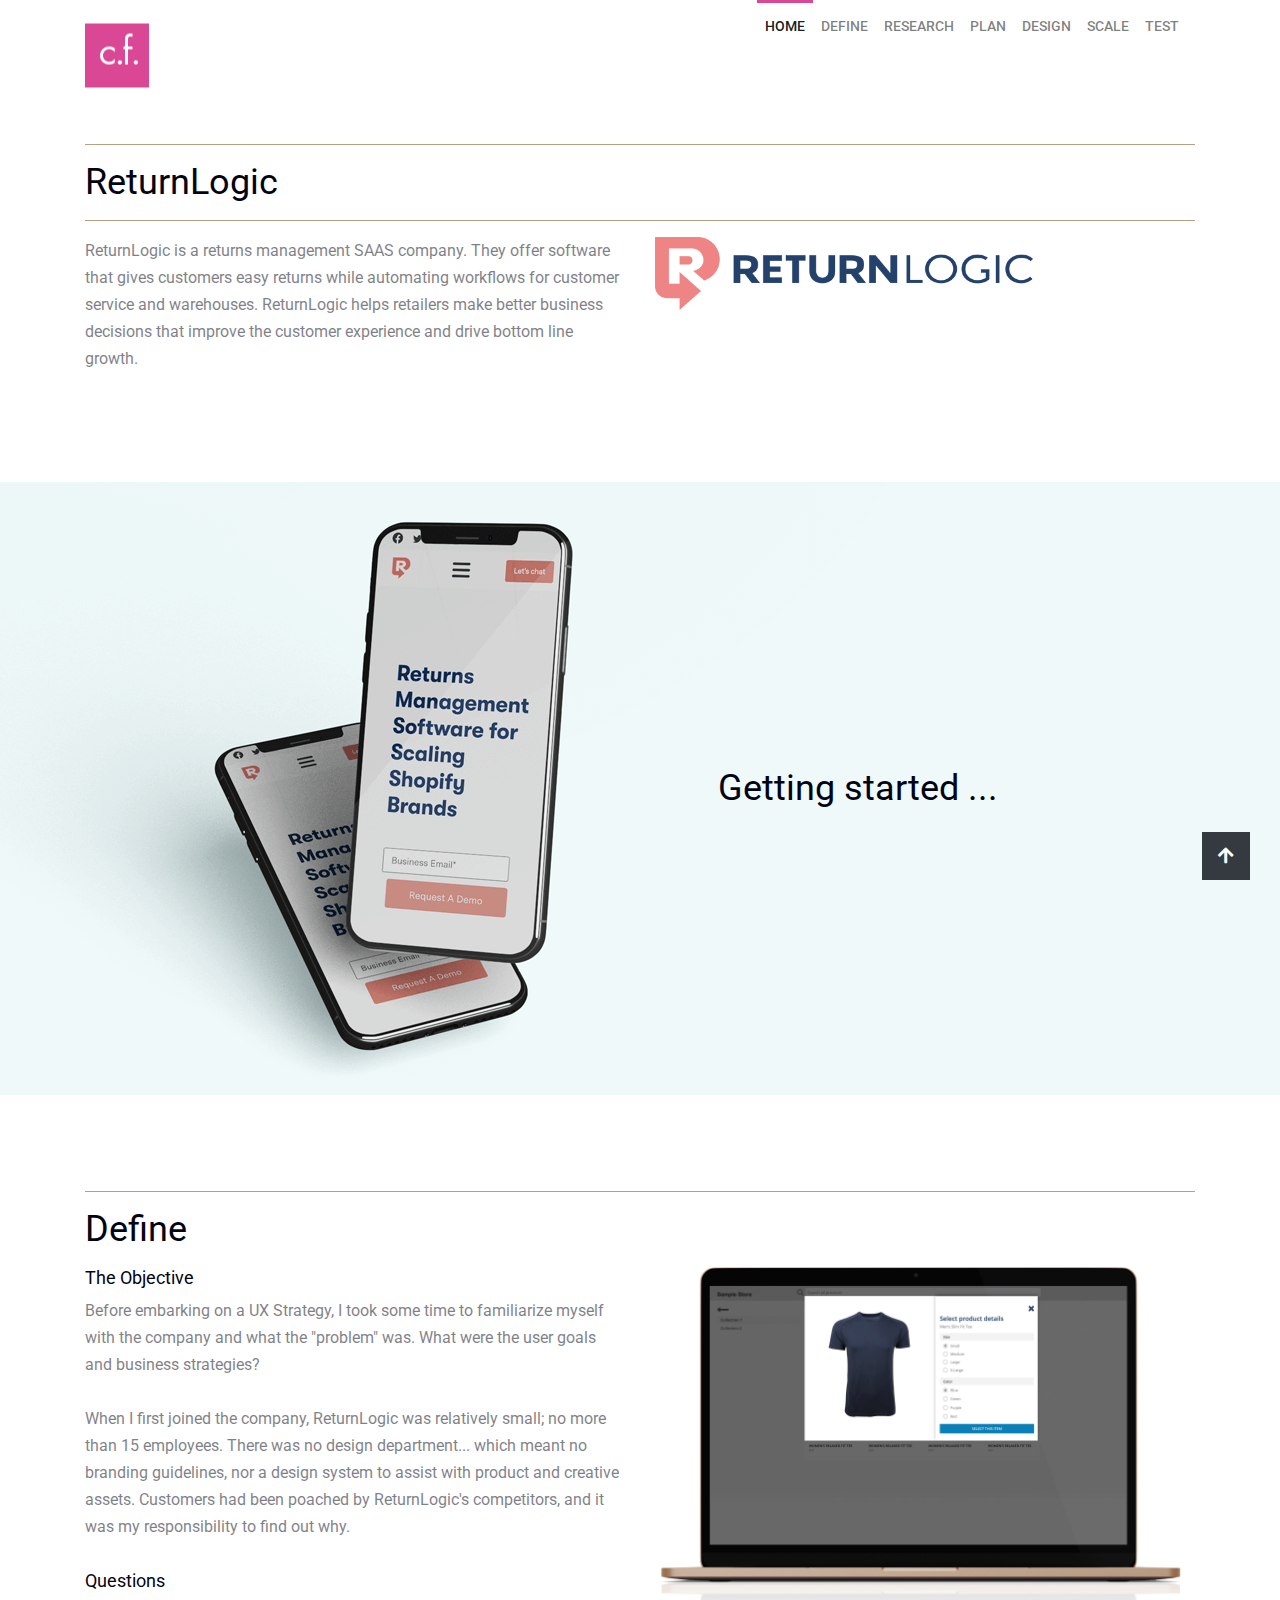
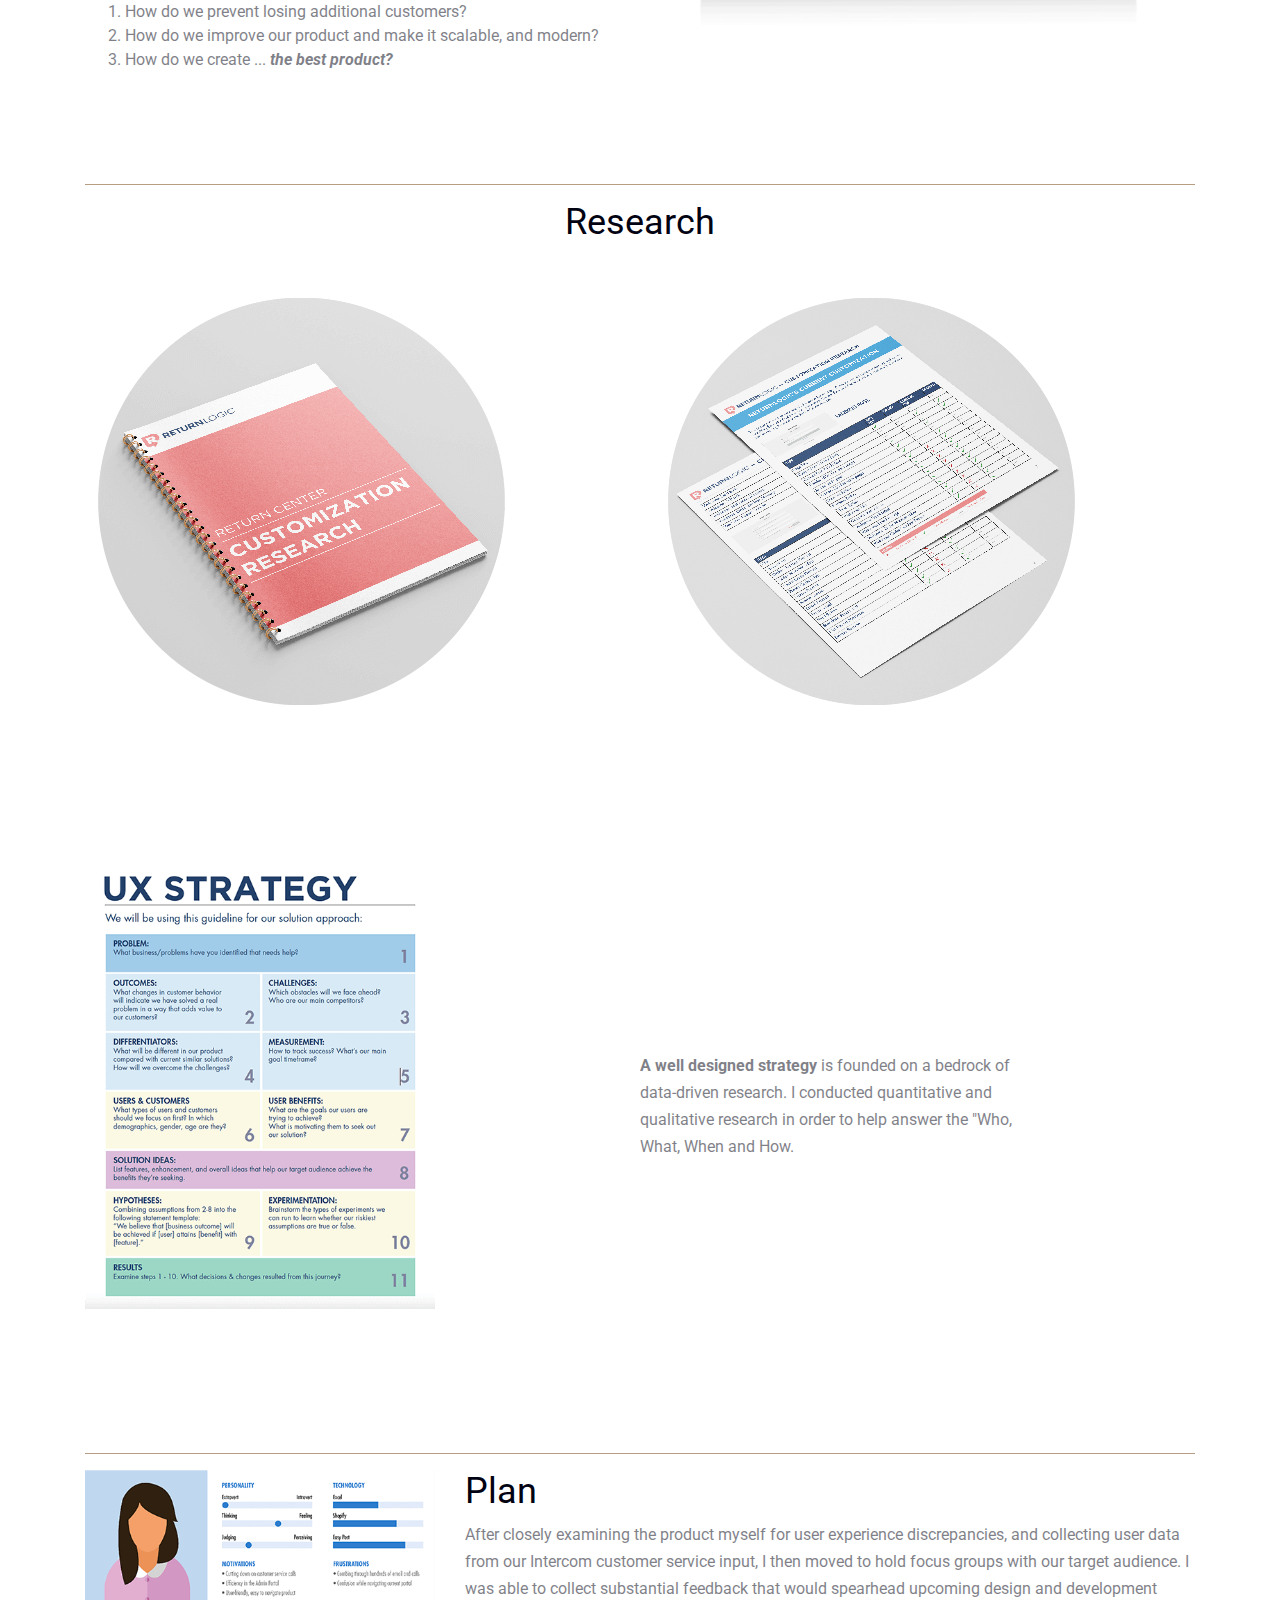
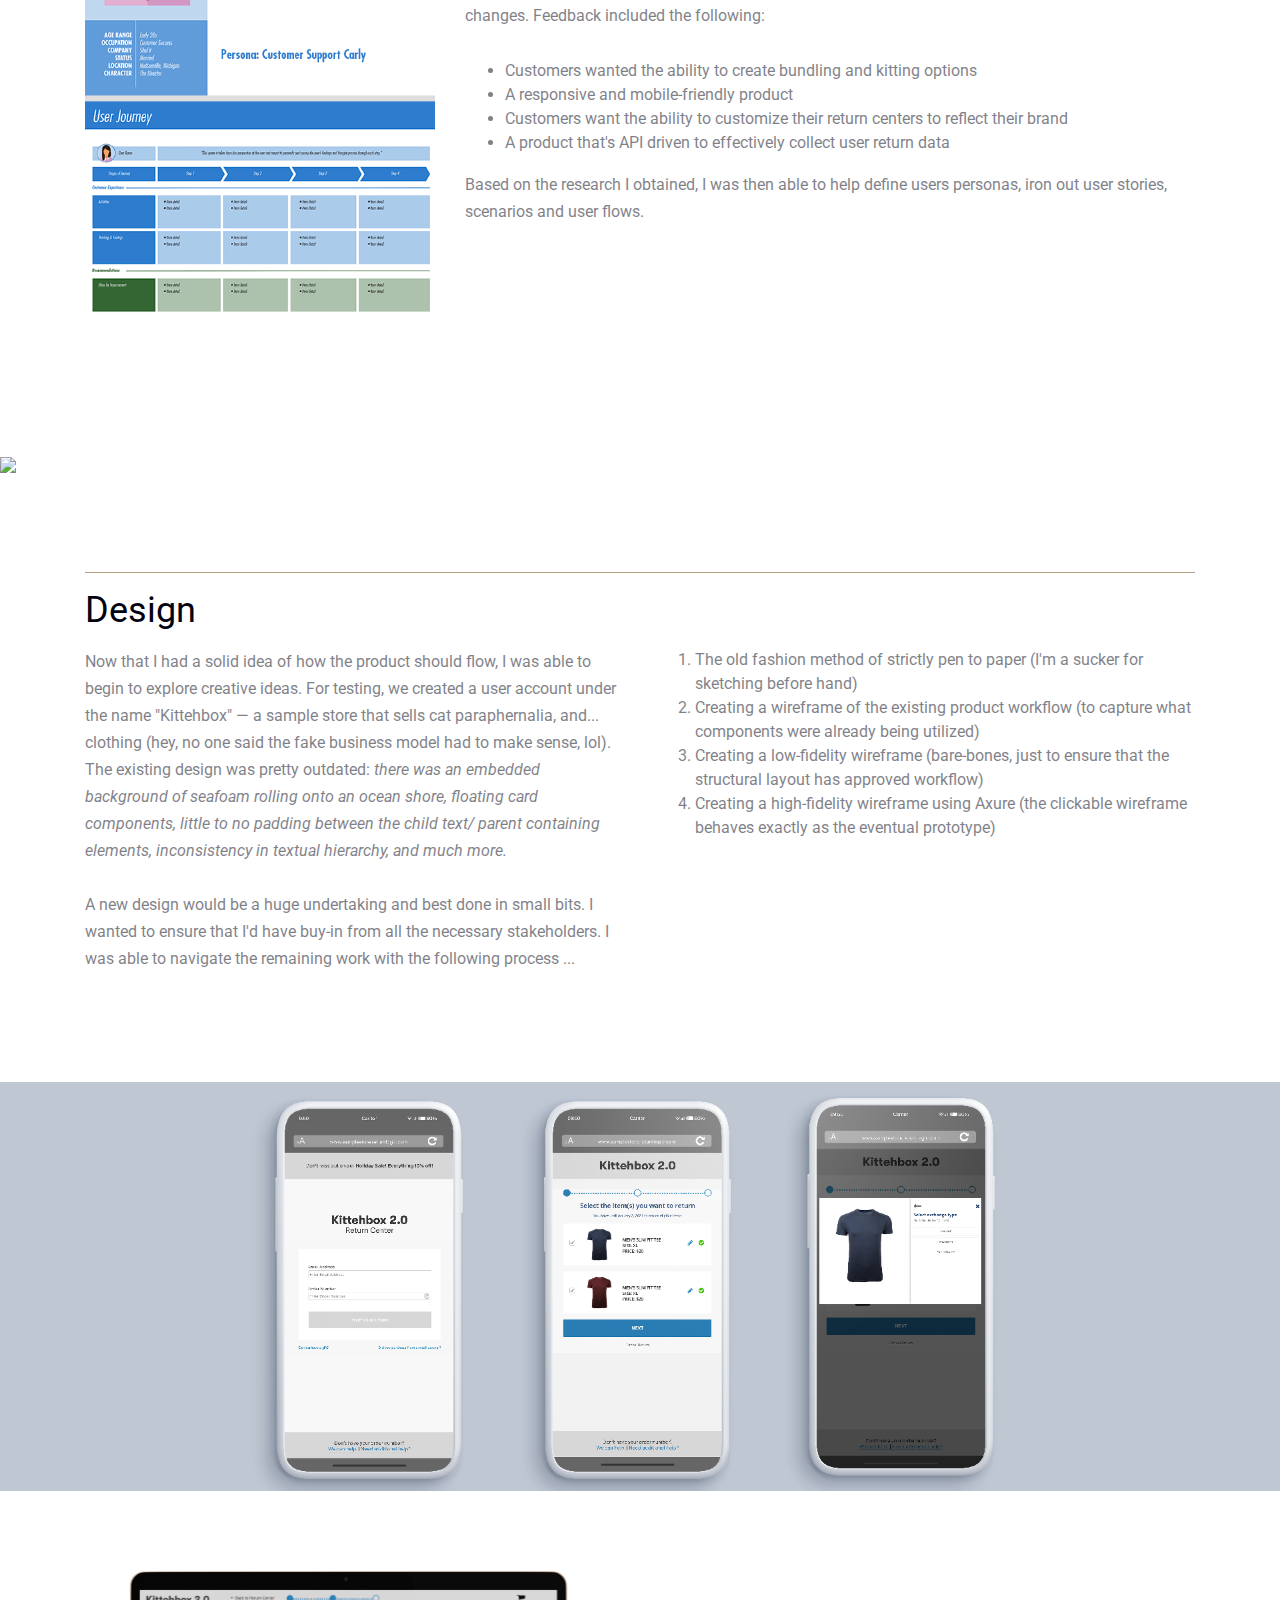
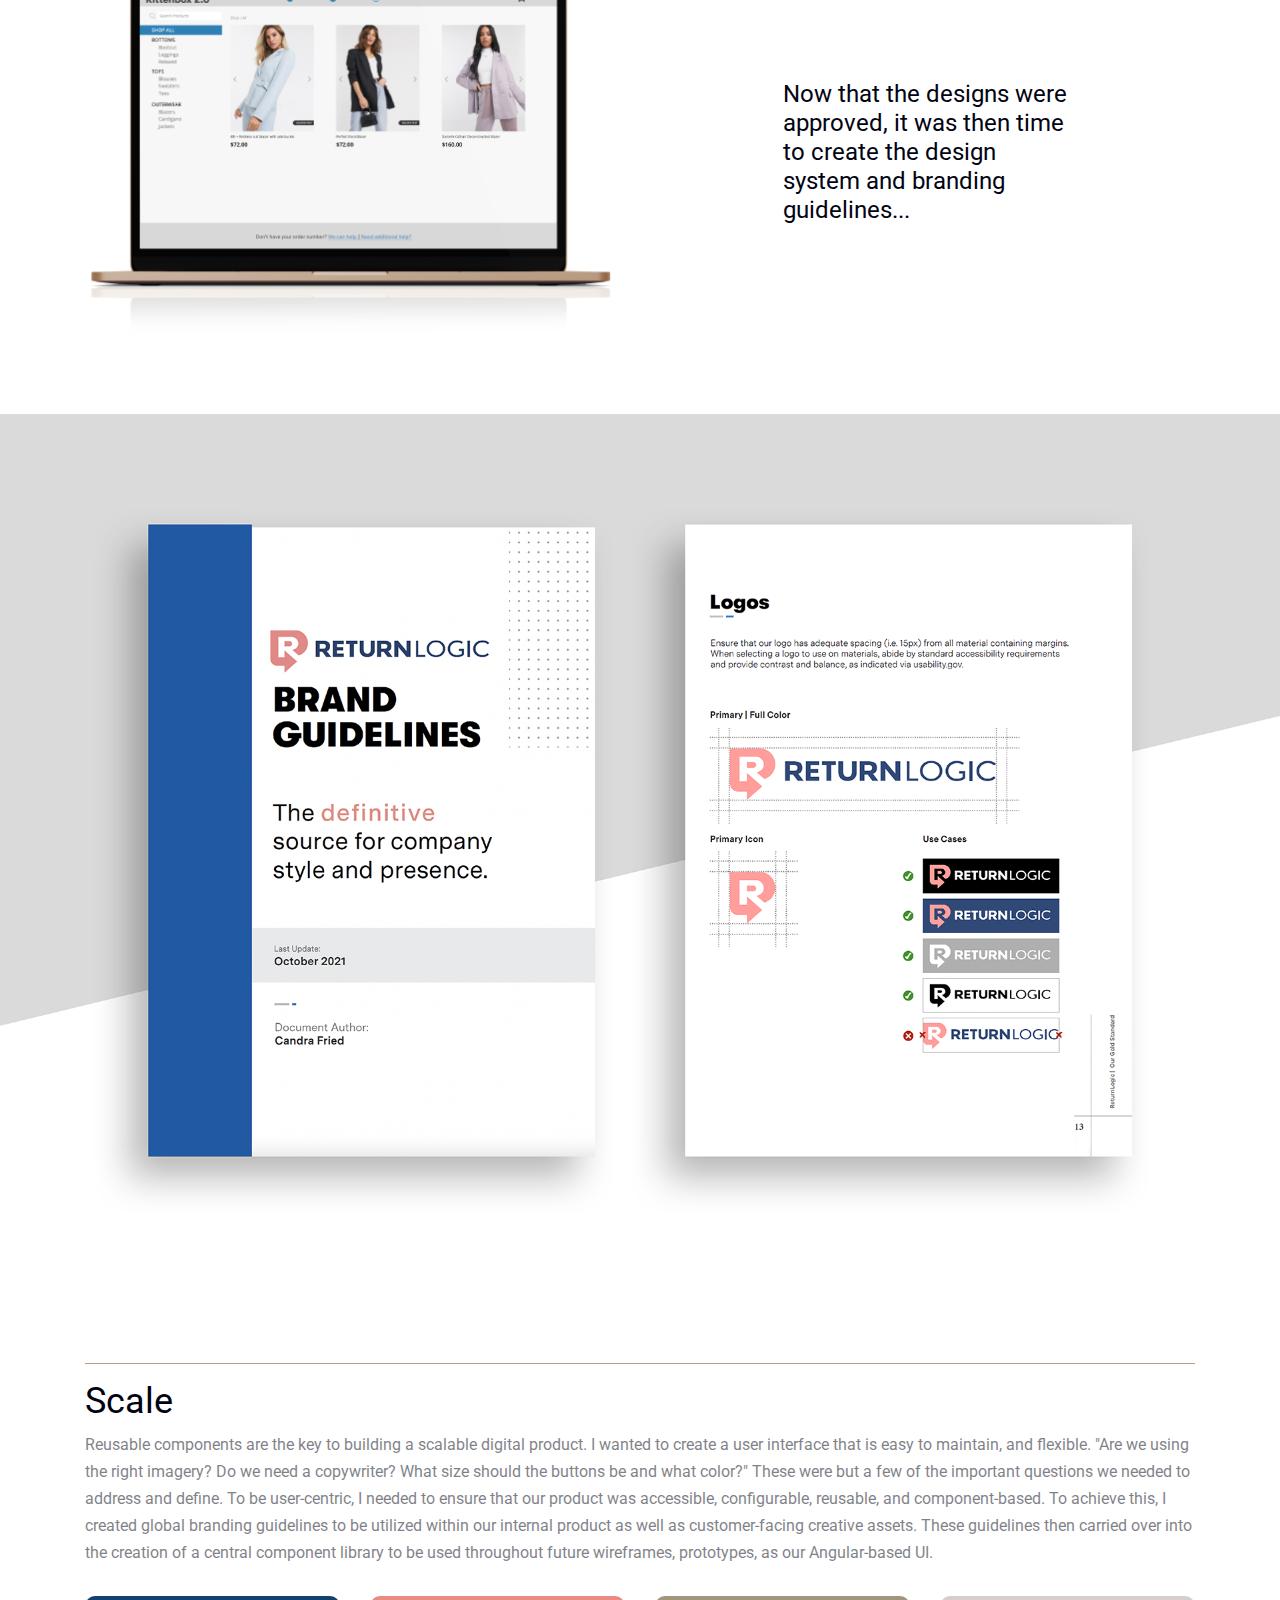
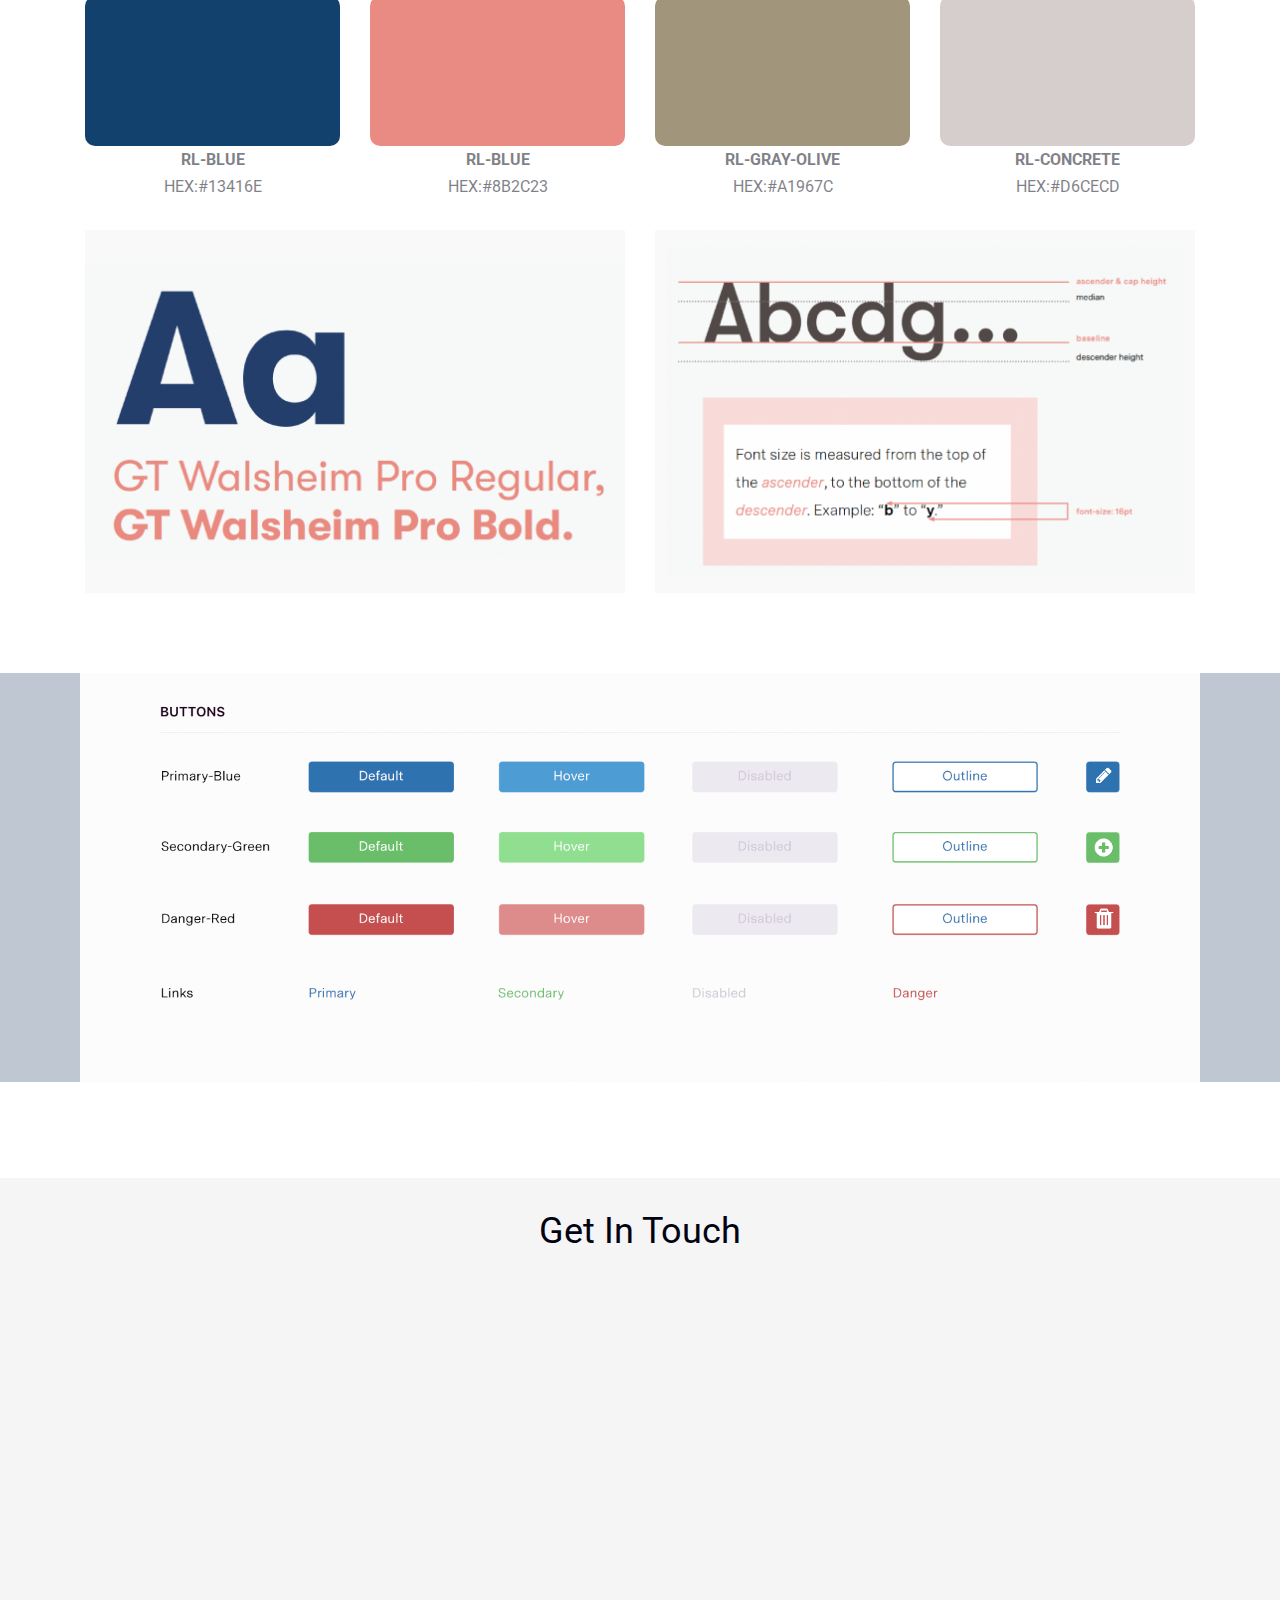
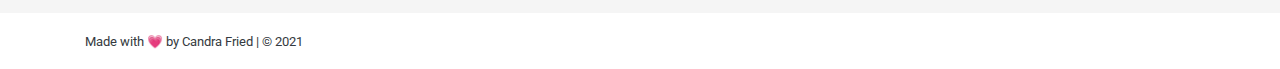
==== commit f686aca9: "Added button design system to UXUI page" ====
--- a/uxui.html
+++ b/uxui.html
@@ -410,13 +410,35 @@
                                 HEX:#D6CECD
                             </p>
                         </div>
-
-                    </div>
-                    <!--end row-->
+                    </div>
+                    <!--end row-->
+
+                    <div class="row">
+                        <!-- COLUMN -->
+                        <div class="col-sm-12 col-md-6 col-lg-6">
+                            <img src="./assets/img/rl-branding-2.png" class="mw-100">
+                        </div>
+                        <!-- COLUMN -->
+                        <div class="col-sm-12 col-md-6 col-lg-6">
+                            <img src="./assets/img/rl-branding-3.png" class="mw-100">
+                        </div>
+
+                    </div>
                 </div>
                 <!--end container-->
             </section>
             <!-- END: SECTION 12 ***********************************************************************************-->
+
+            <!-- START: SECTION 13 — BUTTONS ***********************************************************************************-->
+            <section id="scale-3" class="ts-block pb-5">
+                <div class="row">
+                    <div class="col-sm-12 col-md-12 col-lg-12">
+                        <img src="./assets/img/rl-branding-4.png" class="mw-100"/>
+                    </div>
+                </div>
+                <!--end row-->
+            </section>
+            <!-- END: SECTION 13 ***********************************************************************************-->
 
 
 
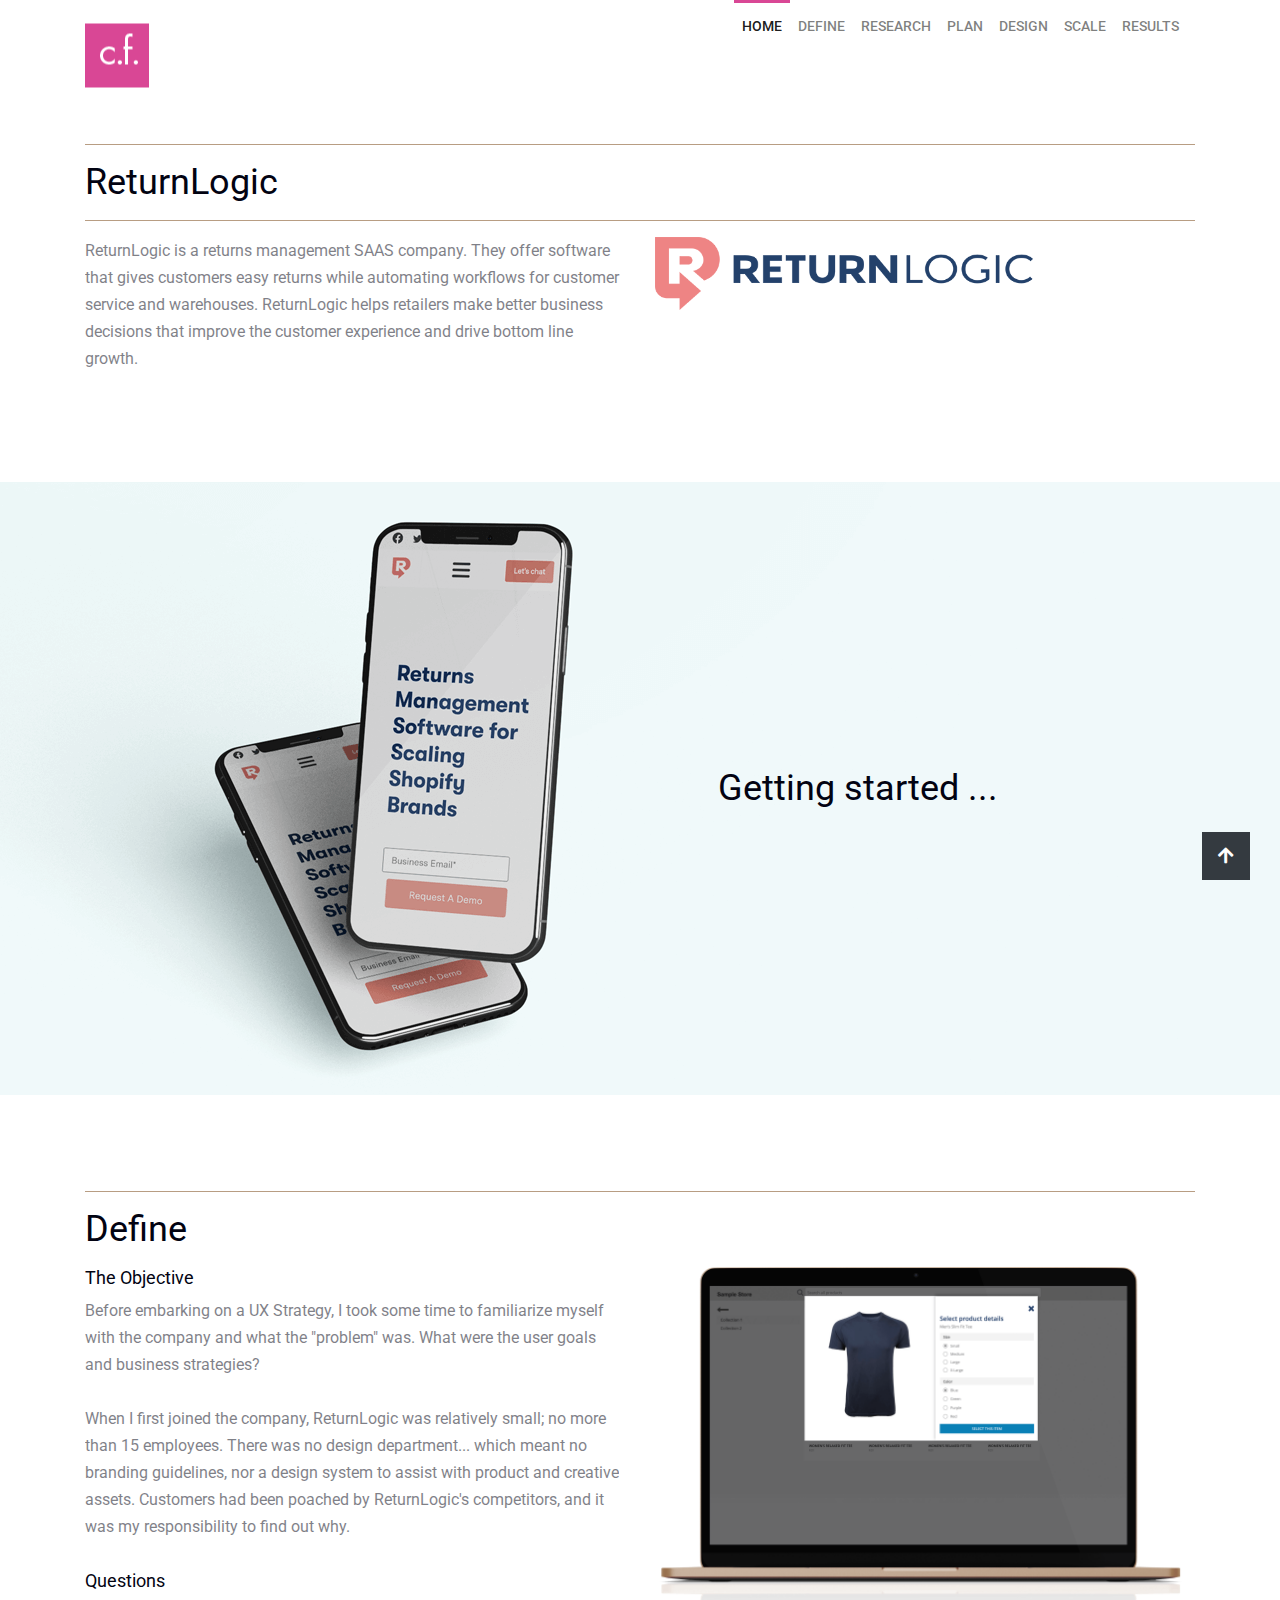
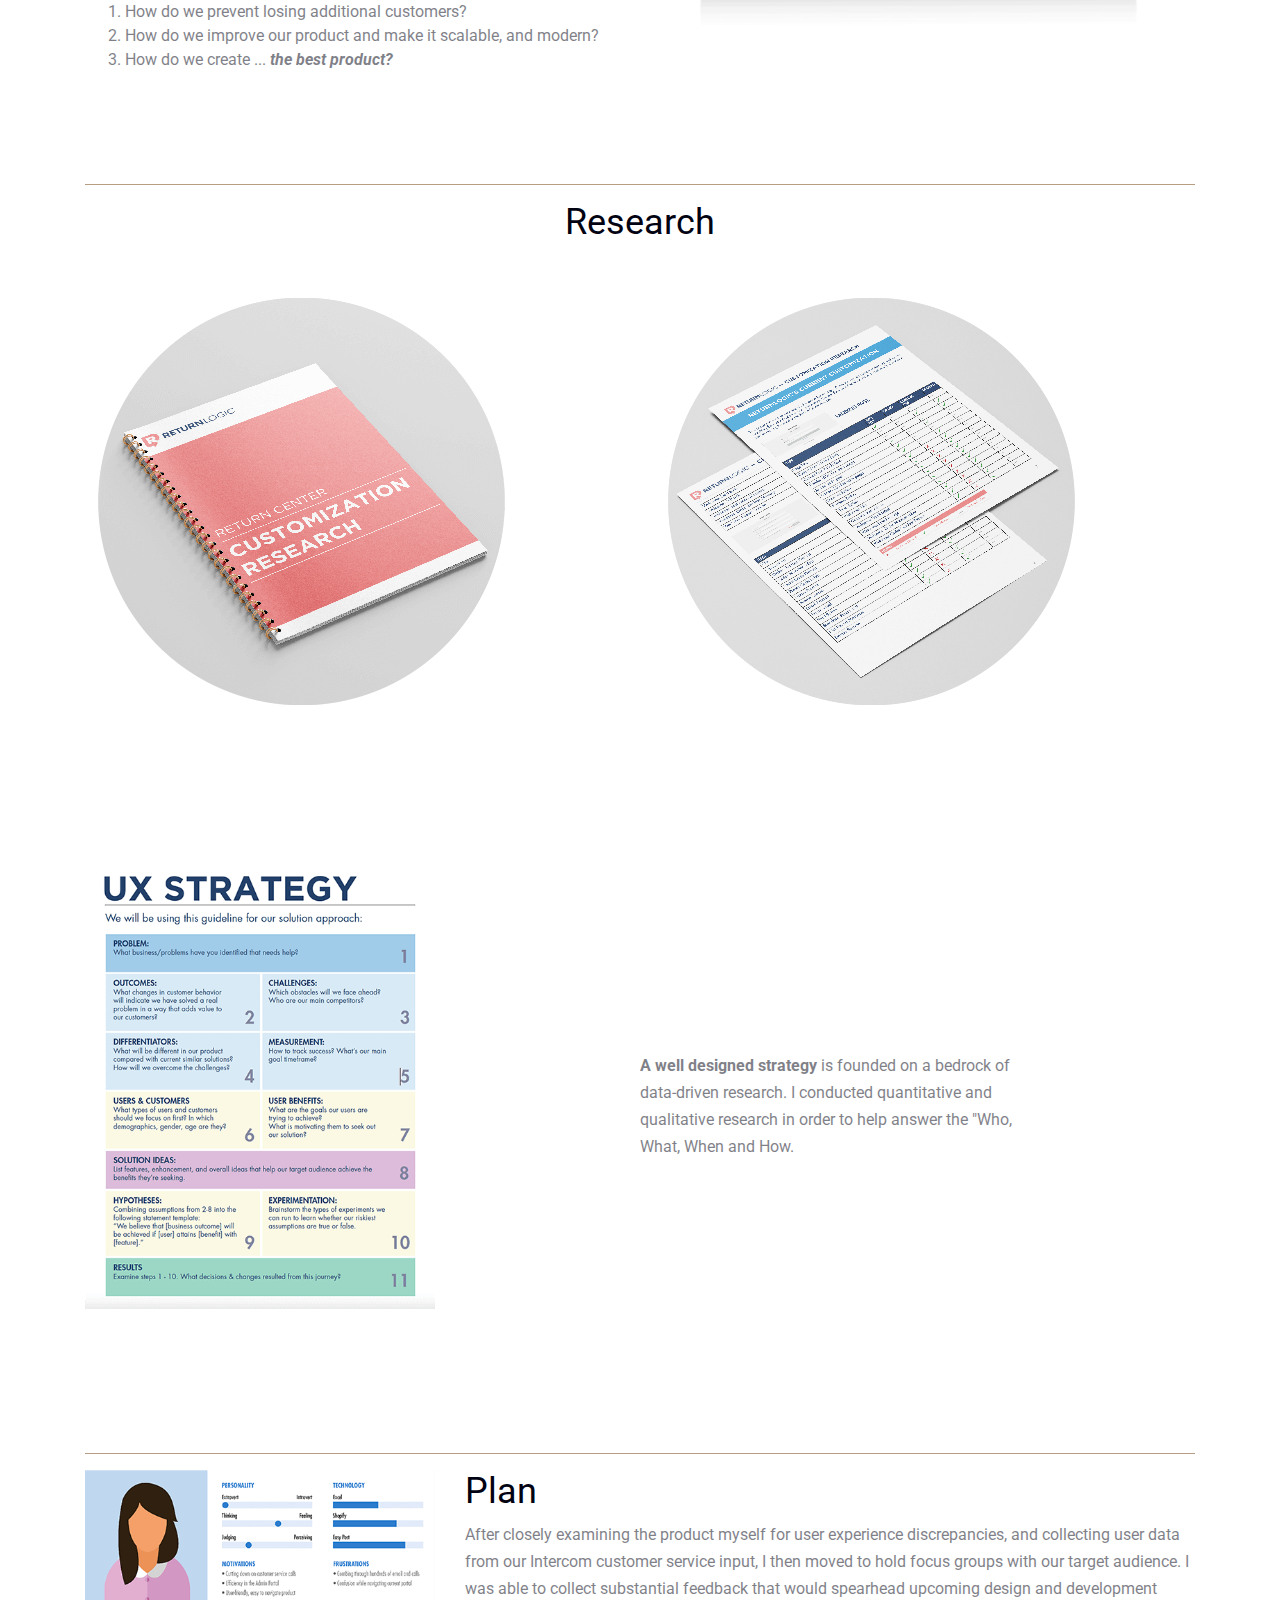
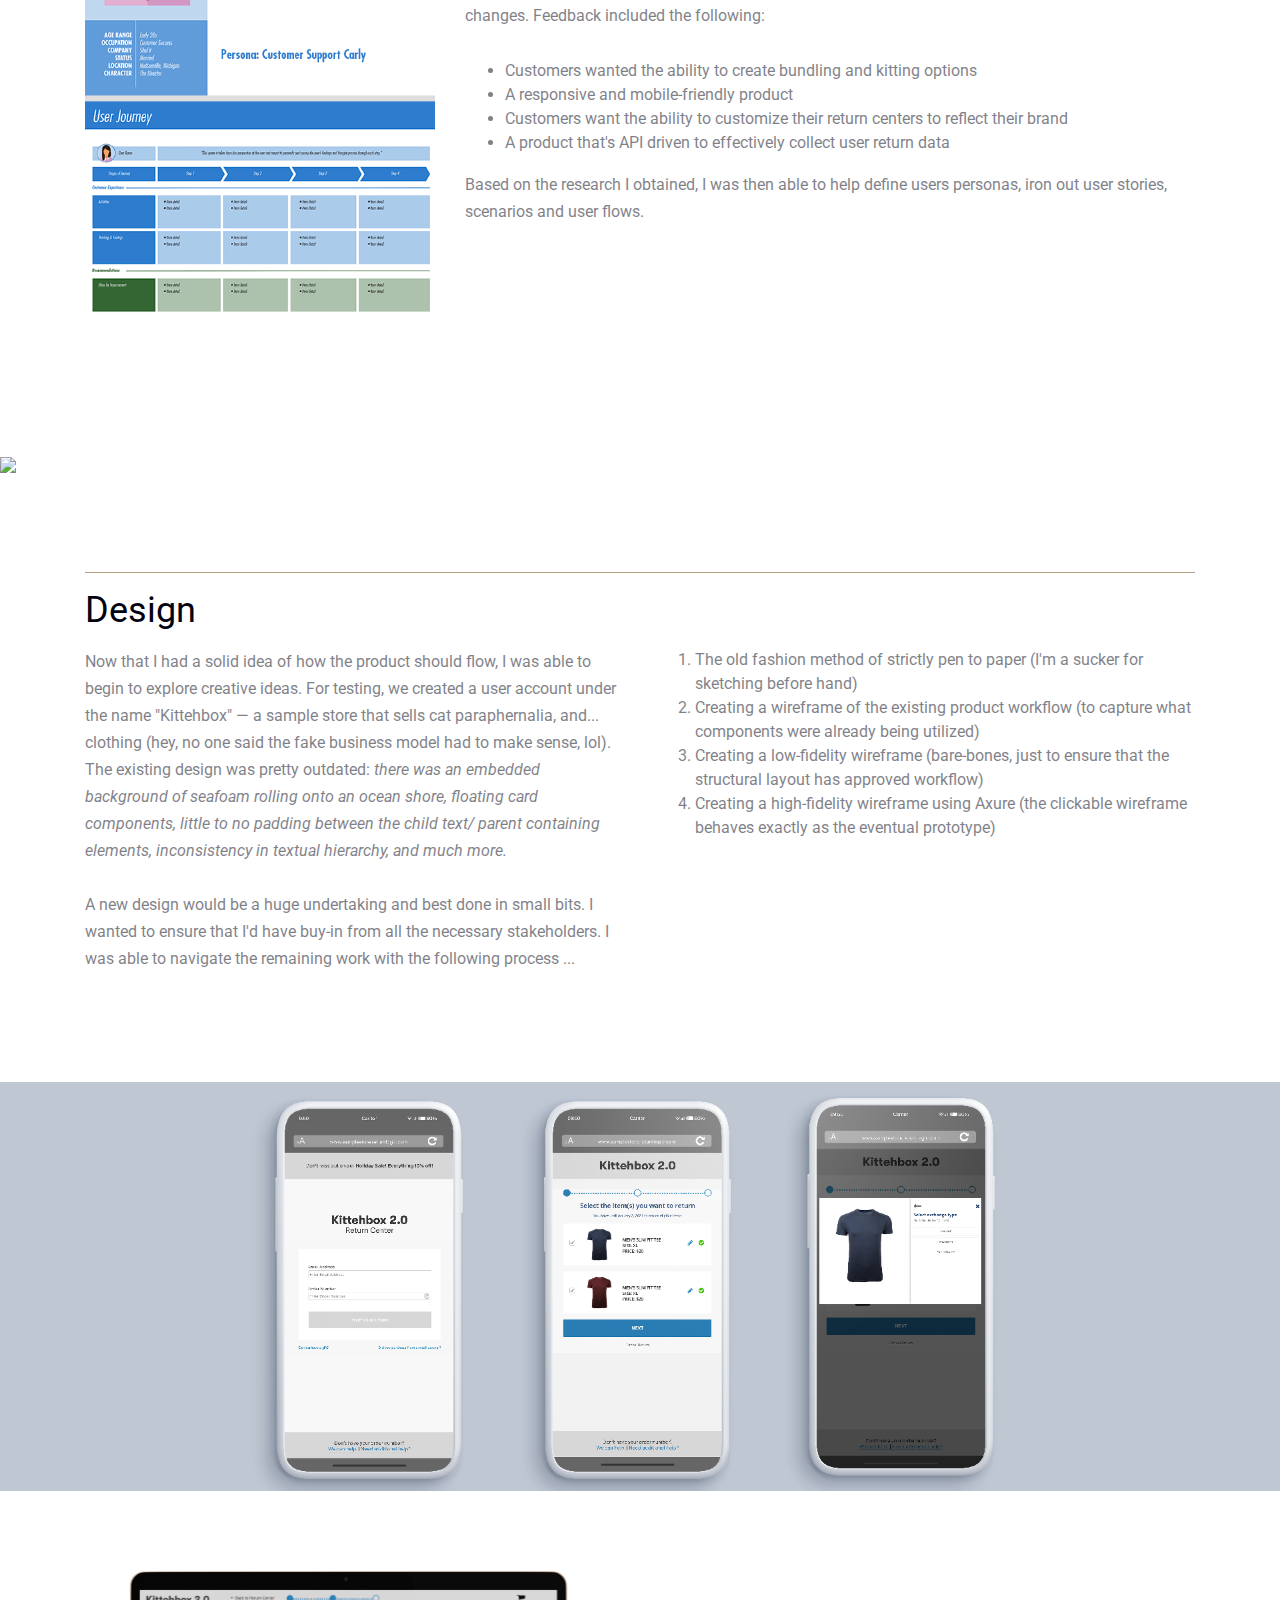
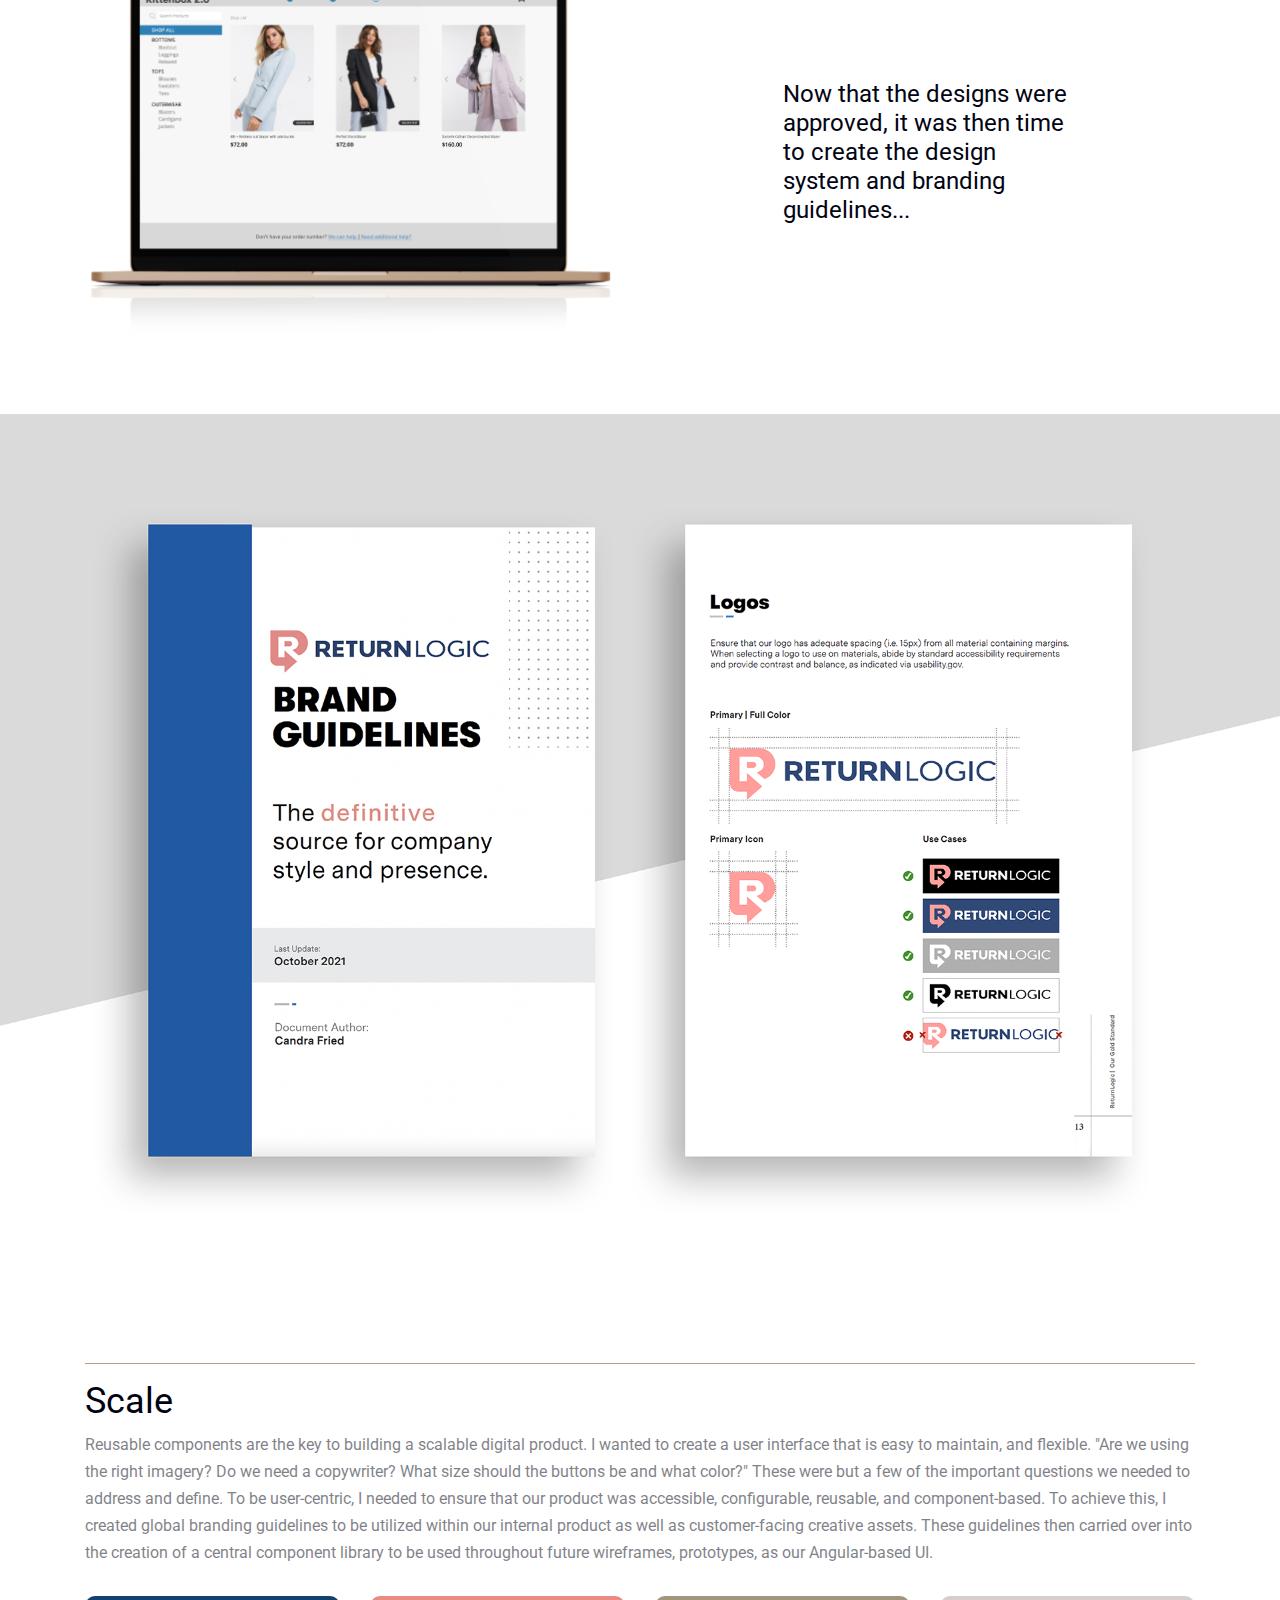
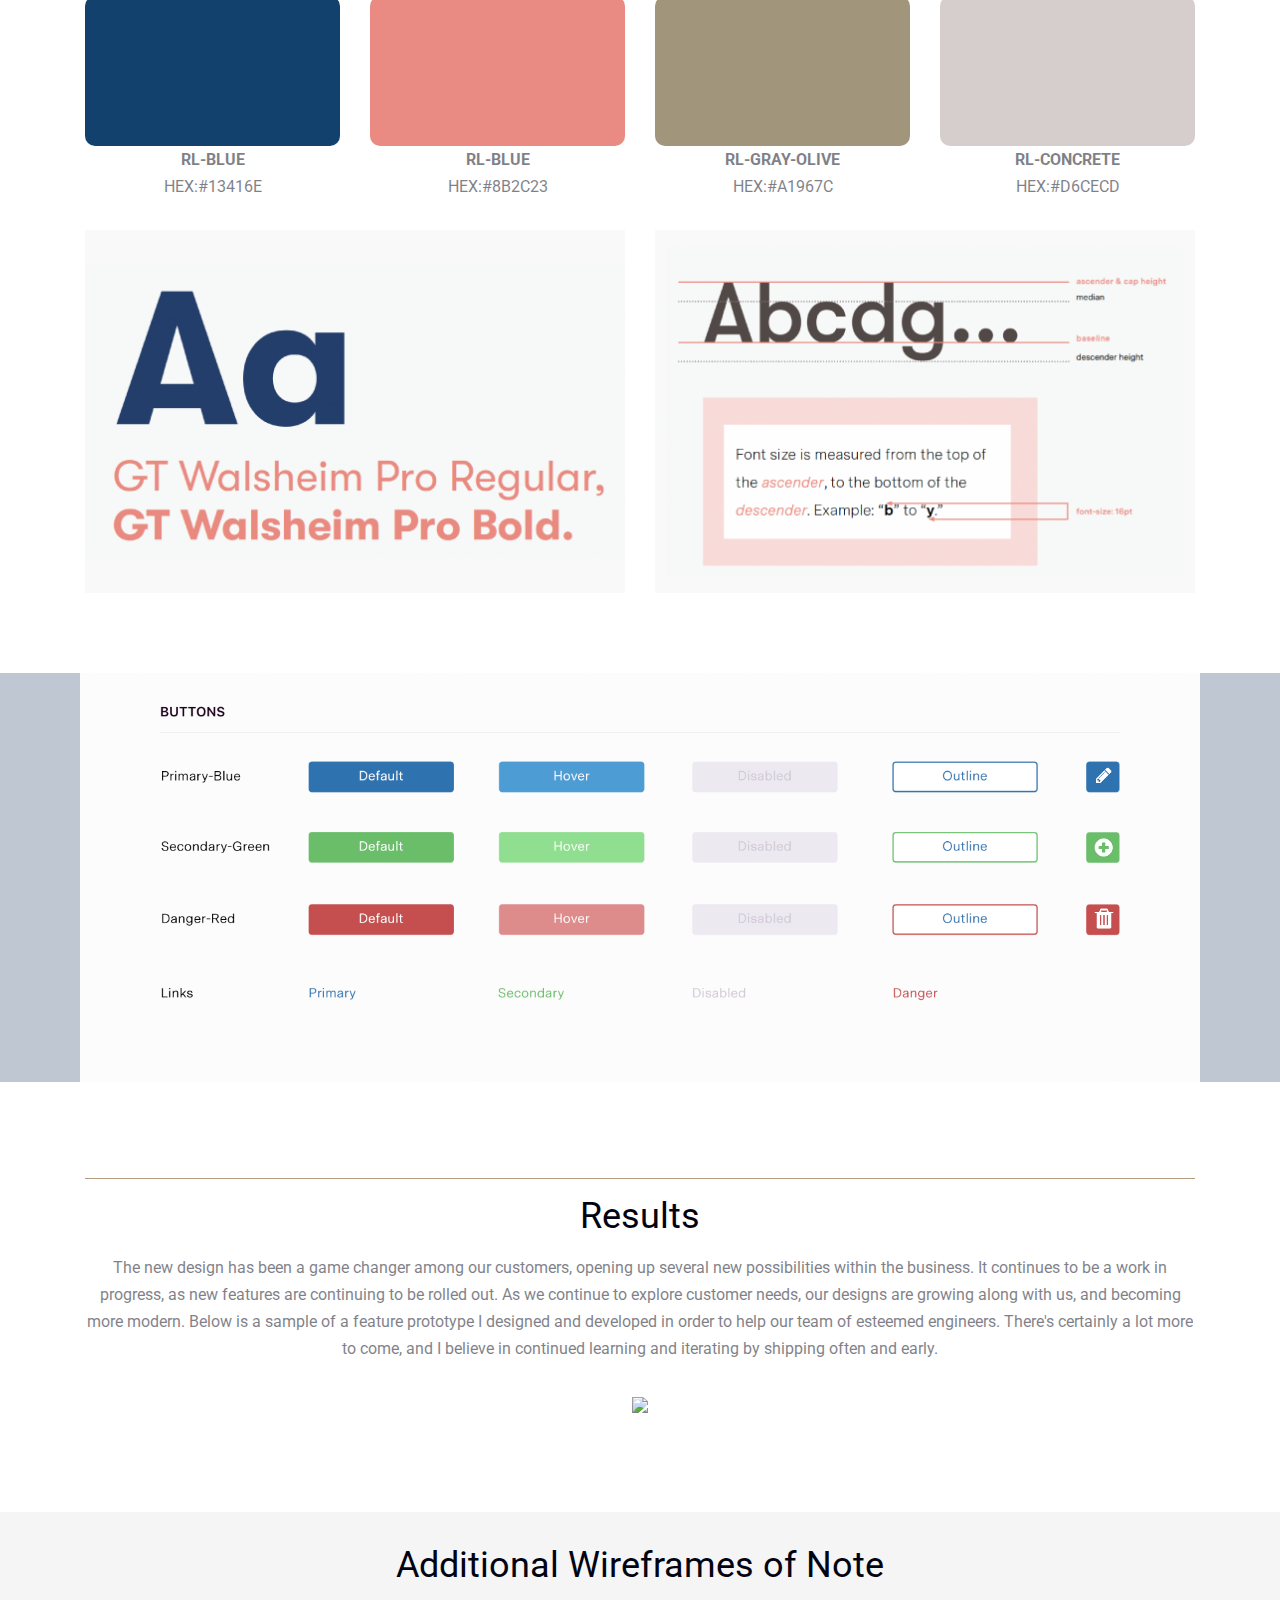
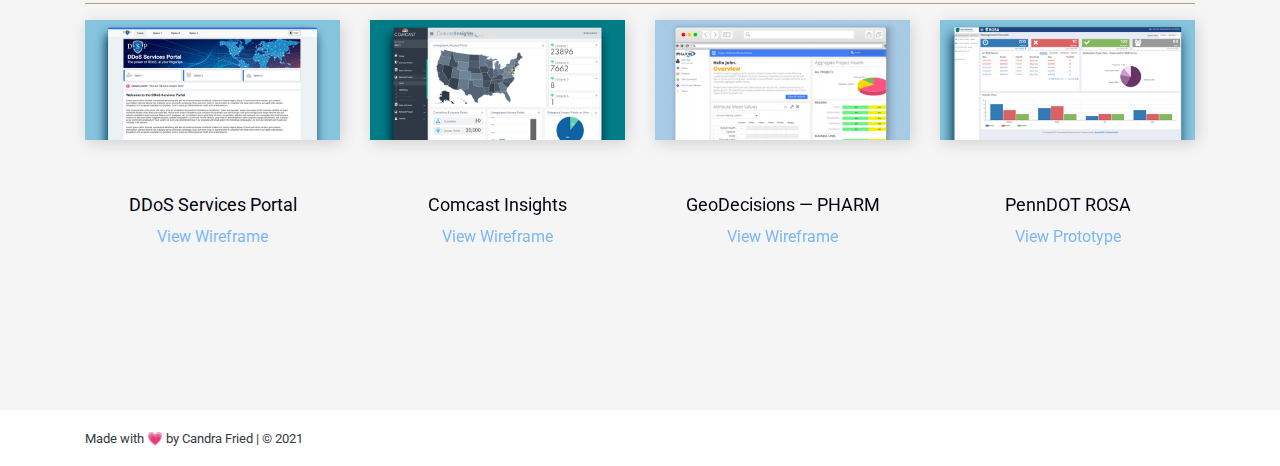
==== commit bacb916d: "Adding additional wireframes to UXUI footer area" ====
--- a/uxui.html
+++ b/uxui.html
@@ -51,7 +51,7 @@
                         <a class="nav-item nav-link ts-scroll" href="#plan">Plan</a>
                         <a class="nav-item nav-link ts-scroll" href="#design">Design</a>
                         <a class="nav-item nav-link ts-scroll" href="#scale">Scale</a>
-                        <a class="nav-item nav-link ts-scroll mr-2" href="#contact">Test</a>
+                        <a class="nav-item nav-link ts-scroll mr-2" href="#results">Results</a>
                     </div>
                     <!--end navbar-nav-->
                 </div>
@@ -440,7 +440,33 @@
             </section>
             <!-- END: SECTION 13 ***********************************************************************************-->
 
-
+            <!-- START: SECTION 14 — RESULT  ***********************************************************************************-->
+            <section id="results" class="ts-block pb-5">
+                <div class="container">
+                    <hr class="hr-medium">
+                    <div class="ts-title portfolio-title text-center">
+                        <h2>Results</h2>
+                        
+                    </div>
+                    <!--end row-->
+
+                    <div class="row text-center">
+                        <!-- COLUMN -->
+                        <div class="col-sm-12 col-md-12 col-lg-12">
+                            <p>
+                                The new design has been a game changer among our customers, opening up several new possibilities within the business.
+                                It continues to be a work in progress, as new features are continuing to be rolled out. As we continue to explore customer needs, our designs are growing along with us, and becoming more modern.
+                                Below is a sample of a feature prototype I designed and developed in order to help our team of esteemed engineers.
+                                There's certainly a lot more to come, and I believe in continued learning and iterating by shipping often and early.
+                            </p>
+                            <img src="./assets/img/rl-results.gif" class="mw-100">
+                        </div>
+
+                    </div>
+                </div>
+                <!--end container-->
+            </section>
+            <!-- END: SECTION 14 ***********************************************************************************-->
 
 
         </main>
@@ -454,60 +480,80 @@
             <section id="contact" class="ts-block ts-separate-bg-element" data-bg-image="assets/img/bg-man-wall.jpg"
                 data-bg-image-opacity=".1">
                 <div class="container footer-center">
-                    <div class="ts-title text-center">
-                        <h2>Get In Touch</h2>
-                    </div>
-
-                    <div class="row ts-xs-text-center ">
-                        <!-- start: ICON 1 -->
-                        <div class="col-sm-6 col-md-3 mb-4" data-animate="ts-fadeInUp">
-                            <i class="fas fa-map-marker-alt mb-4 footer-icon"
-                                alt="Pink icon of a map pin, indicating the location of Candra Fried"></i>
-                            <h5>Location</h5>
-                            <div class="ts-opacity__50">
-                                <figure class="mb-0">Dallas, TX, USA</figure>
-                            </div>
-                        </div>
-                        <!-- start: ICON 1 -->
-
-                        <!-- start: ICON 2 -->
-                        <div class="col-sm-6 col-md-3 mb-4" data-animate="ts-fadeInUp" data-delay=".2s">
-                            <i class="fas fa-envelope-open mb-4 footer-icon"
-                                alt="A pink icon of an at symbol indicating the email of Candra Fried"></i>
-                            <h5>Email</h5>
-                            <div class="ts-opacity__50">
-                                <figure class="mb-0">letschat@candracodes.com</figure>
-                            </div>
-                            <!--end ts-opacity__50-->
-                        </div>
-                        <!-- start: ICON 2 -->
-
-                        <!-- start: ICON 3 -->
-                        <div class="col-sm-6 col-md-3 mb-4" data-animate="ts-fadeInUp" data-delay=".2s">
-                            <i class="fab fa-linkedin mb-4 footer-icon" alt="A pink LinkedIn icon"></i>
-                            <h5>LinkedIn</h5>
-                            <div class="ts-opacity__50">
-                                <figure class="mb-0"><a href="https://www.linkedin.com/in/candracook/"
-                                        target="_blank">View Profile</a></figure>
-                            </div>
-                            <!--end ts-opacity__50-->
-                        </div>
-                        <!-- start: ICON 3 -->
-
-
-                        <!-- start: ICON 4 -->
-                        <div class="col-sm-6 col-md-3 mb-4" data-animate="ts-fadeInUp" data-delay=".2s">
-                            <i class="fab fa-github mb-4 footer-icon" alt="A pink LinkedIn icon"></i>
-                            <h5>Github</h5>
-                            <div class="ts-opacity__50">
-                                <figure class="mb-0"><a href="https://github.com/candracodes" target="_blank">View
-                                        Profile</a></figure>
-                            </div>
-                            <!--end ts-opacity__50-->
-                        </div>
-                        <!-- start: ICON 4 -->
-
-                    </div>
+                    <div class="text-center">
+                        <h2>Additional Wireframes of Note</h2>
+                    </div>
+                    <hr class="hr-medium">
+
+                    <!-- TODO: OTHER WIREFRAMES START -->
+                    <div class="row">
+
+                        <!-- PROJECT 1: DDOS -->
+                        <div class="ts-gallery col-sm-12 col-md-3">
+                            <a href="assets/img/portfolio/img-6-ux.png" class="card ts-gallery__item popup-image">
+                                <div class="ts-gallery__item-description">
+                                    <h6 class="ts-opacity__50">Comcast</h6>
+                                    <h4>Designer/Developer</h4>
+                                </div>
+                                <img src="assets/img/portfolio/img-6-ux.png" class="card-img" alt="description">
+                                <!--end ts-gallery__image-->
+                            </a>
+                            <br>
+                            <h5>DDoS Services Portal</h5>
+                            <p class="project-link">
+                                <a target="_blank" href="https://ey1h8h.axshare.com/#g=1&p=home">View Wireframe</a>
+                            </p>
+                        </div>
+                        <!-- PROJECT 2: COMCAST INSIGHTS -->
+                        <div class="ts-gallery col-sm-12 col-md-3">
+                            <a href="assets/img/portfolio/img-7-ux.png" class="card ts-gallery__item popup-image">
+                                <div class="ts-gallery__item-description">
+                                    <h6 class="ts-opacity__50">Comcast</h6>
+                                    <h4>Designer/Developer</h4>
+                                </div>
+                                <img src="assets/img/portfolio/img-7-ux.png" class="card-img" alt="description">
+                                <!--end ts-gallery__image-->
+                            </a>
+                            <br>
+                            <h5>Comcast Insights</h5>
+                            <p class="project-link">
+                                <a target="_blank" href="https://9i1dkv.axshare.com/#g=1&p=home">View Wireframe</a>
+                            </p>
+                        </div>
+                        <!-- PROJECT 3: PHARM -->
+                        <div class="ts-gallery col-sm-12 col-md-3">
+                            <a href="assets/img/portfolio/img-8-ux.png" class="card ts-gallery__item popup-image">
+                                <div class="ts-gallery__item-description">
+                                    <h6 class="ts-opacity__50">GeoDecisions</h6>
+                                    <h4>Designer/Developer</h4>
+                                </div>
+                                <img src="assets/img/portfolio/img-8-ux.png" class="card-img" alt="description">
+                                <!--end ts-gallery__image-->
+                            </a>
+                            <br>
+                            <h5>GeoDecisions — PHARM</h5>
+                            <p class="project-link">
+                                <a target="_blank" href="http://candracodes.com/samples/PHARM.pdf">View Wireframe</a><br>
+                            </p>
+                        </div>
+                        <!-- PROJECT 4: ROSA -->
+                        <div class="ts-gallery col-sm-12 col-md-3">
+                            <a href="assets/img/portfolio/img-9-ux.png" class="card ts-gallery__item popup-image">
+                                <div class="ts-gallery__item-description">
+                                    <h6 class="ts-opacity__50">ROSA</h6>
+                                    <h4>Designer/Developer</h4>
+                                </div>
+                                <img src="assets/img/portfolio/img-9-ux.png" class="card-img" alt="description">
+                                <!--end ts-gallery__image-->
+                            </a>
+                            <br>
+                            <h5>PennDOT ROSA</h5>
+                            <p class="project-link">
+                                <a target="_blank" href="http://candracodes.com/samples/ROSA/management-console.html">View Prototype</a><br>
+                            </p>
+                        </div>
+                    </div>
+                    <!-- TODO: OTHER WIREFRAMES END -->
                     <!--end row-->
                 </div>
                 <!--end container-->
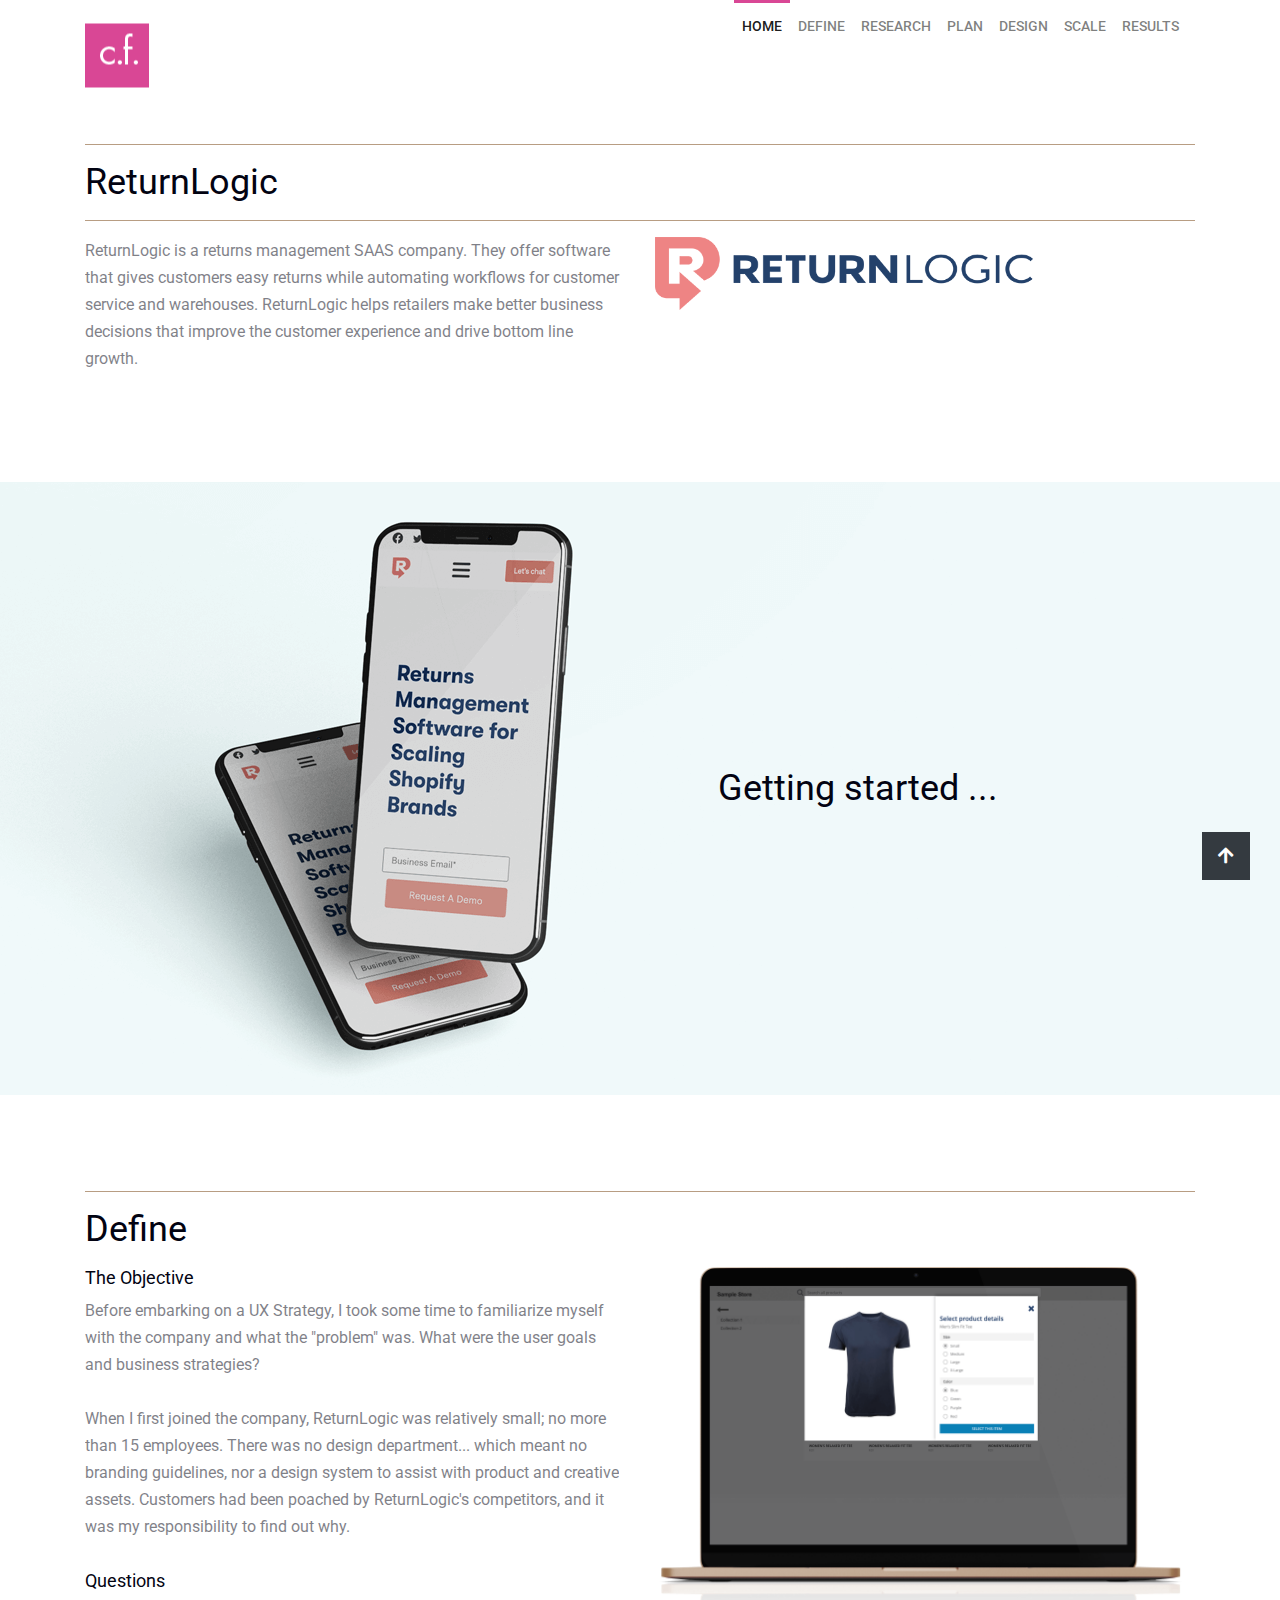
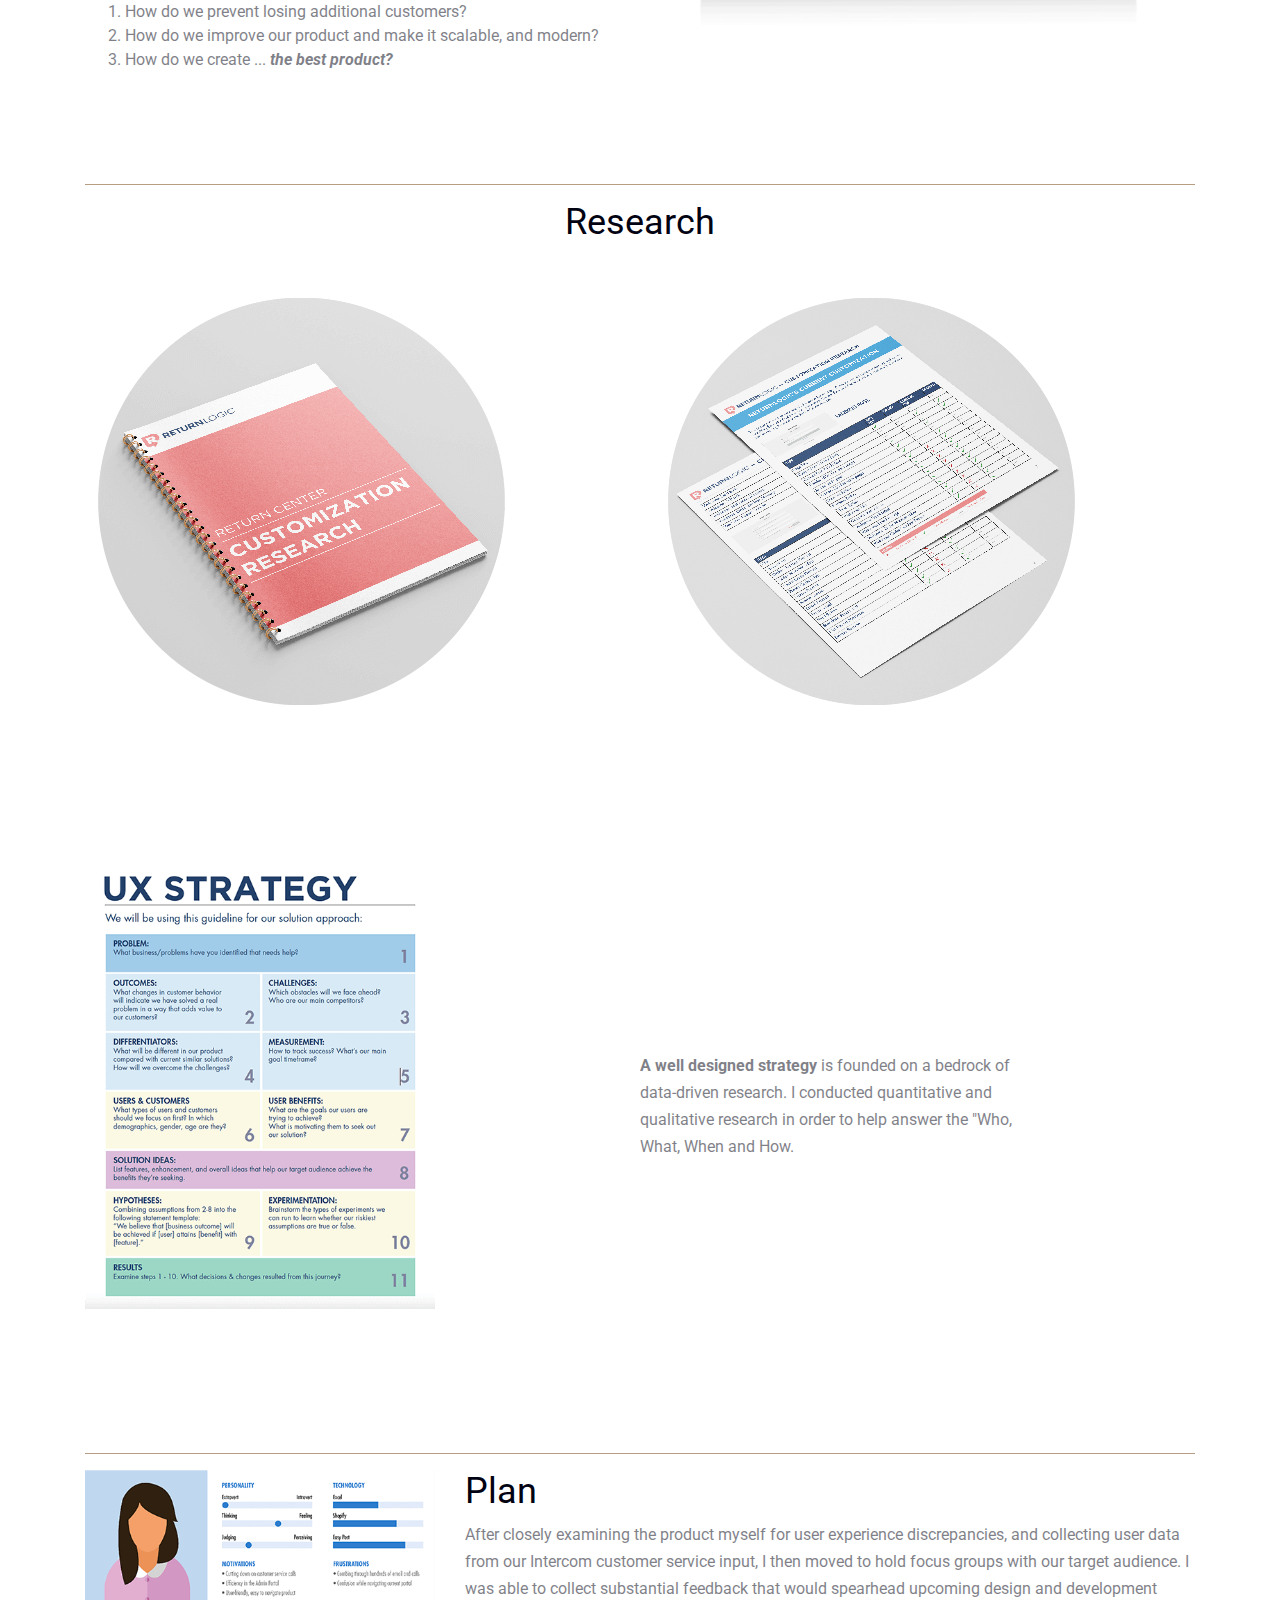
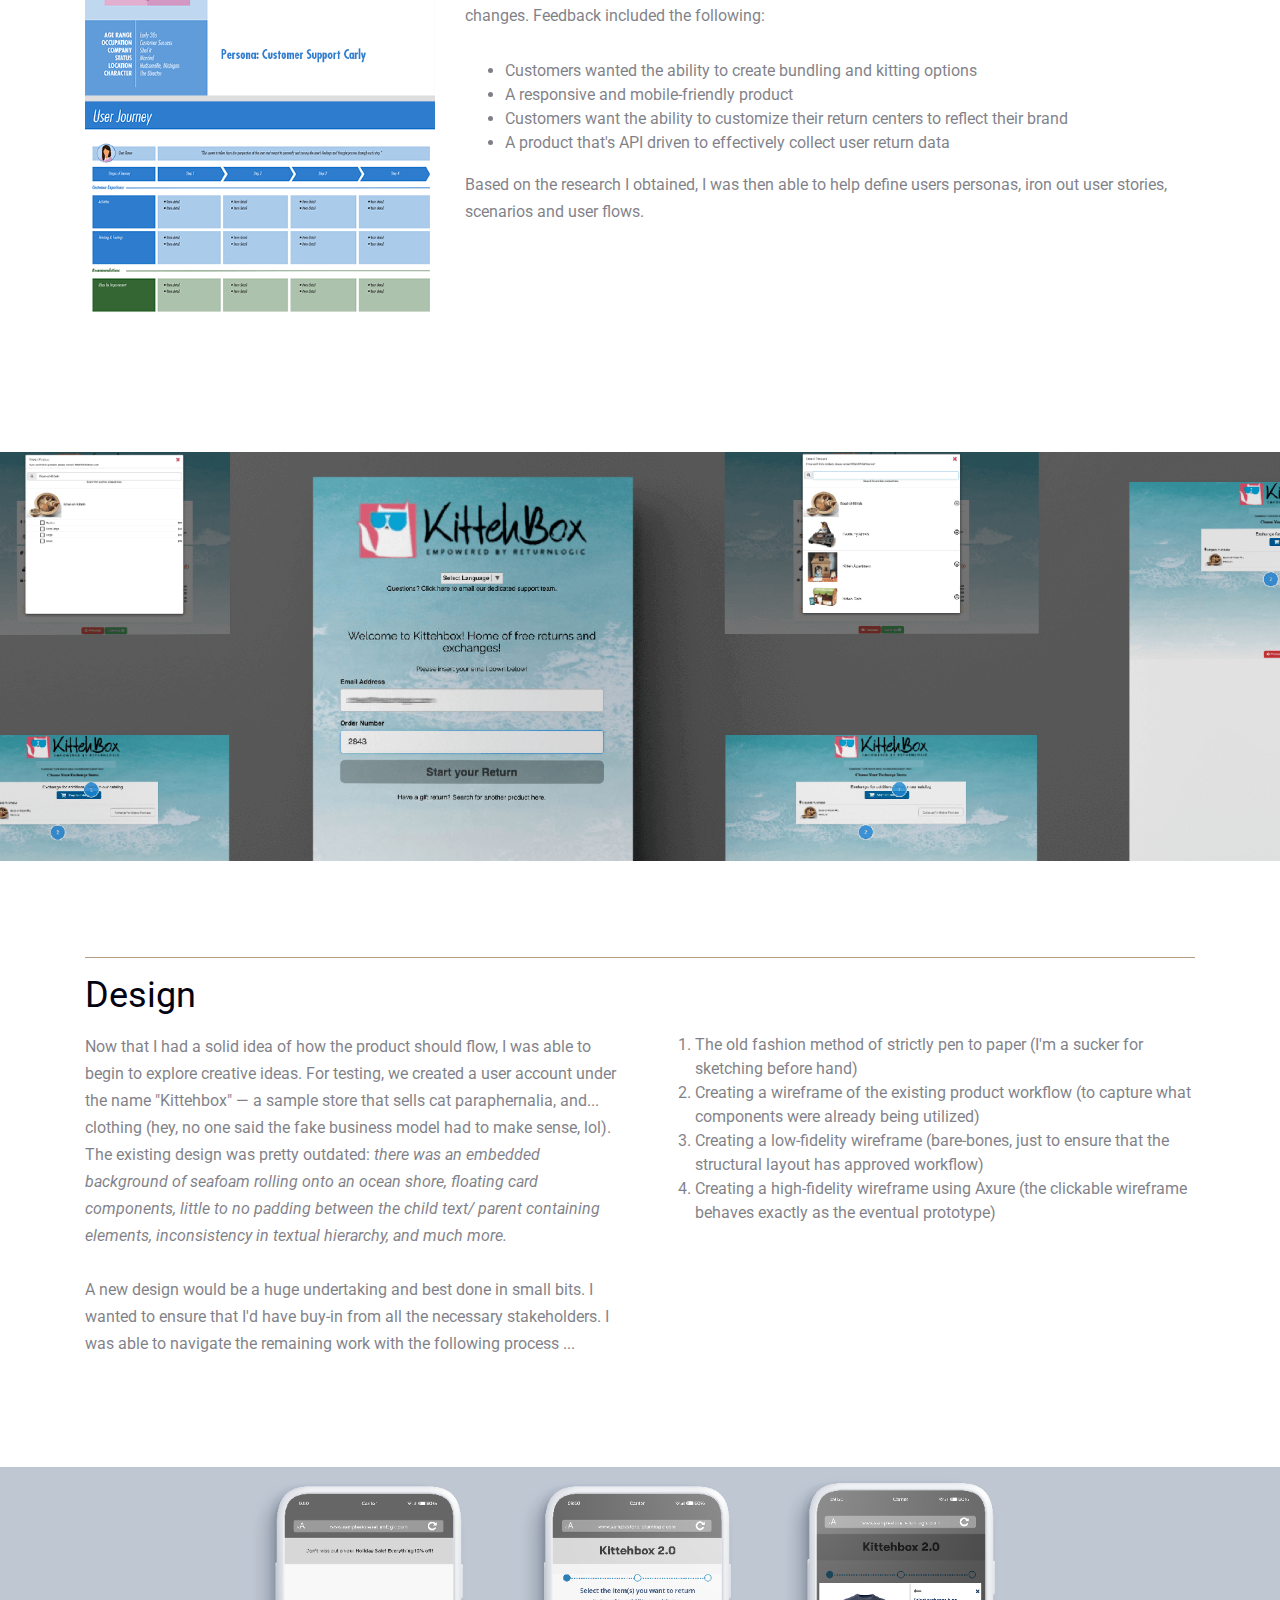
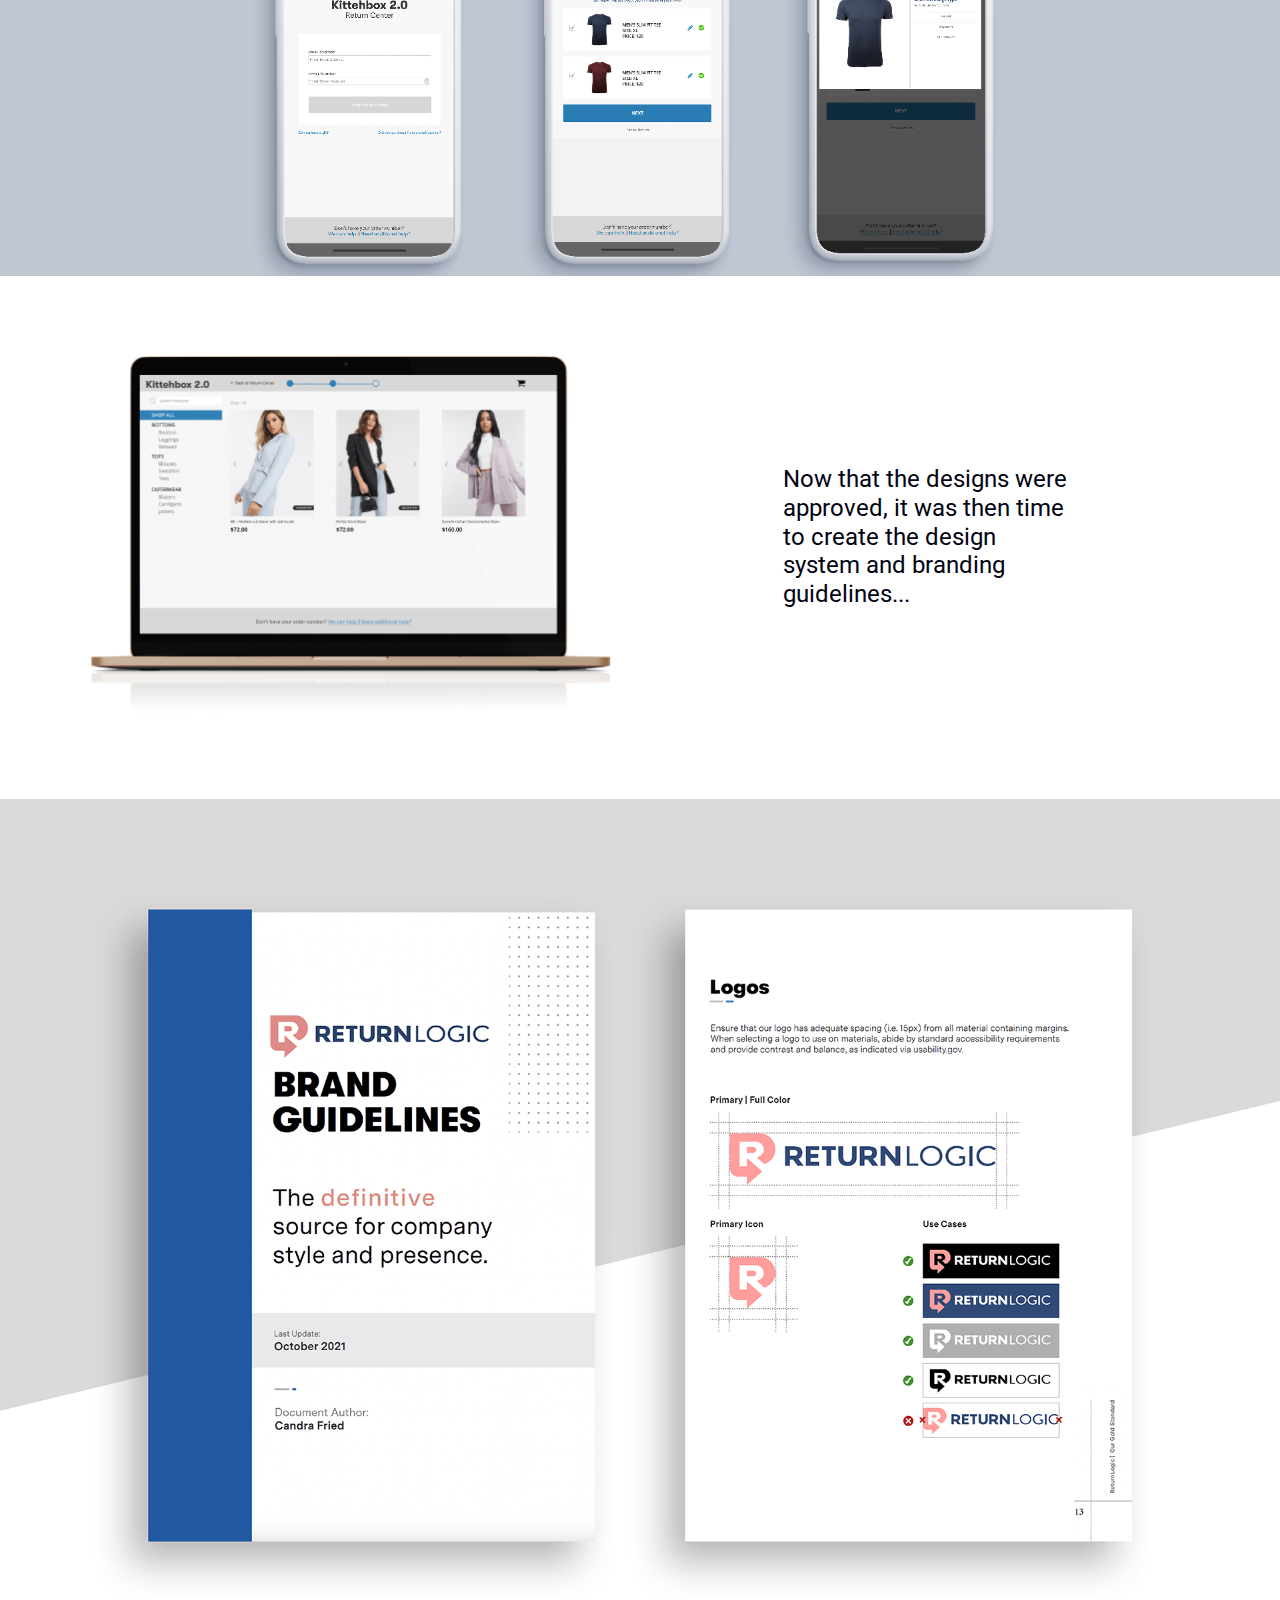
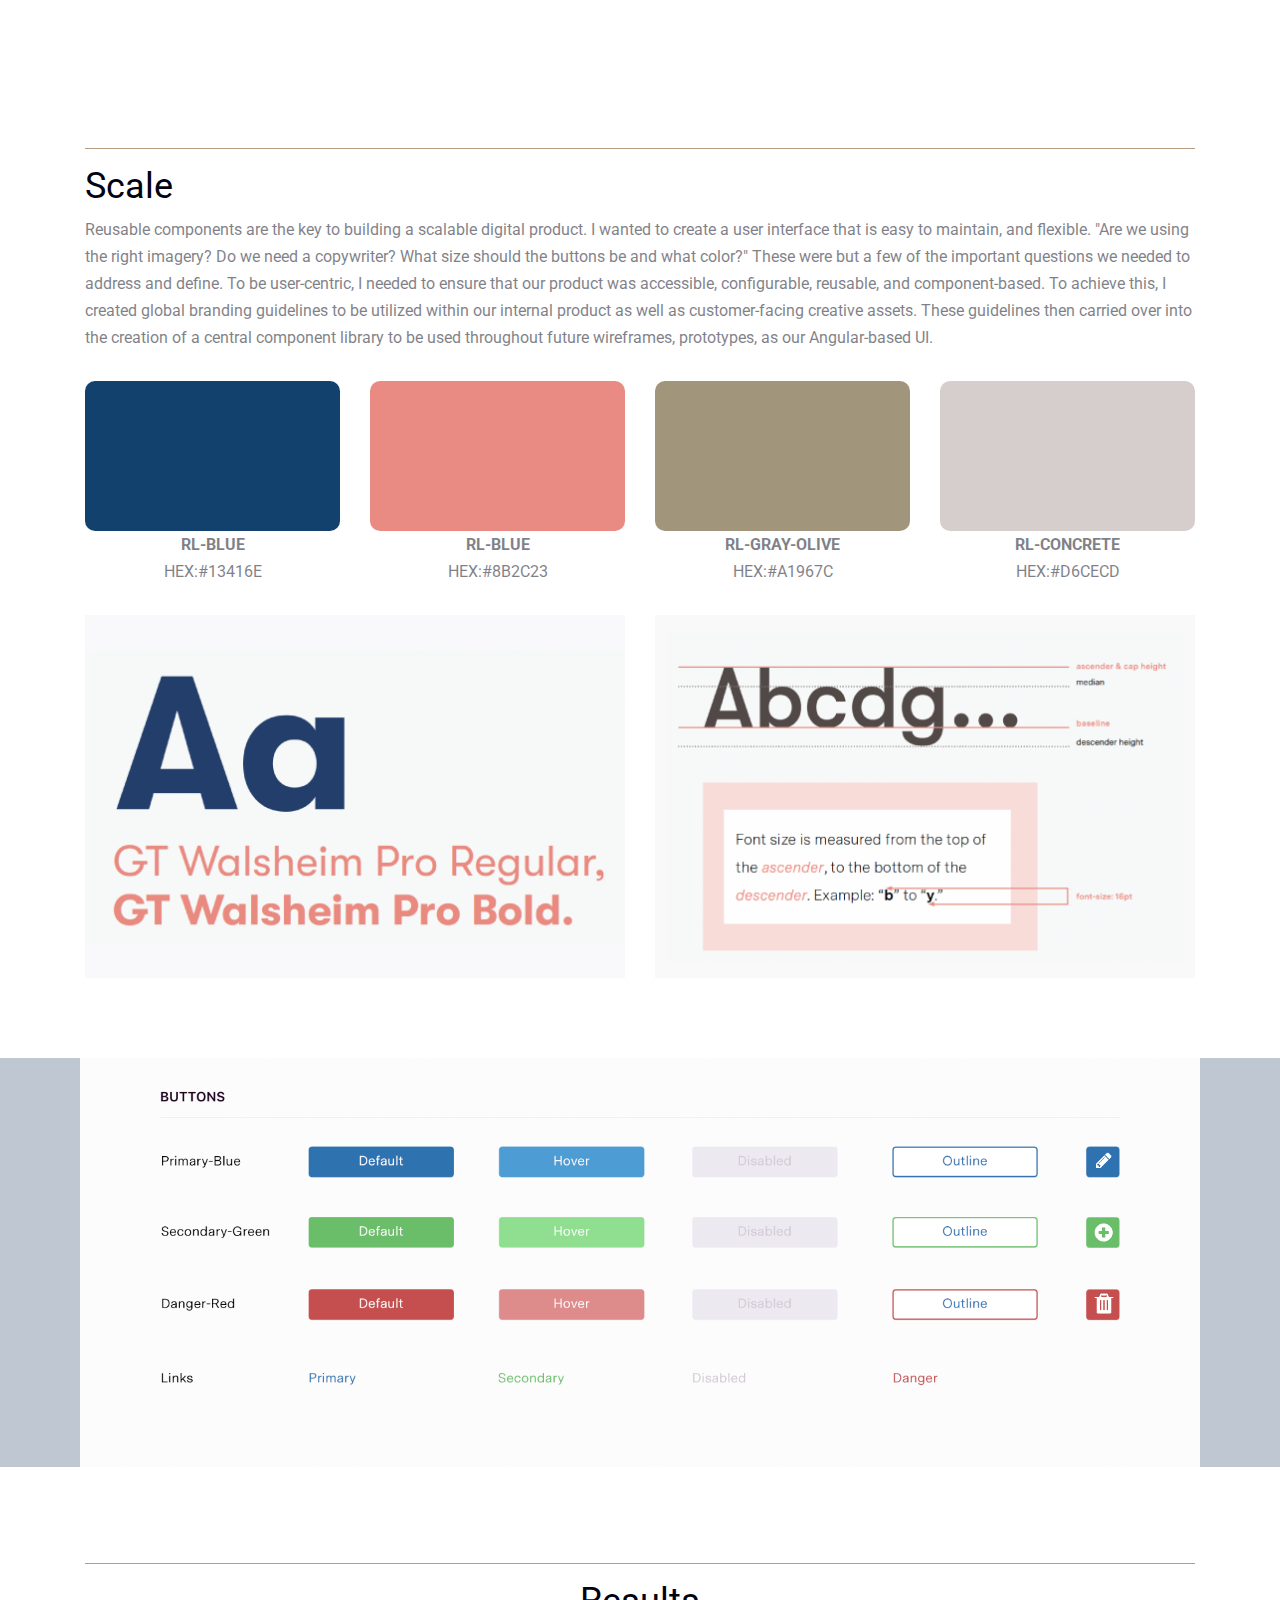
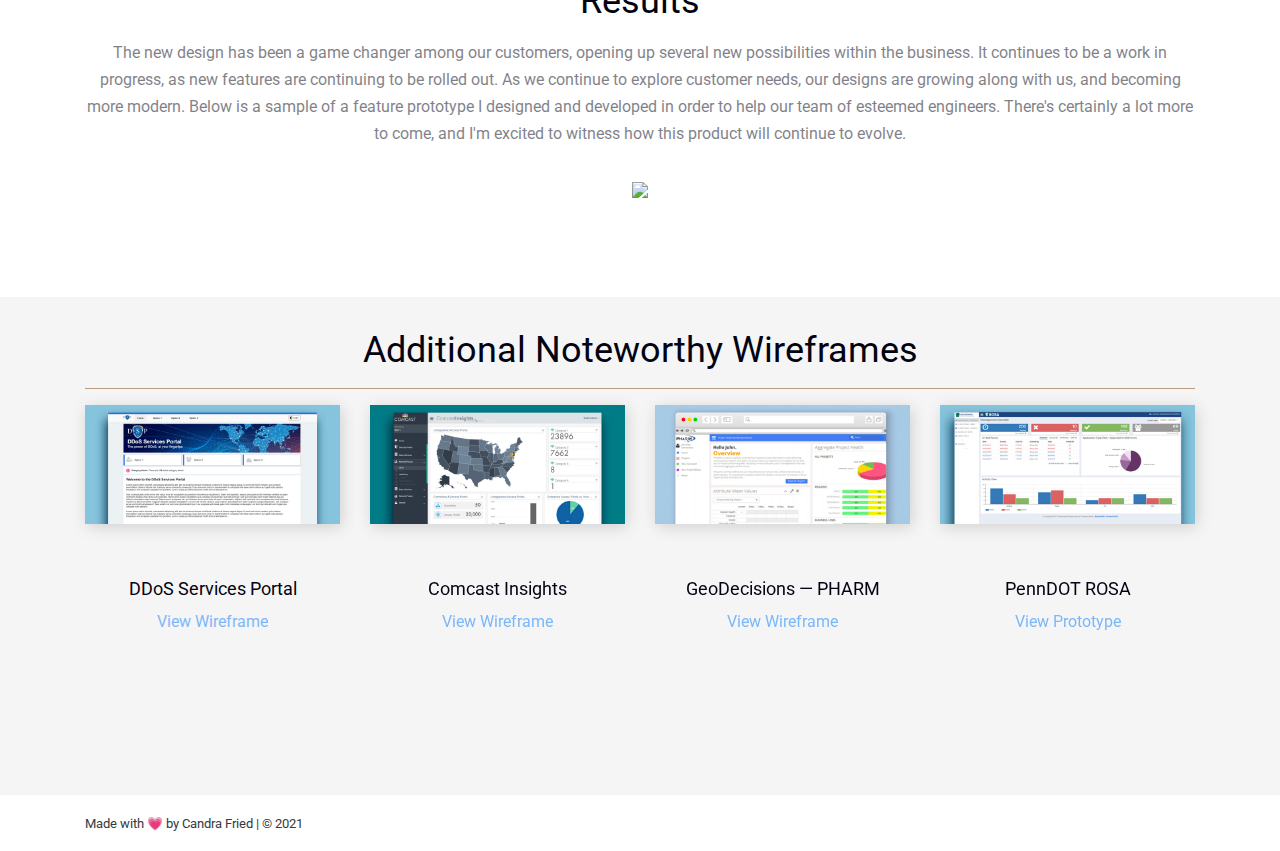
==== commit 2a14c134: "Revised results section copy of uxui page" ====
--- a/uxui.html
+++ b/uxui.html
@@ -457,7 +457,7 @@
                                 The new design has been a game changer among our customers, opening up several new possibilities within the business.
                                 It continues to be a work in progress, as new features are continuing to be rolled out. As we continue to explore customer needs, our designs are growing along with us, and becoming more modern.
                                 Below is a sample of a feature prototype I designed and developed in order to help our team of esteemed engineers.
-                                There's certainly a lot more to come, and I believe in continued learning and iterating by shipping often and early.
+                                There's certainly a lot more to come, and I'm excited to witness how this product will continue to evolve.
                             </p>
                             <img src="./assets/img/rl-results.gif" class="mw-100">
                         </div>
@@ -481,7 +481,7 @@
                 data-bg-image-opacity=".1">
                 <div class="container footer-center">
                     <div class="text-center">
-                        <h2>Additional Wireframes of Note</h2>
+                        <h2>Additional Noteworthy Wireframes</h2>
                     </div>
                     <hr class="hr-medium">
 
--- a/assets/css/style.css
+++ b/assets/css/style.css
@@ -2622,6 +2622,10 @@
 /*-------------------------------------------
   -- Portfolio Sections
 -------------------------------------------*/
+.portfolio-subheader {
+    margin-top: 1.875rem;
+    margin-bottom: 0 !important;
+}
 .portfolio-title {
     margin-bottom: 1rem !important;
 }
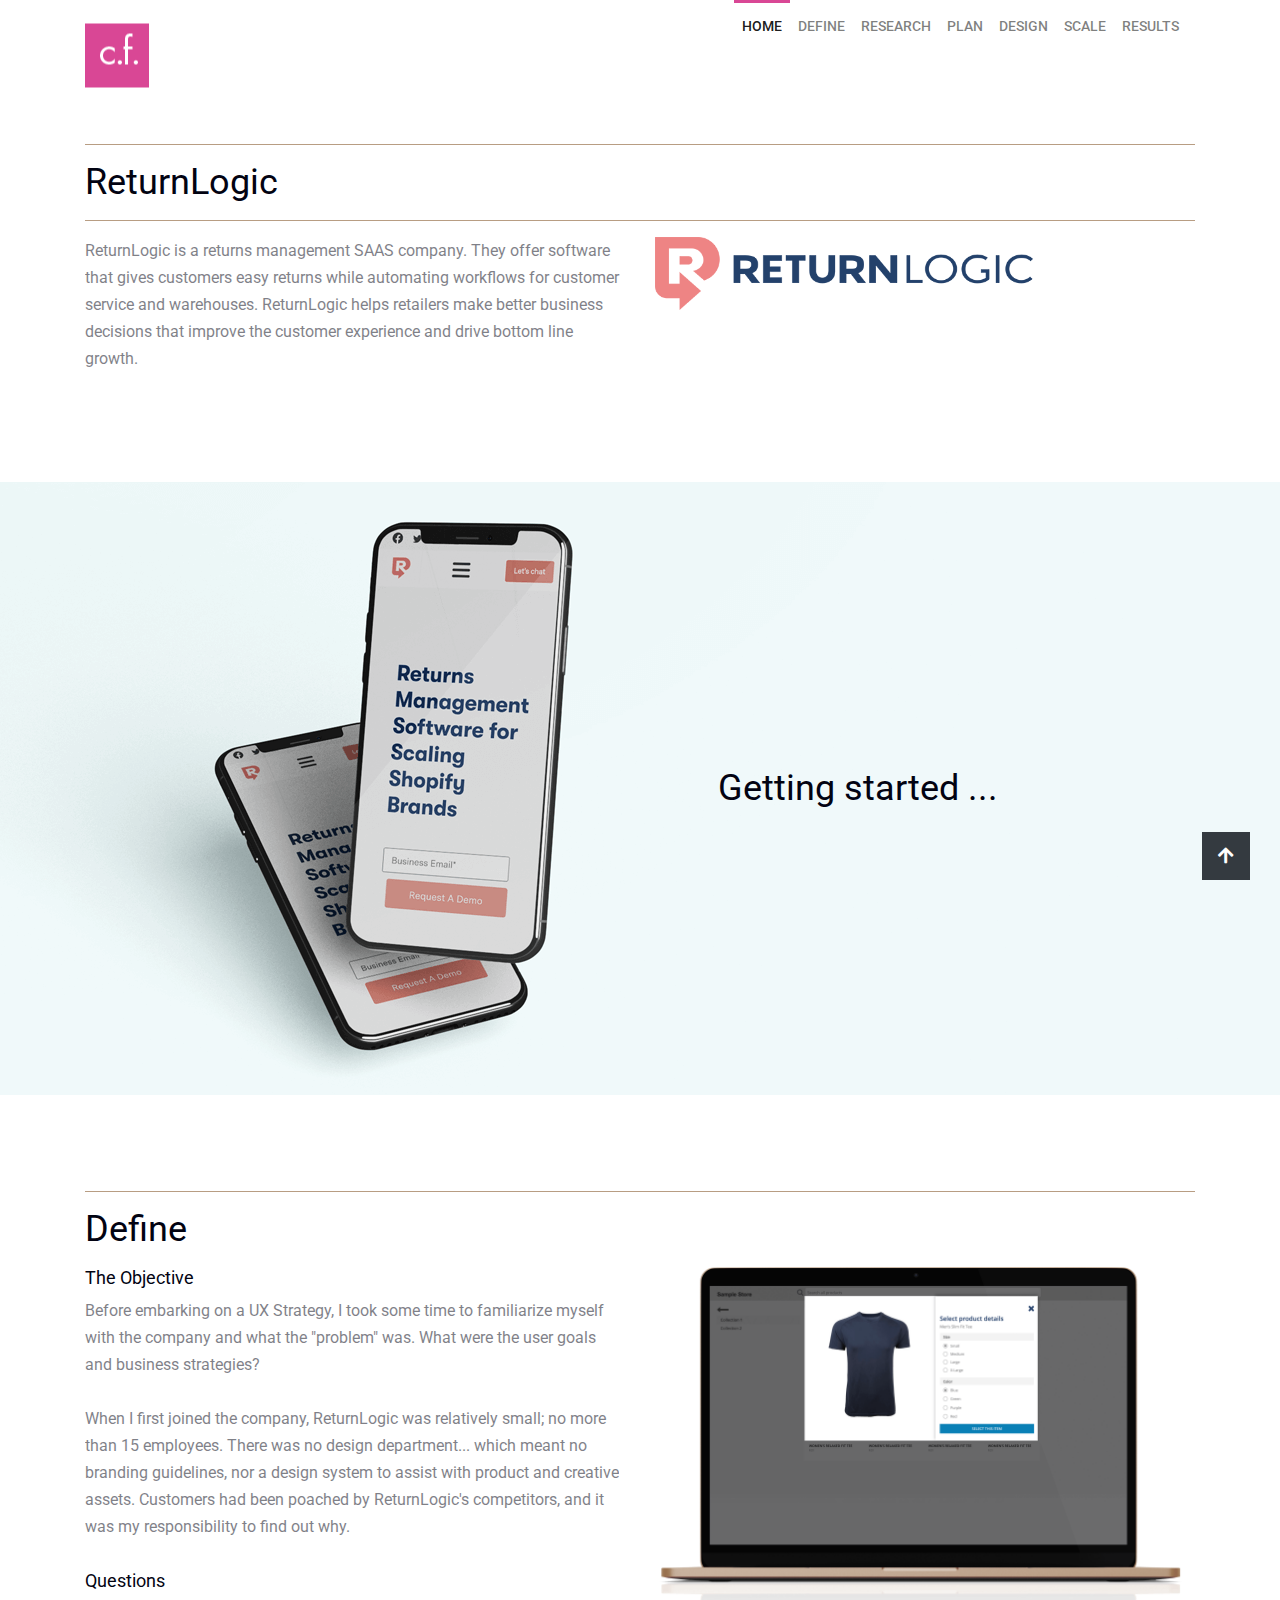
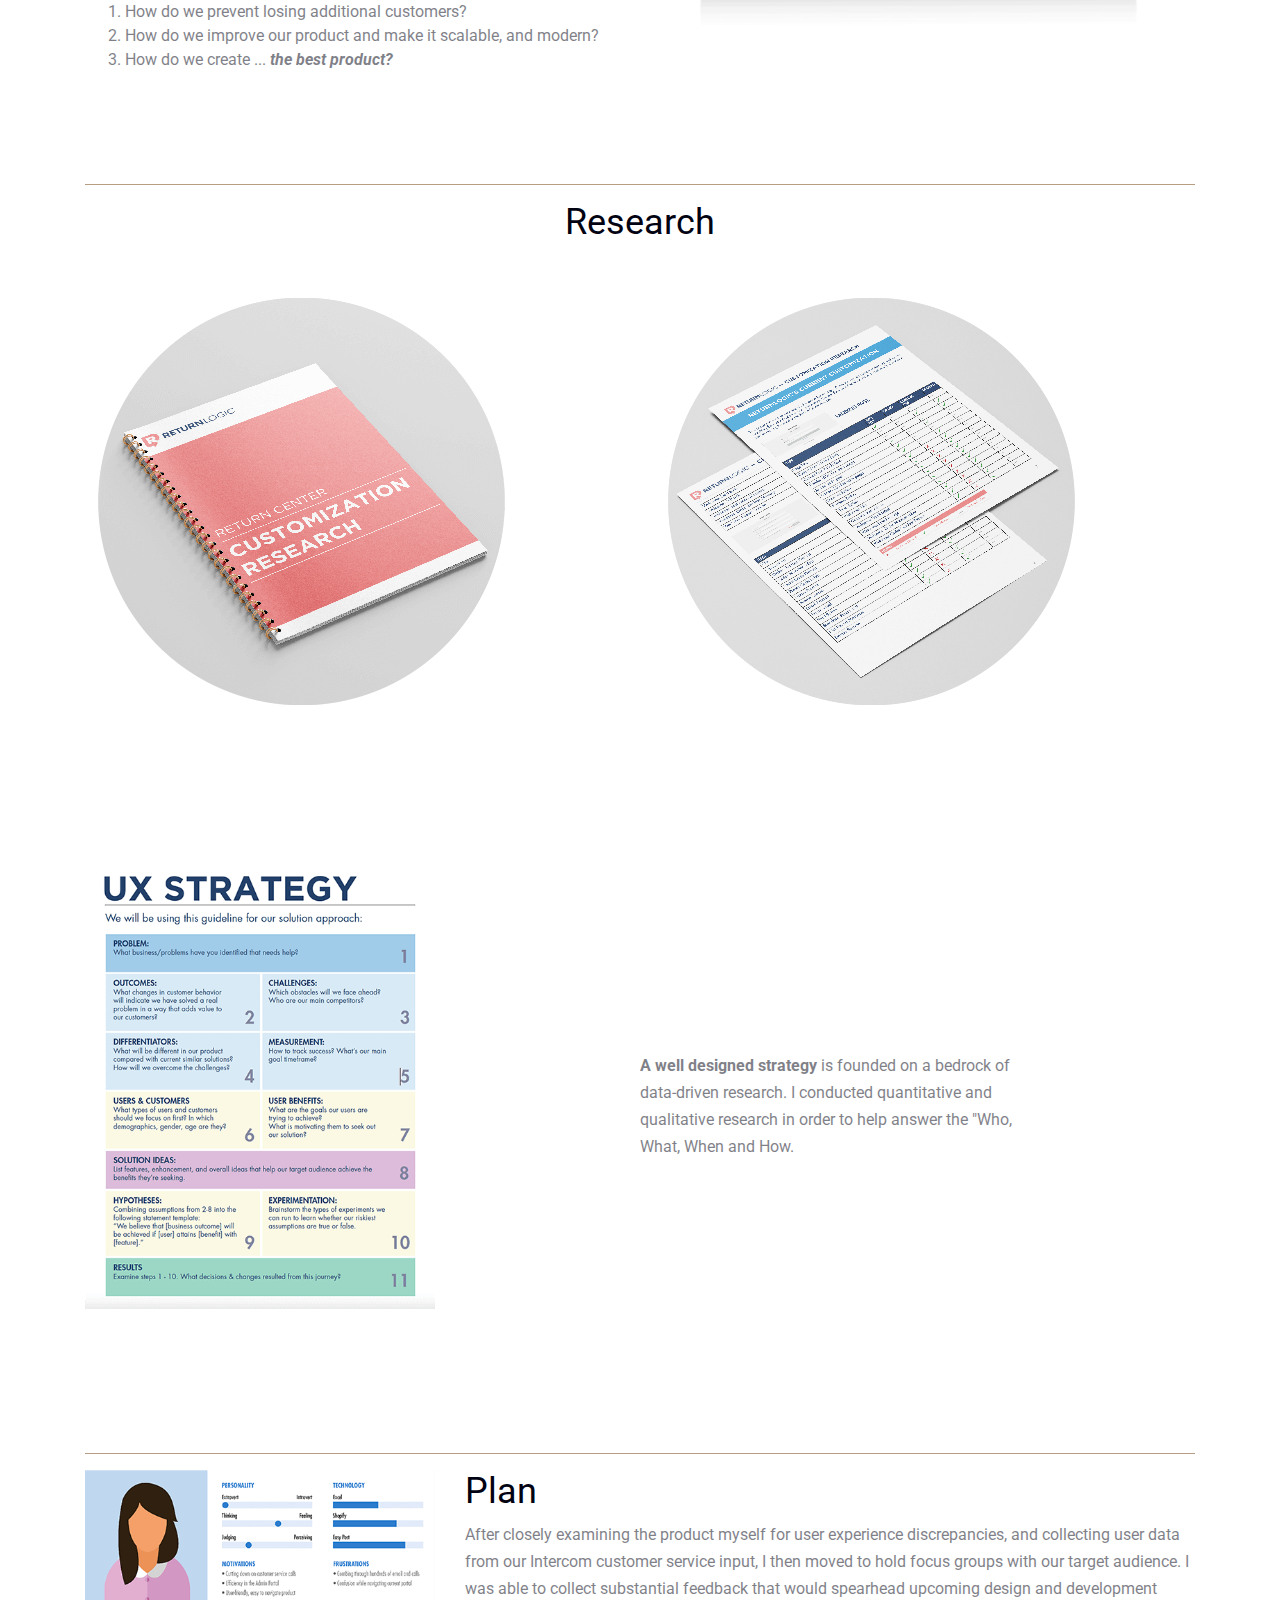
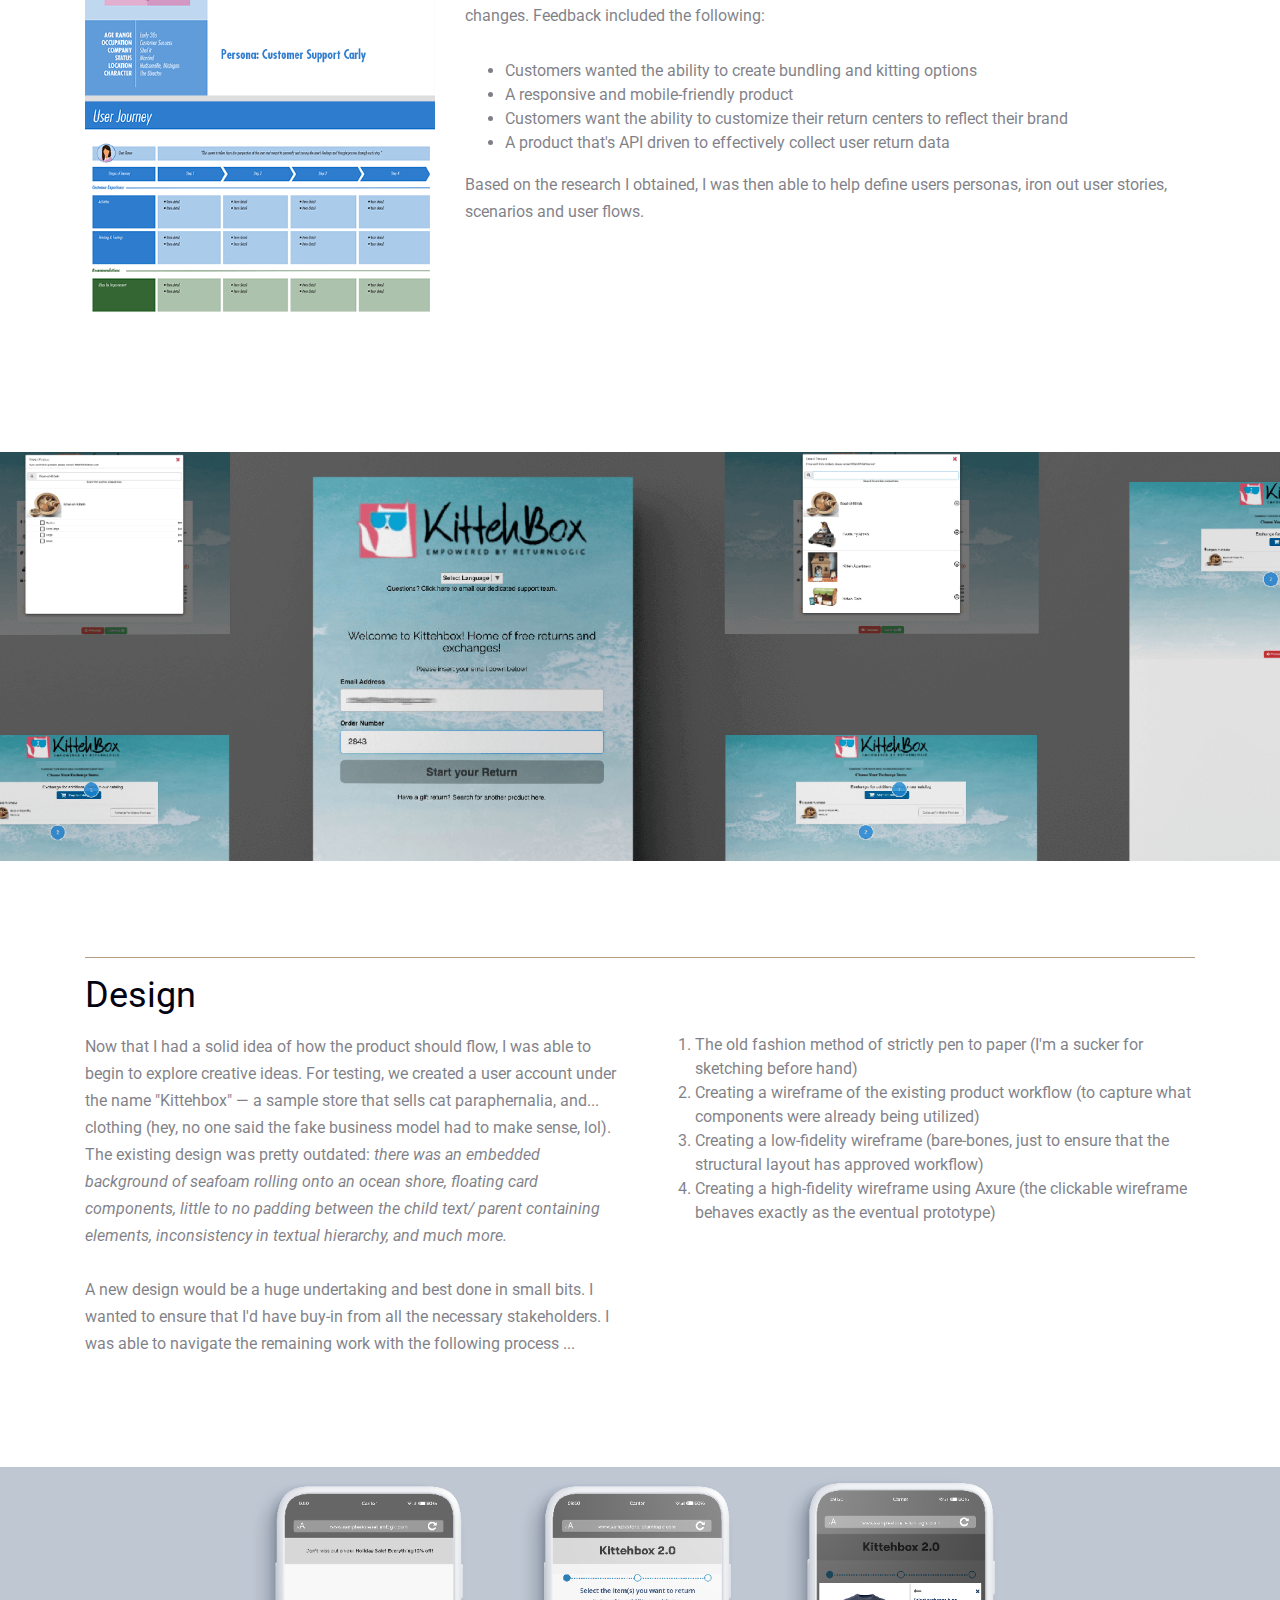
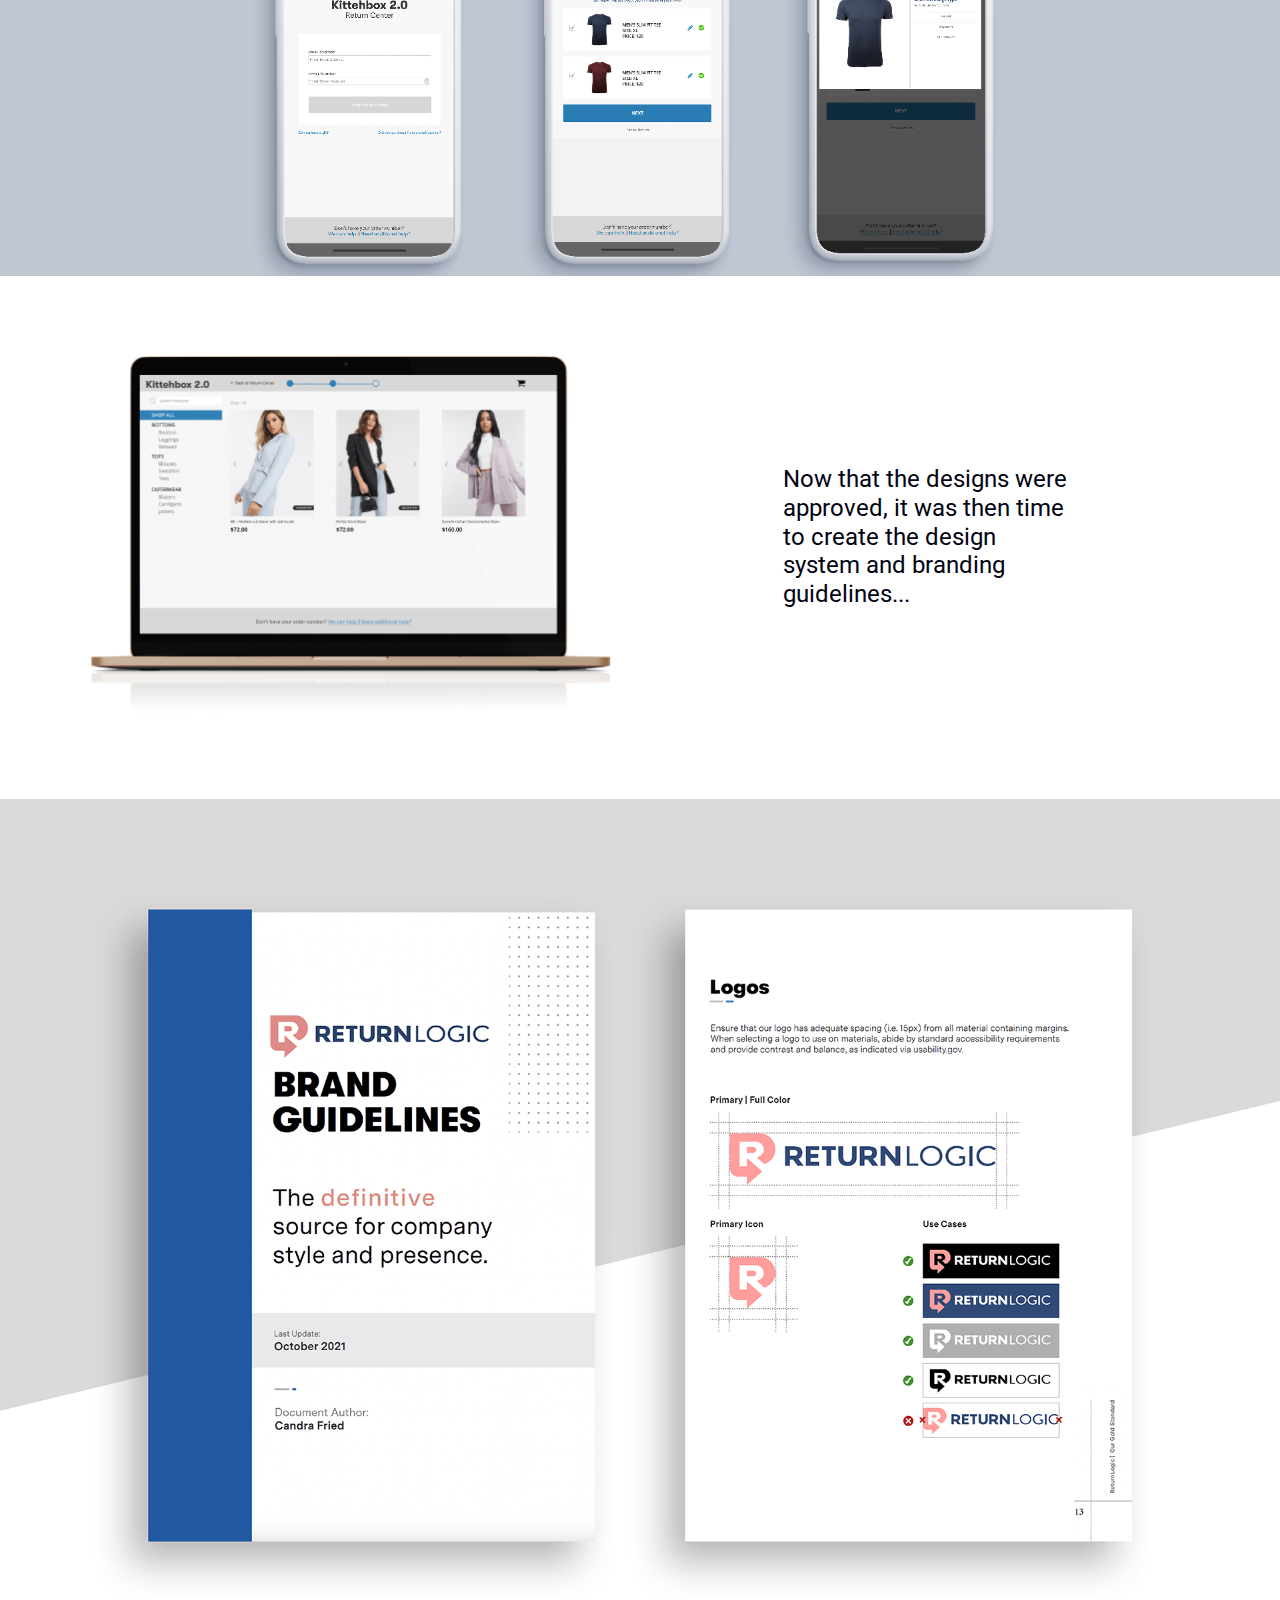
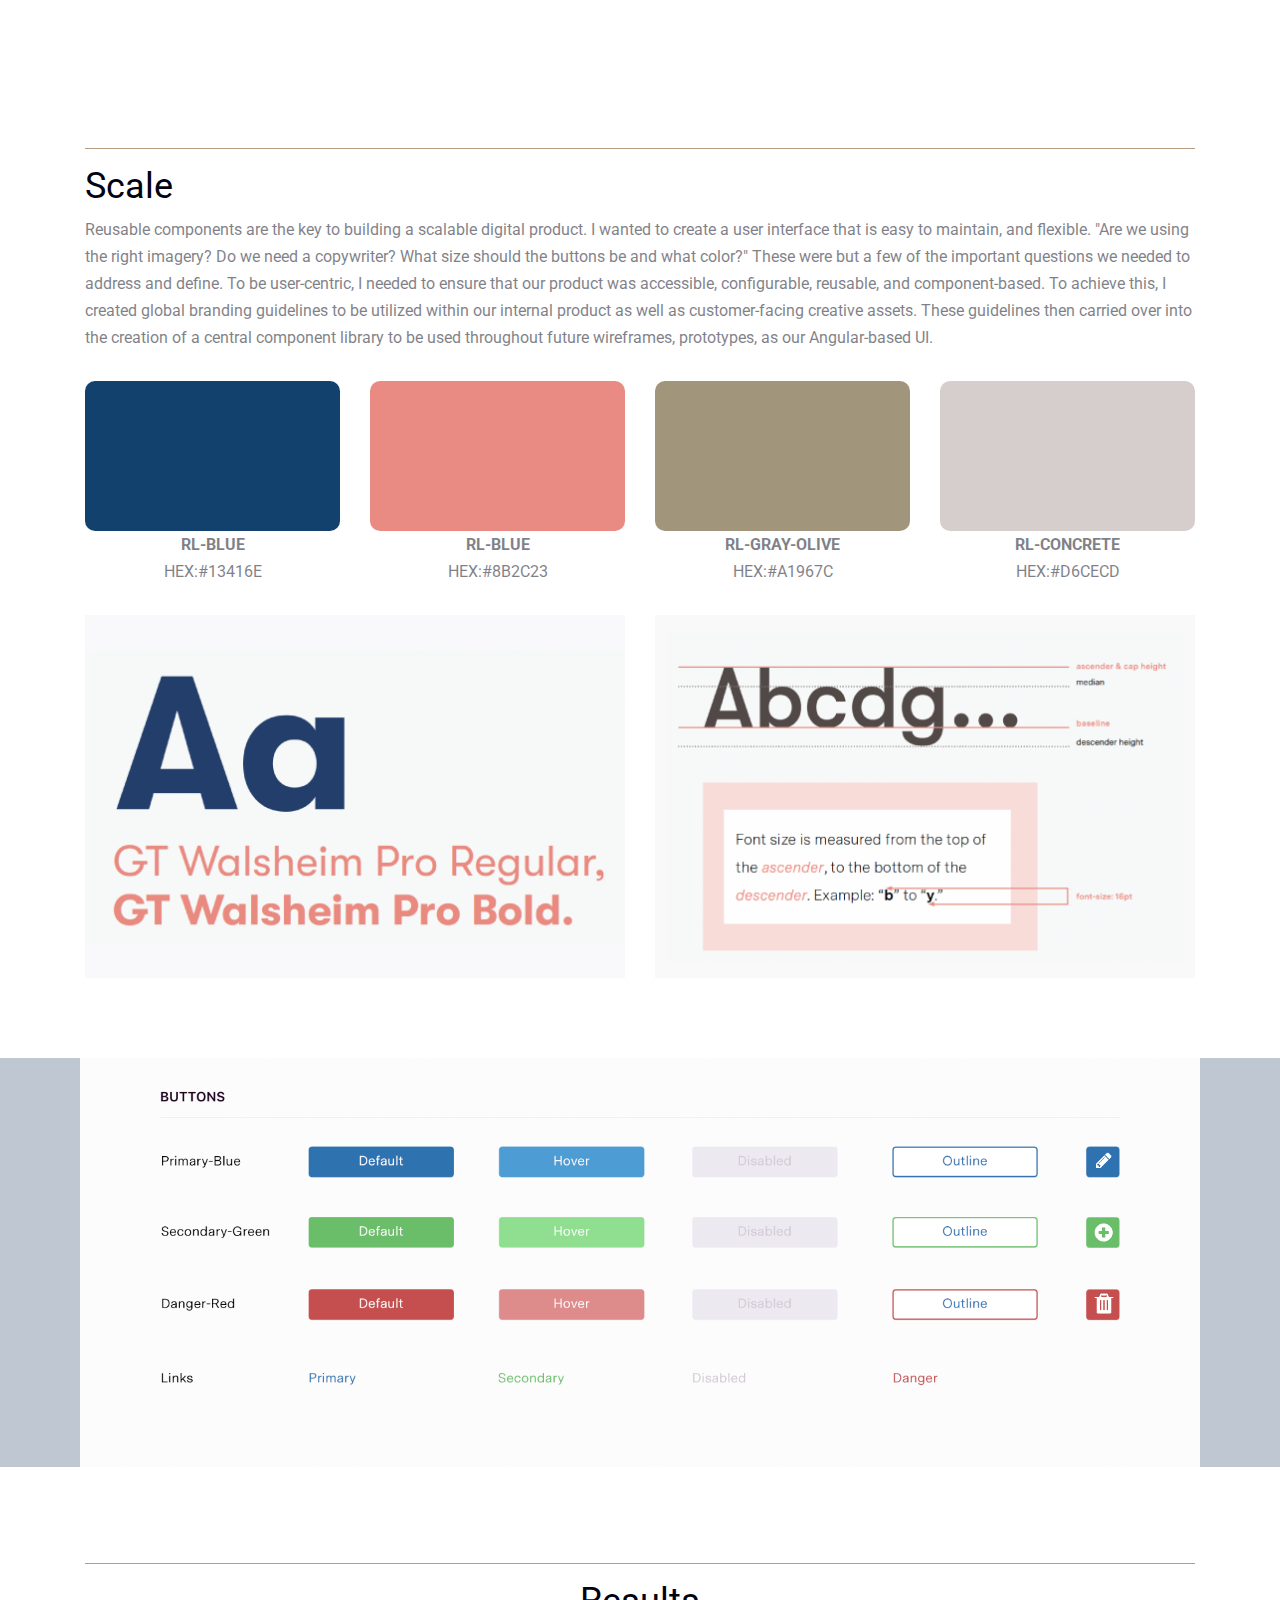
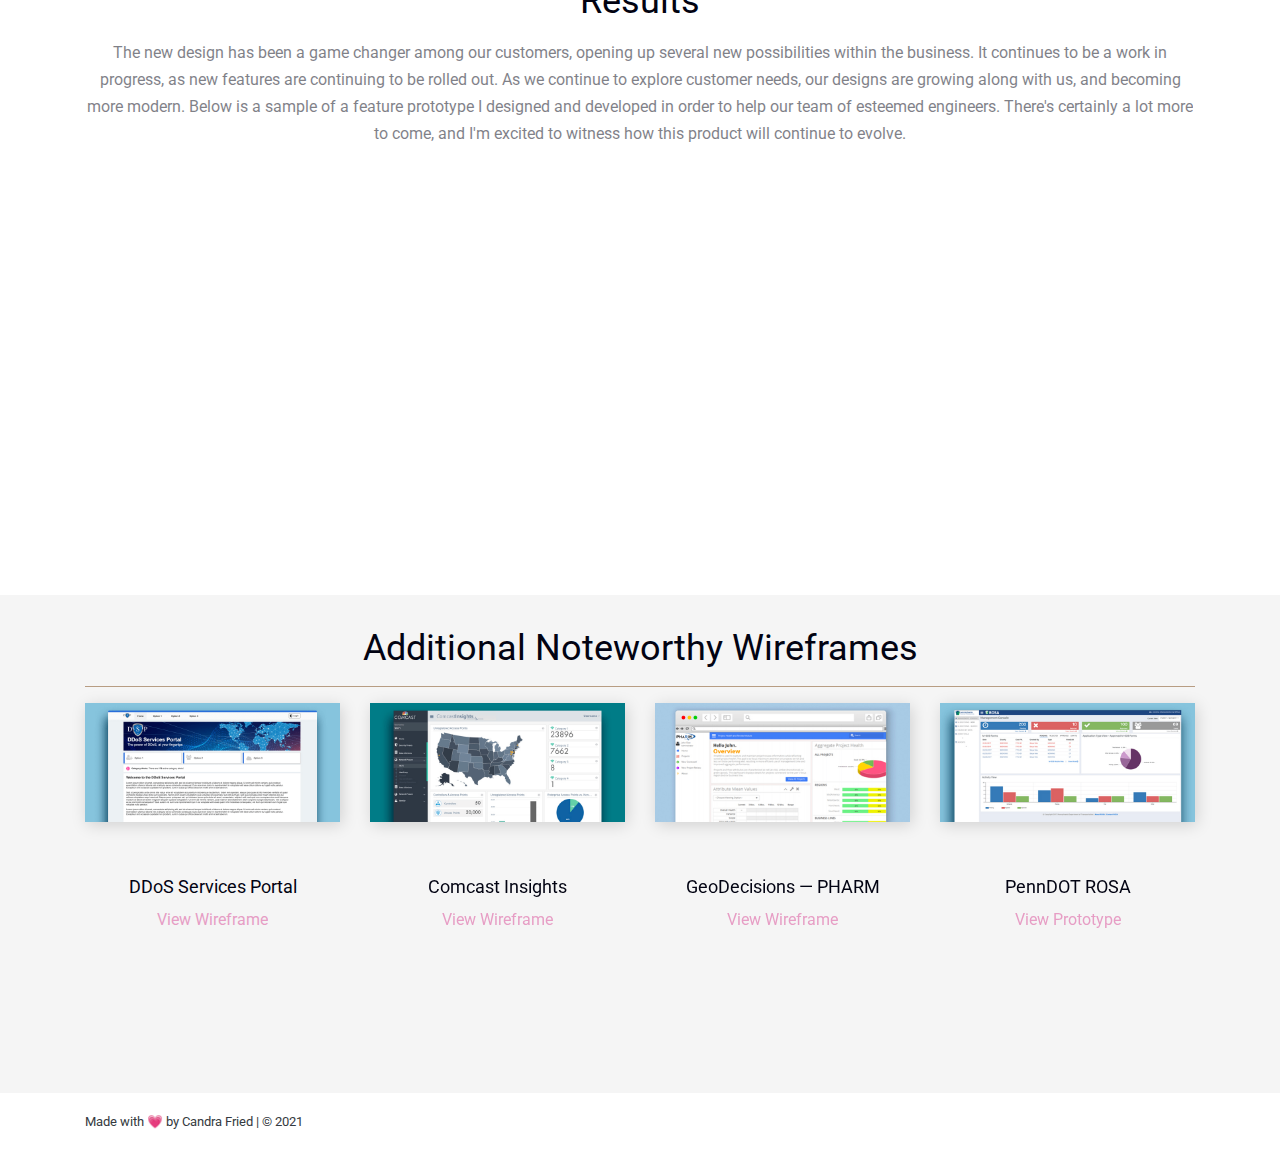
==== commit 62bf216a: "Replacing screencastify link with a youtube link to see if it changes web speed results." ====
--- a/uxui.html
+++ b/uxui.html
@@ -459,7 +459,9 @@
                                 Below is a sample of a feature prototype I designed and developed in order to help our team of esteemed engineers.
                                 There's certainly a lot more to come, and I'm excited to witness how this product will continue to evolve.
                             </p>
-                            <img src="./assets/img/rl-results.gif" class="mw-100">
+                            <!-- <img src="./assets/img/rl-results.gif" class="mw-100"> -->
+                            <!-- <iframe src="https://drive.google.com/file/d/1jATf-CVdit54hp--hP37ZlH7NKGye9Ix/preview" width="640" height="480"></iframe> -->
+                            <iframe width="560" height="315" src="https://www.youtube.com/embed/ZhwcVCHXPC8" title="YouTube video player" frameborder="0" allow="accelerometer; autoplay; clipboard-write; encrypted-media; gyroscope; picture-in-picture" allowfullscreen></iframe>
                         </div>
 
                     </div>
--- a/assets/css/style.css
+++ b/assets/css/style.css
@@ -777,8 +777,9 @@
   -- Typography
 -------------------------------------------*/
 .project-link a {
-    color: #007bff !important;
-}
+    /* color: #007bff !important; */
+}
+
 
 .project-link a:hover {
     color: #d94795 !important;
@@ -2622,6 +2623,10 @@
 /*-------------------------------------------
   -- Portfolio Sections
 -------------------------------------------*/
+.mobile-headshot {
+    visibility:hidden;
+    height: 0;
+}
 .portfolio-subheader {
     margin-top: 1.875rem;
     margin-bottom: 0 !important;
@@ -2685,11 +2690,24 @@
 .ux-large-image {
     margin-bottom: 20px;
 }
-
+.ux-large-image h5 {
+    margin-top: 20px;
+}
 
 /*-------------------------------------------
   -- UX/UI PAGE
 -------------------------------------------*/
+/* .uxui-link {
+    color: #ffffff !important;
+}
+
+.xui-link a {
+    color: #ffffff !important;
+}
+.xui-link a:hover {
+    color: #d94795 !important;
+} */
+
 #ux-body {
     color: #020312;
     background-color: #fff;
--- a/assets/css/media-queries.css
+++ b/assets/css/media-queries.css
@@ -328,12 +328,28 @@
     .ts-background-image {
         display:none;
     }
+    .mobile-headshot {
+        visibility: visible;
+        height: 65%;
+    }
     #portfolio-sections li {
         float: none;
     }
     .phone-mockup {
         background-color: #eff9fa;
         height: 100px;
+    }
+    .research-container p {
+        position: relative;
+        top: 0;
+        left: 0;
+        transform: translate(-0%, 0%);
+    }
+    .research-container h4 {
+        position: relative;
+        top: 0;
+        left: 0;
+        transform: translate(-0%, 0%);
     }
 }
 
